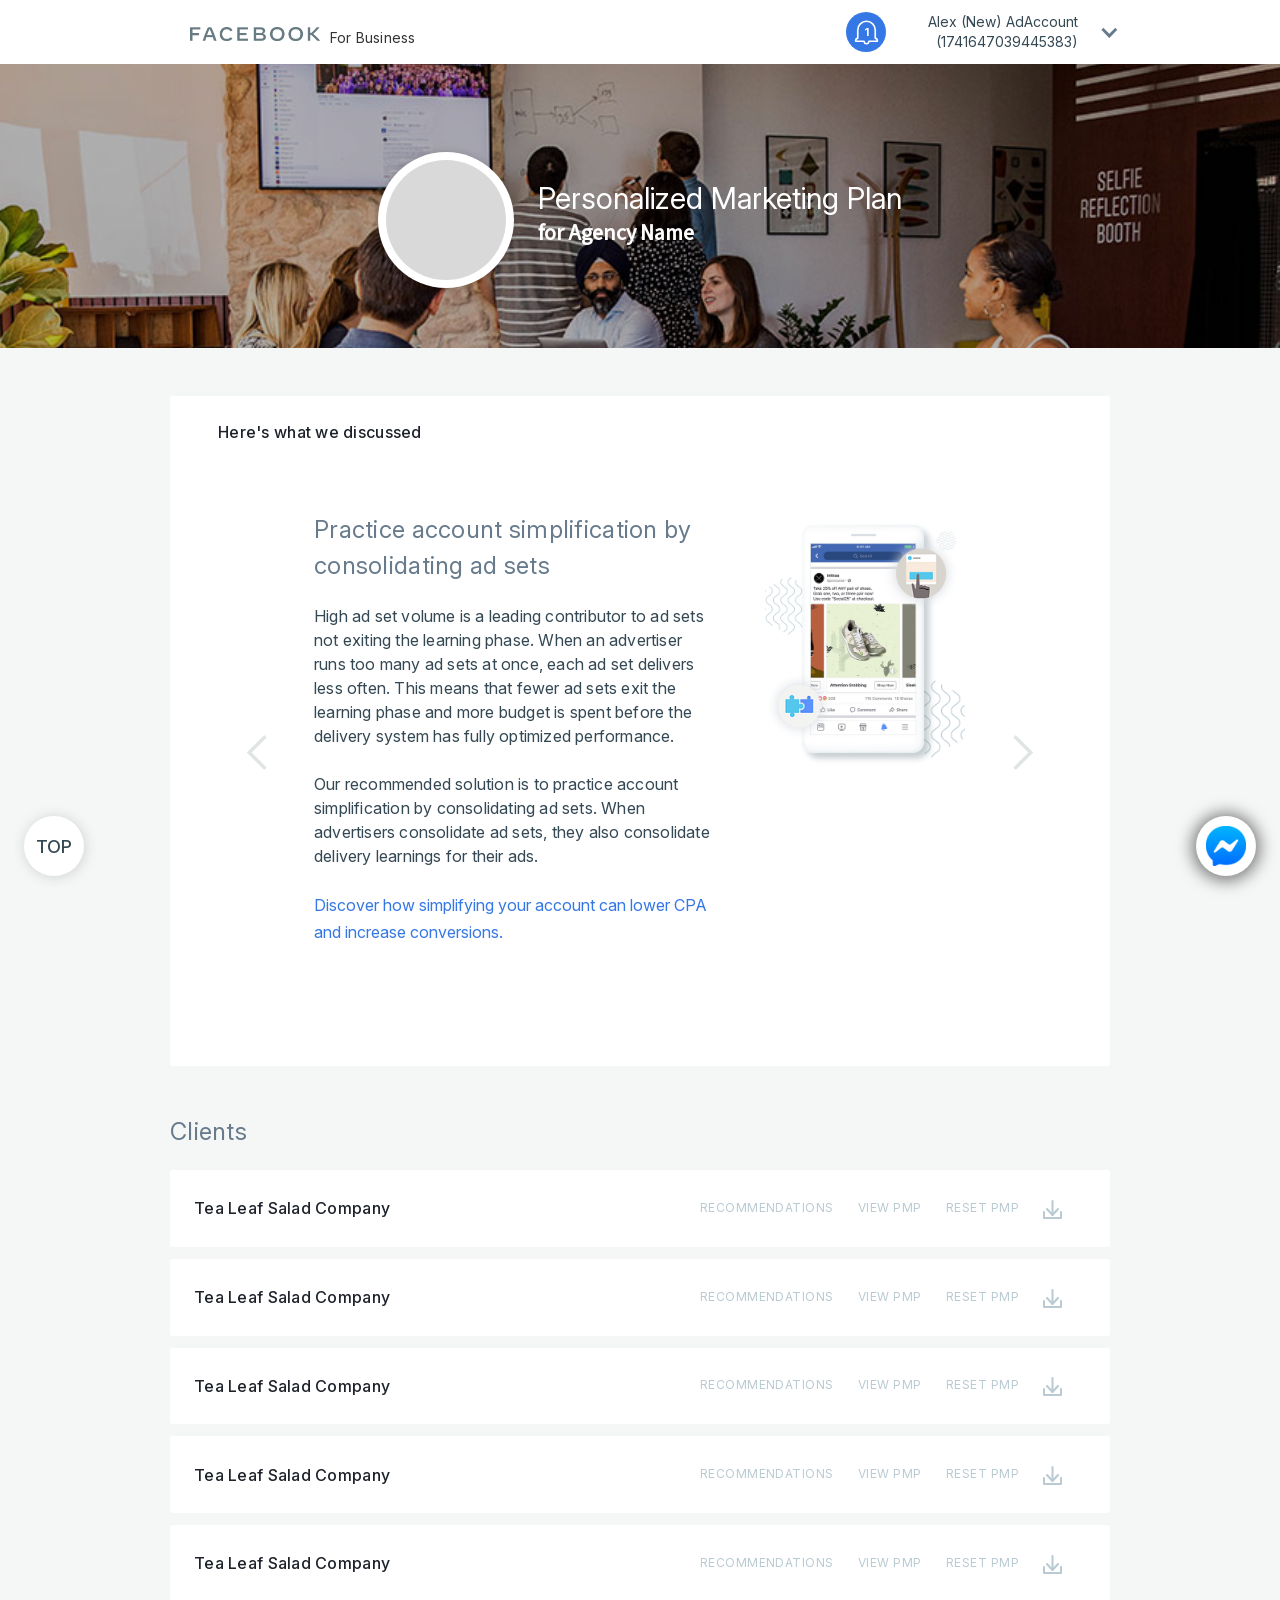
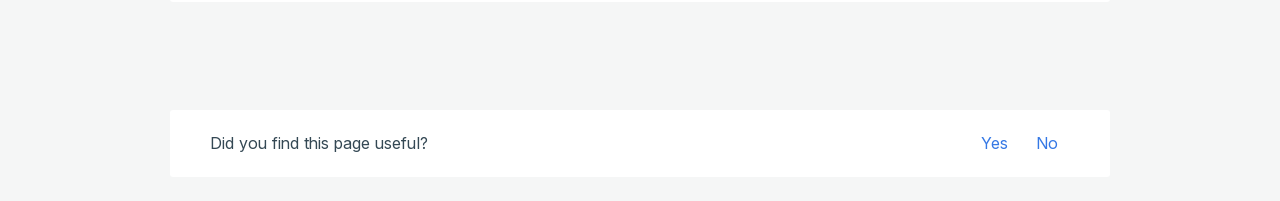
==== agency-pmp-updated-content.html @ 99172d32 "pmp-pre-pmp — Webflow export prepared for GitHub Pages PMP (Personalized Marketing Plan) layout conc" ====
<!DOCTYPE html><!--  This site was created in Webflow. https://www.webflow.com  -->
<!--  Last Published: Fri Mar 24 2023 18:44:25 GMT+0000 (Coordinated Universal Time)  -->
<html data-wf-page="5faafee5c0b8d7bccffa1aff" data-wf-site="5faafee5c0b8d73ab8fa1afb">
<head>
  <meta charset="utf-8">
  <title>Agency PMP - UPDATED CONTENT</title>
  <meta content="Agency PMP - UPDATED CONTENT" property="og:title">
  <meta content="Agency PMP - UPDATED CONTENT" property="twitter:title">
  <meta content="width=device-width, initial-scale=1" name="viewport">
  <meta content="Webflow" name="generator">
  <link href="css/normalize.css" rel="stylesheet" type="text/css">
  <link href="css/webflow.css" rel="stylesheet" type="text/css">
  <link href="css/new-pmp-layout-v2-pre-pmp-feb1130bfff49.webflow.css" rel="stylesheet" type="text/css">
  <!-- [if lt IE 9]><script src="https://cdnjs.cloudflare.com/ajax/libs/html5shiv/3.7.3/html5shiv.min.js" type="text/javascript"></script><![endif] -->
  <script type="text/javascript">!function(o,c){var n=c.documentElement,t=" w-mod-";n.className+=t+"js",("ontouchstart"in o||o.DocumentTouch&&c instanceof DocumentTouch)&&(n.className+=t+"touch")}(window,document);</script>
  <link href="images/favicon.ico" rel="shortcut icon" type="image/x-icon">
  <link href="images/webclip.png" rel="apple-touch-icon">
</head>
<body class="body">
  <div data-collapse="medium" data-animation="default" data-duration="400" data-easing="ease" data-easing2="ease" role="banner" class="navbar w-nav">
    <div class="container-header w-container">
      <div class="div-block">
        <a href="#" class="brand w-nav-brand">
          <div class="logo-container"><img src="images/facebook-company-wordmark.png" width="130" srcset="images/facebook-company-wordmark-p-500.png 500w, images/facebook-company-wordmark.png 1000w" sizes="(max-width: 479px) 63vw, 130px" alt="" class="logo">
            <div class="product">For Business</div>
          </div>
        </a>
        <nav role="navigation" class="nav-menu w-nav-menu">
          <div class="account-and-notifications-box">
            <div data-w-id="36d679b6-55e9-6fc9-8f85-d10ad4879868" class="bell-icon">
              <div>1</div>
            </div>
            <div style="display:none;opacity:0;-webkit-transform:translate3d(0, -24PX, 0) scale3d(1, 1, 1) rotateX(0) rotateY(0) rotateZ(0) skew(0, 0);-moz-transform:translate3d(0, -24PX, 0) scale3d(1, 1, 1) rotateX(0) rotateY(0) rotateZ(0) skew(0, 0);-ms-transform:translate3d(0, -24PX, 0) scale3d(1, 1, 1) rotateX(0) rotateY(0) rotateZ(0) skew(0, 0);transform:translate3d(0, -24PX, 0) scale3d(1, 1, 1) rotateX(0) rotateY(0) rotateZ(0) skew(0, 0)" class="notifications-container">
              <div style="display:flex;opacity:1;-webkit-transform:translate3d(0, 0PX, 0) scale3d(1, 1, 1) rotateX(0) rotateY(0) rotateZ(0) skew(0, 0);-moz-transform:translate3d(0, 0PX, 0) scale3d(1, 1, 1) rotateX(0) rotateY(0) rotateZ(0) skew(0, 0);-ms-transform:translate3d(0, 0PX, 0) scale3d(1, 1, 1) rotateX(0) rotateY(0) rotateZ(0) skew(0, 0);transform:translate3d(0, 0PX, 0) scale3d(1, 1, 1) rotateX(0) rotateY(0) rotateZ(0) skew(0, 0)" class="notification-item no-bottom-stroke new">
                <div class="notification-icon new"></div>
                <div class="notification-text-box">
                  <p class="paragraph-3 no-bottom-margin">
                    <a href="#" class="link-text">Client</a> left you a message
                  </p>
                  <div class="paragraph-3 time-stamp">1 hour ago</div>
                </div>
              </div>
              <div style="display:flex;-webkit-transform:translate3d(0, 0PX, 0) scale3d(1, 1, 1) rotateX(0) rotateY(0) rotateZ(0) skew(0, 0);-moz-transform:translate3d(0, 0PX, 0) scale3d(1, 1, 1) rotateX(0) rotateY(0) rotateZ(0) skew(0, 0);-ms-transform:translate3d(0, 0PX, 0) scale3d(1, 1, 1) rotateX(0) rotateY(0) rotateZ(0) skew(0, 0);transform:translate3d(0, 0PX, 0) scale3d(1, 1, 1) rotateX(0) rotateY(0) rotateZ(0) skew(0, 0)" class="notification-item no-bottom-stroke">
                <div class="notification-icon"></div>
                <div class="notification-text-box">
                  <p class="paragraph-3 no-bottom-margin">
                    <a href="#" class="link-text">Client</a> left you a message
                  </p>
                  <div class="paragraph-3 time-stamp">1 day ago</div>
                </div>
              </div>
              <div style="display:none;opacity:0;-webkit-transform:translate3d(0, -12PX, 0) scale3d(1, 1, 1) rotateX(0) rotateY(0) rotateZ(0) skew(0, 0);-moz-transform:translate3d(0, -12PX, 0) scale3d(1, 1, 1) rotateX(0) rotateY(0) rotateZ(0) skew(0, 0);-ms-transform:translate3d(0, -12PX, 0) scale3d(1, 1, 1) rotateX(0) rotateY(0) rotateZ(0) skew(0, 0);transform:translate3d(0, -12PX, 0) scale3d(1, 1, 1) rotateX(0) rotateY(0) rotateZ(0) skew(0, 0)" class="notification-item-none no-bottom-stroke centered-row">
                <div class="notification-text-box">
                  <p class="paragraph-3 no-bottom-margin">You have 0 notifications.</p>
                </div>
              </div>
              <div class="notification-item no-bottom-stroke last-row">
                <div class="bottom-row-text-item">
                  <p class="paragraph-3 no-bottom-margin">
                    <a href="#" class="link-text">View all</a>
                  </p>
                </div>
                <div data-w-id="36d679b6-55e9-6fc9-8f85-d10ad4879887" class="bottom-row-text-item-clear">
                  <p class="paragraph-3 no-bottom-margin">Clear</p>
                </div>
              </div>
              <div style="display:none" class="notification-item no-bottom-stroke last-row close-row">
                <div data-w-id="36d679b6-55e9-6fc9-8f85-d10ad487988b" class="close-notifs">
                  <p class="paragraph-3 no-bottom-margin right-margin">Close</p><img src="images/uncheck.svg" width="18" data-w-id="36d679b6-55e9-6fc9-8f85-d10ad487988e" alt="">
                </div>
              </div>
            </div>
            <div class="account-dropdown-2 w-row">
              <div class="account-name w-col w-col-11">
                <div class="account-active-text white black">Alex (New) AdAccount</div>
                <div class="account-active-text white black">(1741647039445383)</div>
              </div>
              <div class="account-arrow w-col w-col-1">
                <div class="icon-2 left black w-icon-dropdown-toggle"></div>
              </div>
            </div>
          </div>
        </nav>
        <div class="menu-button w-nav-button">
          <div class="hamburger-icon w-icon-nav-menu"></div>
        </div>
      </div>
    </div>
  </div>
  <div id="top" class="section-2 wf-section"></div>
  <div class="agency-container">
    <div data-w-id="83d012ce-31df-c6a2-9047-bed687d6cce0" class="bg-image-agency"></div>
    <div class="modal-wrapper">
      <div class="modal-header">
        <div class="w-row">
          <div class="column-4 w-col w-col-7">
            <h1 class="h4 modal-version">Select a plan objective</h1>
          </div>
          <div class="column-5 w-col w-col-5"><img src="images/close_1close.png" width="16" alt="" class="image-3 image-4"></div>
        </div>
      </div>
      <a href="#" class="modal-option w-inline-block">
        <div class="w-row">
          <div class="column-check w-col w-col-1"><img src="images/blue-check_1blue-check.png" width="32" alt=""></div>
          <div class="column-description w-col w-col-11">
            <h1 class="h4 modal">Increase video views and capture attention</h1>
            <div class="modal-description">Explore new ways to engage with people and build a lasting impression for your business.</div>
          </div>
        </div>
      </a>
      <a href="#" class="modal-option inactive w-inline-block">
        <div class="w-row">
          <div class="column-check w-col w-col-1"></div>
          <div class="column-description w-col w-col-11">
            <h1 class="h4 modal">Increase video views and capture attention</h1>
            <div class="modal-description">Explore new ways to engage with people and build a lasting impression for your business.</div>
          </div>
        </div>
      </a>
      <a href="#" class="modal-option inactive w-inline-block">
        <div class="w-row">
          <div class="column-check w-col w-col-1"></div>
          <div class="column-description w-col w-col-11">
            <h1 class="h4 modal">Drive local awareness of your local business</h1>
            <div class="modal-description">Quickly and easily find new customers who are near your business&#x27;s location.</div>
          </div>
        </div>
      </a>
      <a href="#" class="modal-option w-inline-block">
        <div class="w-row">
          <div class="column-check w-col w-col-1"><img src="images/blue-check_1blue-check.png" width="32" alt=""></div>
          <div class="w-col w-col-11">
            <h1 class="h4 modal">Drive local awareness of your local business</h1>
            <div class="modal-description">Quickly and easily find new customers who are near your business&#x27;s location.</div>
          </div>
        </div>
      </a>
    </div>
    <div class="header-container w-container"></div>
    <div data-w-id="6d16e2d1-0e3b-0785-08d4-958675be600b" class="selection-block-agency">
      <div class="agency-profile-unit w-container">
        <div class="pmp-hero-agency">
          <div class="profile-container">
            <div class="agency-profile-pic"></div>
          </div>
          <div class="text-box">
            <h1 class="checklist-header-agency">Personalized Marketing Plan </h1>
            <h4 class="h4-agency">for Agency Name</h4>
          </div>
        </div>
      </div>
    </div>
  </div>
  <div class="chat-box">
    <div style="display:none;-webkit-transform:translate3d(20PX, 0, 0) scale3d(1, 1, 1) rotateX(0) rotateY(0) rotateZ(0) skew(0, 0);-moz-transform:translate3d(20PX, 0, 0) scale3d(1, 1, 1) rotateX(0) rotateY(0) rotateZ(0) skew(0, 0);-ms-transform:translate3d(20PX, 0, 0) scale3d(1, 1, 1) rotateX(0) rotateY(0) rotateZ(0) skew(0, 0);transform:translate3d(20PX, 0, 0) scale3d(1, 1, 1) rotateX(0) rotateY(0) rotateZ(0) skew(0, 0);opacity:0" class="expanded-chat">
      <div class="expanded-unit">
        <div class="chat-header">
          <div class="chat-title">Chat with Agency</div>
          <div data-w-id="2c100484-9830-afb4-e3ad-67bd4be0d5be" class="chat-close"><img src="images/uncheck.svg" width="18" data-w-id="2c100484-9830-afb4-e3ad-67bd4be0d5bf" alt=""></div>
        </div>
        <div class="chat">
          <div style="display:block" class="messenger-logo"><img src="images/Header-e1538151782912.png" width="48" alt=""></div>
          <a data-w-id="2c100484-9830-afb4-e3ad-67bd4be0d5c1" style="display:block" href="#" class="regular-button-small w-button">Start Chat</a>
          <div class="chat-from-agent">
            <div style="display:none;opacity:0" class="bubble-gray">
              <div>This is some text inside of a div block.</div>
            </div>
          </div>
          <div class="chat-from-client">
            <div style="display:none;opacity:0;-webkit-transform:translate3d(0, 20PX, 0) scale3d(1, 1, 1) rotateX(0) rotateY(0) rotateZ(0) skew(0, 0);-moz-transform:translate3d(0, 20PX, 0) scale3d(1, 1, 1) rotateX(0) rotateY(0) rotateZ(0) skew(0, 0);-ms-transform:translate3d(0, 20PX, 0) scale3d(1, 1, 1) rotateX(0) rotateY(0) rotateZ(0) skew(0, 0);transform:translate3d(0, 20PX, 0) scale3d(1, 1, 1) rotateX(0) rotateY(0) rotateZ(0) skew(0, 0)" class="bubble-blue">
              <div>This is some text inside of a div block.</div>
            </div>
          </div>
        </div>
        <div class="chat-text-area">
          <div class="form-block-2 w-form">
            <form id="email-form" name="email-form" data-name="Email Form" method="get"><input type="email" class="text-field-2 w-input" maxlength="256" name="name" data-name="Name" placeholder="Type a message here" data-w-id="2c100484-9830-afb4-e3ad-67bd4be0d5ce" id="name"></form>
            <div class="w-form-done">
              <div>Thank you! Your submission has been received!</div>
            </div>
            <div class="w-form-fail">
              <div>Oops! Something went wrong while submitting the form.</div>
            </div>
          </div>
        </div>
      </div>
    </div>
    <div data-w-id="2c100484-9830-afb4-e3ad-67bd4be0d5d5" class="chat-icon"></div>
  </div>
  <div class="clients-container-2 w-container">
    <div class="client-item notes">
      <h1 class="header-4">Here&#x27;s what we discussed</h1>
      <div class="dark-carousel">
        <div data-delay="4000" data-animation="slide" class="slider-2 w-slider" data-autoplay="false" data-easing="ease" data-hide-arrows="false" data-disable-swipe="false" data-autoplay-limit="0" data-nav-spacing="3" data-duration="700" data-infinite="false">
          <div class="mask w-slider-mask">
            <div class="slide slide-padding w-slide">
              <div class="carousel-block-2">
                <div class="slider-text-block-2">
                  <h1 class="header-3">Practice account simplification by consolidating ad sets</h1>
                  <p class="paragraph-3">High ad set volume is a leading contributor to ad sets not exiting the learning phase. When an advertiser runs too many ad sets at once, each ad set delivers less often. This means that fewer ad sets exit the learning phase and more budget is spent before the delivery system has fully optimized performance.<br><br>Our recommended solution is to practice account simplification by consolidating ad sets. When advertisers consolidate ad sets, they also consolidate delivery learnings for their ads.</p>
                  <div class="link-text">Discover how simplifying your account can lower CPA and increase conversions.</div>
                </div>
                <div class="slider-image-block-2">
                  <div class="placeholder-image"><img src="images/27962935_2039608269644028_942531492230201344_n.png" srcset="images/27962935_2039608269644028_942531492230201344_n-p-500.png 500w, images/27962935_2039608269644028_942531492230201344_n.png 754w" sizes="(max-width: 479px) 100vw, (max-width: 767px) 65vw, (max-width: 991px) 220px, 326px" alt=""></div>
                </div>
              </div>
            </div>
            <div class="slide slide-padding w-slide">
              <div class="carousel-block">
                <div class="slider-text-block">
                  <h1 class="header-3">Drive performance and achieve your business goals</h1>
                  <p class="paragraph-3">Consult with solutions engineering before planning a new integration or starting to build a new feature on top of an existing Marketing API. Solutions engineers will work with your team during the discovery process.</p>
                  <div class="link-text">Consult with solutions engineering</div>
                </div>
                <div class="slider-image-block">
                  <div class="placeholder-image"><img src="images/60247962_2449336725090582_3468082411009474560_n.png" srcset="images/60247962_2449336725090582_3468082411009474560_n-p-500.png 500w, images/60247962_2449336725090582_3468082411009474560_n.png 754w" sizes="(max-width: 479px) 100vw, (max-width: 767px) 71vw, (max-width: 991px) 241.640625px, 312.71875px" alt=""></div>
                </div>
              </div>
            </div>
            <div class="slide slide-padding w-slide">
              <div class="carousel-block">
                <div class="slider-text-block">
                  <h1 class="header-3">Learn the requirements for advertisements in each format and placement</h1>
                  <p class="paragraph-3">The Facebook family supports multiple advertising types across Facebook, Instagram, Messenger and Audience Network. Each ad has two components: The format (what it looks like) and the placement (where it will be displayed).</p>
                  <div class="link-text">Learn more about our ad solutions for agencies</div>
                </div>
                <div class="slider-image-block">
                  <div class="placeholder-image"><img src="images/60247962_2449336725090582_3468082411009474560_n.png" srcset="images/60247962_2449336725090582_3468082411009474560_n-p-500.png 500w, images/60247962_2449336725090582_3468082411009474560_n.png 754w" sizes="(max-width: 479px) 100vw, (max-width: 767px) 71vw, (max-width: 991px) 241.640625px, 312.71875px" alt=""></div>
                </div>
              </div>
            </div>
            <div class="slide slide-padding w-slide">
              <div class="carousel-block">
                <div class="slider-text-block">
                  <h1 class="header-3">We’ve got the tools you need to establish your Facebook marketing expertise</h1>
                  <p class="paragraph-3">Blueprint Certification recognizes advanced-level proficiency in media buying and planning with Facebook’s family of apps and services.</p>
                  <div class="link-text">Learn more about Facebook certification</div>
                </div>
                <div class="slider-image-block">
                  <div class="placeholder-image"><img src="images/60247962_2449336725090582_3468082411009474560_n.png" srcset="images/60247962_2449336725090582_3468082411009474560_n-p-500.png 500w, images/60247962_2449336725090582_3468082411009474560_n.png 754w" sizes="(max-width: 479px) 100vw, (max-width: 767px) 71vw, (max-width: 991px) 241.640625px, 312.71875px" alt=""></div>
                </div>
              </div>
            </div>
            <div class="slide slide-padding w-slide">
              <div class="carousel-block">
                <div class="slider-text-block">
                  <h1 class="header-3">Confirm that all your agency’s revenue is attributed correctly</h1>
                  <p class="paragraph-3">Gather details around your agency’s current set-up to ensure data fixes can take place and all your agency’s revenue is attributed correctly with Business Manager.</p>
                  <div class="link-text">Explore Business Manager and agency best practices</div>
                </div>
                <div class="slider-image-block">
                  <div class="placeholder-image"><img src="images/60247962_2449336725090582_3468082411009474560_n.png" srcset="images/60247962_2449336725090582_3468082411009474560_n-p-500.png 500w, images/60247962_2449336725090582_3468082411009474560_n.png 754w" sizes="(max-width: 479px) 100vw, (max-width: 767px) 71vw, (max-width: 991px) 241.640625px, 312.71875px" alt=""></div>
                </div>
              </div>
            </div>
            <div class="slide slide-padding w-slide">
              <div class="carousel-block">
                <div class="slider-text-block">
                  <h1 class="header-3">Become a badged Facebook Marketing partner</h1>
                  <p class="paragraph-3">Facebook Marketing Partners for Agencies (FMPA) is designed to fuel the growth of your agency and clients by providing access to time-saving tools, resources, and education. It features clear eligibility criteria which unlocks a tiered benefits model, all in one digital platform.</p>
                  <div class="link-text">Visit the Facebook Marketing Partners for Agencies</div>
                </div>
                <div class="slider-image-block">
                  <div class="placeholder-image"><img src="images/60247962_2449336725090582_3468082411009474560_n.png" srcset="images/60247962_2449336725090582_3468082411009474560_n-p-500.png 500w, images/60247962_2449336725090582_3468082411009474560_n.png 754w" sizes="(max-width: 479px) 100vw, (max-width: 767px) 71vw, (max-width: 991px) 241.640625px, 312.71875px" alt=""></div>
                </div>
              </div>
            </div>
          </div>
          <div class="w-slider-arrow-left">
            <div class="icon-3 w-icon-slider-left"></div>
          </div>
          <div class="w-slider-arrow-right">
            <div class="icon-3 w-icon-slider-right"></div>
          </div>
          <div class="slide-nav w-slider-nav w-slider-nav-invert w-round"></div>
        </div>
      </div>
    </div>
    <h1 class="header-3">Clients</h1>
    <div class="clients-container">
      <div data-w-id="9b7f07bf-e88b-e1db-54a4-4fe6b0f316ea" class="client-item">
        <div class="visible-content">
          <div class="client-text-box">
            <div class="header-4 no-bottom-margin">Tea Leaf Salad Company</div>
          </div>
          <div class="client-button-box">
            <div class="resource-expander">
              <a href="#" data-w-id="6e862458-e8f8-4e05-61f0-77d288b5f534" style="display:none" class="close w-button">Collapse<br>‍</a>
              <a style="display:block" href="#" class="rec white w-button">Recommendations</a>
            </div>
            <a href="index.html" class="client-button w-button">View PMP</a>
            <div data-w-id="29bdabab-1af4-bf0c-33b4-bea9bcf0ac0b" class="pmp-quiz-trigger">
              <a href="#" class="client-button w-button">Reset PMP</a>
              <div data-w-id="98c81083-4070-eab4-6fa8-ec2351ca137d" style="display:none;opacity:0" class="pmp-quiz-modal">
                <div class="pmp-quiz">
                  <h1 class="header-3">PMP Quiz</h1>
                  <div class="question">
                    <p class="header-4">Quiz question #1</p>
                    <div data-w-id="52b9d69a-9c98-4e37-2962-dab5e1976eca" class="answer-item">
                      <div>This is some text inside of a div block.</div>
                      <div class="check-icon"><img src="images/check.svg" style="display:none;opacity:0;-webkit-transform:translate3d(0, -30PX, 0) scale3d(1, 1, 1) rotateX(0) rotateY(0) rotateZ(0) skew(0, 0);-moz-transform:translate3d(0, -30PX, 0) scale3d(1, 1, 1) rotateX(0) rotateY(0) rotateZ(0) skew(0, 0);-ms-transform:translate3d(0, -30PX, 0) scale3d(1, 1, 1) rotateX(0) rotateY(0) rotateZ(0) skew(0, 0);transform:translate3d(0, -30PX, 0) scale3d(1, 1, 1) rotateX(0) rotateY(0) rotateZ(0) skew(0, 0)" alt="" class="check-blue"></div>
                    </div>
                    <div data-w-id="6bda2fd6-a6f3-0410-266c-5bbfeab16186" class="answer-item">
                      <div>This is some text inside of a div block.</div>
                      <div class="check-icon"><img src="images/check.svg" style="display:none;opacity:0;-webkit-transform:translate3d(0, -30PX, 0) scale3d(1, 1, 1) rotateX(0) rotateY(0) rotateZ(0) skew(0, 0);-moz-transform:translate3d(0, -30PX, 0) scale3d(1, 1, 1) rotateX(0) rotateY(0) rotateZ(0) skew(0, 0);-ms-transform:translate3d(0, -30PX, 0) scale3d(1, 1, 1) rotateX(0) rotateY(0) rotateZ(0) skew(0, 0);transform:translate3d(0, -30PX, 0) scale3d(1, 1, 1) rotateX(0) rotateY(0) rotateZ(0) skew(0, 0)" alt="" class="check-blue"></div>
                    </div>
                    <div data-w-id="67c72749-b168-60ec-089c-136adb987133" class="answer-item">
                      <div>This is some text inside of a div block.</div>
                      <div class="check-icon"><img src="images/check.svg" style="display:none;opacity:0;-webkit-transform:translate3d(0, -30PX, 0) scale3d(1, 1, 1) rotateX(0) rotateY(0) rotateZ(0) skew(0, 0);-moz-transform:translate3d(0, -30PX, 0) scale3d(1, 1, 1) rotateX(0) rotateY(0) rotateZ(0) skew(0, 0);-ms-transform:translate3d(0, -30PX, 0) scale3d(1, 1, 1) rotateX(0) rotateY(0) rotateZ(0) skew(0, 0);transform:translate3d(0, -30PX, 0) scale3d(1, 1, 1) rotateX(0) rotateY(0) rotateZ(0) skew(0, 0)" alt="" class="check-blue"></div>
                    </div>
                    <div data-w-id="5d72f7e0-759e-d74b-be80-34f3ba55c201" class="answer-item">
                      <div>This is some text inside of a div block.</div>
                      <div class="check-icon"><img src="images/check.svg" style="display:none;opacity:0;-webkit-transform:translate3d(0, -30PX, 0) scale3d(1, 1, 1) rotateX(0) rotateY(0) rotateZ(0) skew(0, 0);-moz-transform:translate3d(0, -30PX, 0) scale3d(1, 1, 1) rotateX(0) rotateY(0) rotateZ(0) skew(0, 0);-ms-transform:translate3d(0, -30PX, 0) scale3d(1, 1, 1) rotateX(0) rotateY(0) rotateZ(0) skew(0, 0);transform:translate3d(0, -30PX, 0) scale3d(1, 1, 1) rotateX(0) rotateY(0) rotateZ(0) skew(0, 0)" alt="" class="check-blue"></div>
                    </div>
                  </div>
                  <div class="question">
                    <p class="header-4">Quiz question #1</p>
                    <div data-w-id="7fc164ce-46b6-4af6-b412-3fdea9492834" class="answer-item">
                      <div>This is some text inside of a div block.</div>
                      <div class="check-icon"><img src="images/check.svg" style="display:none;opacity:0;-webkit-transform:translate3d(0, -30PX, 0) scale3d(1, 1, 1) rotateX(0) rotateY(0) rotateZ(0) skew(0, 0);-moz-transform:translate3d(0, -30PX, 0) scale3d(1, 1, 1) rotateX(0) rotateY(0) rotateZ(0) skew(0, 0);-ms-transform:translate3d(0, -30PX, 0) scale3d(1, 1, 1) rotateX(0) rotateY(0) rotateZ(0) skew(0, 0);transform:translate3d(0, -30PX, 0) scale3d(1, 1, 1) rotateX(0) rotateY(0) rotateZ(0) skew(0, 0)" alt="" class="check-blue"></div>
                    </div>
                    <div data-w-id="7fc164ce-46b6-4af6-b412-3fdea9492839" class="answer-item">
                      <div>This is some text inside of a div block.</div>
                      <div class="check-icon"><img src="images/check.svg" style="display:none;opacity:0;-webkit-transform:translate3d(0, -30PX, 0) scale3d(1, 1, 1) rotateX(0) rotateY(0) rotateZ(0) skew(0, 0);-moz-transform:translate3d(0, -30PX, 0) scale3d(1, 1, 1) rotateX(0) rotateY(0) rotateZ(0) skew(0, 0);-ms-transform:translate3d(0, -30PX, 0) scale3d(1, 1, 1) rotateX(0) rotateY(0) rotateZ(0) skew(0, 0);transform:translate3d(0, -30PX, 0) scale3d(1, 1, 1) rotateX(0) rotateY(0) rotateZ(0) skew(0, 0)" alt="" class="check-blue"></div>
                    </div>
                    <div data-w-id="7fc164ce-46b6-4af6-b412-3fdea949283e" class="answer-item">
                      <div>This is some text inside of a div block.</div>
                      <div class="check-icon"><img src="images/check.svg" style="display:none;opacity:0;-webkit-transform:translate3d(0, -30PX, 0) scale3d(1, 1, 1) rotateX(0) rotateY(0) rotateZ(0) skew(0, 0);-moz-transform:translate3d(0, -30PX, 0) scale3d(1, 1, 1) rotateX(0) rotateY(0) rotateZ(0) skew(0, 0);-ms-transform:translate3d(0, -30PX, 0) scale3d(1, 1, 1) rotateX(0) rotateY(0) rotateZ(0) skew(0, 0);transform:translate3d(0, -30PX, 0) scale3d(1, 1, 1) rotateX(0) rotateY(0) rotateZ(0) skew(0, 0)" alt="" class="check-blue"></div>
                    </div>
                    <div data-w-id="7fc164ce-46b6-4af6-b412-3fdea9492843" class="answer-item">
                      <div>This is some text inside of a div block.</div>
                      <div class="check-icon"><img src="images/check.svg" style="display:none;opacity:0;-webkit-transform:translate3d(0, -30PX, 0) scale3d(1, 1, 1) rotateX(0) rotateY(0) rotateZ(0) skew(0, 0);-moz-transform:translate3d(0, -30PX, 0) scale3d(1, 1, 1) rotateX(0) rotateY(0) rotateZ(0) skew(0, 0);-ms-transform:translate3d(0, -30PX, 0) scale3d(1, 1, 1) rotateX(0) rotateY(0) rotateZ(0) skew(0, 0);transform:translate3d(0, -30PX, 0) scale3d(1, 1, 1) rotateX(0) rotateY(0) rotateZ(0) skew(0, 0)" alt="" class="check-blue"></div>
                    </div>
                  </div>
                  <div class="question">
                    <p class="header-4">Quiz question #1</p>
                    <div data-w-id="fef3b181-d3fa-6935-7d24-3253df4a5c83" class="answer-item">
                      <div>This is some text inside of a div block.</div>
                      <div class="check-icon"><img src="images/check.svg" style="display:none;opacity:0;-webkit-transform:translate3d(0, -30PX, 0) scale3d(1, 1, 1) rotateX(0) rotateY(0) rotateZ(0) skew(0, 0);-moz-transform:translate3d(0, -30PX, 0) scale3d(1, 1, 1) rotateX(0) rotateY(0) rotateZ(0) skew(0, 0);-ms-transform:translate3d(0, -30PX, 0) scale3d(1, 1, 1) rotateX(0) rotateY(0) rotateZ(0) skew(0, 0);transform:translate3d(0, -30PX, 0) scale3d(1, 1, 1) rotateX(0) rotateY(0) rotateZ(0) skew(0, 0)" alt="" class="check-blue"></div>
                    </div>
                    <div data-w-id="fef3b181-d3fa-6935-7d24-3253df4a5c88" class="answer-item">
                      <div>This is some text inside of a div block.</div>
                      <div class="check-icon"><img src="images/check.svg" style="display:none;opacity:0;-webkit-transform:translate3d(0, -30PX, 0) scale3d(1, 1, 1) rotateX(0) rotateY(0) rotateZ(0) skew(0, 0);-moz-transform:translate3d(0, -30PX, 0) scale3d(1, 1, 1) rotateX(0) rotateY(0) rotateZ(0) skew(0, 0);-ms-transform:translate3d(0, -30PX, 0) scale3d(1, 1, 1) rotateX(0) rotateY(0) rotateZ(0) skew(0, 0);transform:translate3d(0, -30PX, 0) scale3d(1, 1, 1) rotateX(0) rotateY(0) rotateZ(0) skew(0, 0)" alt="" class="check-blue"></div>
                    </div>
                    <div data-w-id="fef3b181-d3fa-6935-7d24-3253df4a5c8d" class="answer-item">
                      <div>This is some text inside of a div block.</div>
                      <div class="check-icon"><img src="images/check.svg" style="display:none;opacity:0;-webkit-transform:translate3d(0, -30PX, 0) scale3d(1, 1, 1) rotateX(0) rotateY(0) rotateZ(0) skew(0, 0);-moz-transform:translate3d(0, -30PX, 0) scale3d(1, 1, 1) rotateX(0) rotateY(0) rotateZ(0) skew(0, 0);-ms-transform:translate3d(0, -30PX, 0) scale3d(1, 1, 1) rotateX(0) rotateY(0) rotateZ(0) skew(0, 0);transform:translate3d(0, -30PX, 0) scale3d(1, 1, 1) rotateX(0) rotateY(0) rotateZ(0) skew(0, 0)" alt="" class="check-blue"></div>
                    </div>
                    <div data-w-id="fef3b181-d3fa-6935-7d24-3253df4a5c92" class="answer-item">
                      <div>This is some text inside of a div block.</div>
                      <div class="check-icon"><img src="images/check.svg" style="display:none;opacity:0;-webkit-transform:translate3d(0, -30PX, 0) scale3d(1, 1, 1) rotateX(0) rotateY(0) rotateZ(0) skew(0, 0);-moz-transform:translate3d(0, -30PX, 0) scale3d(1, 1, 1) rotateX(0) rotateY(0) rotateZ(0) skew(0, 0);-ms-transform:translate3d(0, -30PX, 0) scale3d(1, 1, 1) rotateX(0) rotateY(0) rotateZ(0) skew(0, 0);transform:translate3d(0, -30PX, 0) scale3d(1, 1, 1) rotateX(0) rotateY(0) rotateZ(0) skew(0, 0)" alt="" class="check-blue"></div>
                    </div>
                  </div>
                </div>
              </div>
            </div>
            <div class="download"><img src="images/Download.svg" width="19" height="19" alt=""></div>
          </div>
        </div>
        <div style="-webkit-transform:translate3d(0, -48PX, 0) scale3d(1, 1, 1) rotateX(0) rotateY(0) rotateZ(0) skew(0, 0);-moz-transform:translate3d(0, -48PX, 0) scale3d(1, 1, 1) rotateX(0) rotateY(0) rotateZ(0) skew(0, 0);-ms-transform:translate3d(0, -48PX, 0) scale3d(1, 1, 1) rotateX(0) rotateY(0) rotateZ(0) skew(0, 0);transform:translate3d(0, -48PX, 0) scale3d(1, 1, 1) rotateX(0) rotateY(0) rotateZ(0) skew(0, 0);display:none;opacity:0" class="expandable-content">
          <div class="interaction">
            <div data-duration-in="300" data-duration-out="100" data-current="Tab 5" data-easing="ease" class="tab-box-2 w-tabs">
              <div class="tabs-menu-2 w-tab-menu">
                <a data-w-tab="Tab 2" class="pmp-tag-2 w-inline-block w-tab-link">
                  <div>Campaign setup</div>
                </a>
                <a data-w-tab="Tab 3" class="pmp-tag-2 w-inline-block w-tab-link">
                  <div>Optimization</div>
                </a>
                <a data-w-tab="Tab 4" class="pmp-tag-2 w-inline-block w-tab-link">
                  <div class="text-block-6">Expansion</div>
                </a>
                <a data-w-tab="Tab 5" class="pmp-tag-2 right-tab w-inline-block w-tab-link w--current">
                  <div>Education</div>
                </a>
              </div>
              <div class="tabs-content-2 w-tab-content">
                <div data-w-tab="Tab 2" class="tab-pane-tab-2 w-tab-pane">
                  <div class="tab-container">
                    <h1 class="header-3">Pitch</h1>
                    <p class="paragraph-3">Before you create an ad, first consider what your business goals are. Your objective is what you want people to do when they see your ads.</p>
                    <ul role="list" class="bullet-text">
                      <li class="bullet-2 add-bullet">If you have an ad set that is not exciting learning phase but has no other identifiable issues, consider moving to a broader business objective (e.g. change the conversion to a consideration objective).</li>
                      <li class="list-item _2nd-level">Objectives that get people to think about your business and seek more information, a few examples are:</li>
                      <li class="bullet-2 add-bullet add-margin"><strong class="white-bold">Traffic:</strong> Drive people from Facebook to any URL you choose, such as your website&#x27;s landing page, a blog post, or app etc.</li>
                      <li class="bullet-2 add-bullet add-margin"><strong class="white-bold">Engagement:</strong> Reach people more likely to engage with your post. Engagement includes likes, comments and shares but can also include offers claimed from your page.</li>
                      <li class="bullet-2 add-bullet add-margin"><strong class="white-bold">Video views:</strong> Share videos of your business with people most likely to watch it on Facebook.</li>
                      <li class="bullet-2 add-bullet add-margin"><strong class="white-bold">Messages:</strong> Connect with people on Facebook, communicate with potential or existing customers to encourage interest in your business.</li>
                    </ul>
                    <div class="objection-handling">
                      <h1 class="header-4">Best Practices</h1>
                      <div class="card-vertical-row">
                        <div class="verticals-card-3 _33">
                          <p class="paragraph-3">Target the most specific audience you can while still achieving at least 50 conversions.</p>
                        </div>
                        <div class="verticals-card-3 _33">
                          <p class="paragraph-3">Move from the purchase objective to the consideration objective or from the consideration objective to the awareness objective.</p>
                        </div>
                      </div>
                      <div class="card-vertical-row"></div>
                    </div>
                    <div class="tip-container">
                      <h1 class="header-4">Resources</h1>
                      <ul role="list" class="bullet-text">
                        <li class="bullet-2">
                          <a href="https://www.facebook.com/business/learn/facebook-create-ad-brand-awareness" target="_blank" class="link-text">Help Center: Choosing the right advertising objective</a>
                        </li>
                      </ul>
                    </div>
                  </div>
                </div>
                <div data-w-tab="Tab 3" class="w-tab-pane">
                  <div class="tab-container">
                    <h1 class="header-3">Pitch</h1>
                    <p class="paragraph-3">Lookalike audiences enable you to target audiences similar to those you have touched in the past. Using larger increments of lookalike audiences will reach bigger audiences to exit the learning phase faster.</p>
                    <ul role="list" class="bullet-text">
                      <li class="bullet-2 add-bullet">If you’re stuck in the learning phase and not hitting your conversion goal:</li>
                      <li class="list-item _2nd-level">If you’re breaking out lookalike audiences into 1% increments of match rates up to 10%, try increments that are larger than 1%. As an example, you might try the following instead:</li>
                      <li class="bullet-2 add-bullet add-margin"><strong class="white-bold">0-1%</strong></li>
                      <li class="bullet-2 add-bullet add-margin"><strong class="white-bold">1-2%</strong></li>
                      <li class="bullet-2 add-bullet add-margin"><strong class="white-bold">3-5%</strong></li>
                      <li class="bullet-2 add-bullet add-margin"><strong class="white-bold">5-10%</strong></li>
                    </ul>
                    <div class="objection-handling">
                      <h1 class="header-4">Best Practices</h1>
                      <div class="card-vertical-row">
                        <div class="verticals-card-3 _33">
                          <p class="paragraph-3">The lookalike audiences you create are non-overlapping, so you don&#x27;t have to exclude other audiences that are more or less similar.</p>
                        </div>
                        <div class="verticals-card-3 _33">
                          <p class="paragraph-3">Custom Audience buckets follow certain rules. The audience most similar to your Custom Audience is (0%-1%); second most similar to your Custom Audience is (1%-3%); and least similar to your Custom Audience is (3%-6%).</p>
                        </div>
                      </div>
                      <div class="card-vertical-row"></div>
                    </div>
                    <div class="tip-container">
                      <h1 class="header-4">Resources</h1>
                      <ul role="list" class="bullet-text">
                        <li class="bullet-2">
                          <a href="https://www.facebook.com/business/learn/facebook-create-ad-brand-awareness" target="_blank" class="link-text">Help Center: About learning phase</a>
                        </li>
                        <li class="bullet-2">
                          <a href="https://www.facebook.com/business/learn/facebook-create-ad-brand-awareness" target="_blank" class="link-text">Help Center: About lookalike audience</a>
                        </li>
                        <li class="bullet-2">
                          <a href="https://www.facebook.com/business/learn/facebook-create-ad-brand-awareness" target="_blank" class="link-text">Help Center: About overlapping audiences</a>
                        </li>
                        <li class="bullet-2">
                          <a href="https://www.facebook.com/business/learn/facebook-create-ad-brand-awareness" target="_blank" class="link-text">NA Success stories</a>
                        </li>
                        <li class="bullet-2">
                          <a href="https://www.facebook.com/business/learn/facebook-create-ad-brand-awareness" target="_blank" class="link-text">LATAM Success stories</a>
                        </li>
                        <li class="bullet-2">
                          <a href="https://www.facebook.com/business/learn/facebook-create-ad-brand-awareness" target="_blank" class="link-text">EMEA Success stories</a>
                        </li>
                        <li class="bullet-2">
                          <a href="https://www.facebook.com/business/learn/facebook-create-ad-brand-awareness" target="_blank" class="link-text">APAC Success stories</a>
                        </li>
                      </ul>
                    </div>
                  </div>
                </div>
                <div data-w-tab="Tab 4" class="w-tab-pane">
                  <div class="tab-container">
                    <h1 class="header-3">Pitch</h1>
                    <p class="paragraph-3">If you&#x27;ve got compelling, professional-looking photography, a single image might be a good fit for your ad. A photo ad gives you a clean, simple format to use with inspiring imagery and engaging copy.</p>
                    <ul role="list" class="bullet-text">
                      <li class="bullet-2 add-bullet">Single image ads are useful when you want to capture attention for your business using one single effective image. A single image ad can be used across most placements. For best results, make sure your image is high-resolution and contains little-to-no text. You should also make sure your image meets the recommended size.</li>
                      <li class="bullet-2 add-bullet">For a more interactive experience, use panoramas or 360 photos. Facebook recognizes and processes these photos by looking for camera-specific metadata found in photos taken using 360-ready devices.</li>
                    </ul>
                    <div class="objection-handling">
                      <h1 class="header-3">Best Practices</h1>
                      <div class="card-vertical-row">
                        <div class="verticals-card-3">
                          <p class="paragraph-3">Create attention-grabbing ads. Ads that feel like a familiar part of someone&#x27;s social fabric show images of people benefiting from your product, instead of just the product itself.</p>
                        </div>
                        <div class="verticals-card-3">
                          <p class="paragraph-3">Too much text is distracting and can lead to your ad being shown to fewer people. Images that are uncluttered by text have greater impact. Images that consist of more than 20% text may experience reduced delivery. Learn more about writing effective copy for your ads.</p>
                        </div>
                        <div class="verticals-card-3">
                          <p class="paragraph-3">Crop tightly around the important part of the image. If you&#x27;re trying to fit too much information into a single piece of media, consider using the Carousel format to show off multiple images within a single ad.</p>
                        </div>
                      </div>
                      <div class="card-vertical-row">
                        <div class="verticals-card-3 _33">
                          <p class="paragraph-3">Pair engaging copy with your image to get the best results. If possible, include a call-to-action button as they tend to increase performance.</p>
                        </div>
                      </div>
                    </div>
                    <div class="tip-container">
                      <h1 class="header-4">Resources</h1>
                      <ul role="list" class="bullet-text">
                        <li class="bullet-2">
                          <a href="https://www.facebook.com/business/learn/facebook-create-ad-brand-awareness" target="_blank" class="link-text">Help Center: Single image ads overview</a>
                        </li>
                        <li class="bullet-2">
                          <a href="https://www.facebook.com/business/learn/facebook-create-ad-brand-awareness" target="_blank" class="link-text">Facebook Business: Character limits landing page</a>
                        </li>
                        <li class="bullet-2">
                          <a href="https://www.facebook.com/business/learn/facebook-create-ad-brand-awareness" target="_blank" class="link-text">Blueprint Course: Edit images in your ad for a better experience</a>
                        </li>
                        <li class="bullet-2">
                          <a href="https://www.facebook.com/business/learn/facebook-create-ad-brand-awareness" target="_blank" class="link-text">NA Success stories</a>
                        </li>
                        <li class="bullet-2">
                          <a href="https://www.facebook.com/business/learn/facebook-create-ad-brand-awareness" target="_blank" class="link-text">LATAM Success stories</a>
                        </li>
                        <li class="bullet-2">
                          <a href="https://www.facebook.com/business/learn/facebook-create-ad-brand-awareness" target="_blank" class="link-text">EMEA Success stories</a>
                        </li>
                        <li class="bullet-2">
                          <a href="https://www.facebook.com/business/learn/facebook-create-ad-brand-awareness" target="_blank" class="link-text">APAC Success stories</a>
                        </li>
                      </ul>
                    </div>
                  </div>
                </div>
                <div data-w-tab="Tab 5" class="w-tab-pane w--tab-active">
                  <div class="tab-container">
                    <h1 class="header-3">Pitch</h1>
                    <p class="paragraph-3">Exit the learning phase more quickly by limiting the variants of creative in your ad sets. Too many variants of creative within the same ad set can prevent the ad set from exiting learning phase.</p>
                    <ul role="list" class="bullet-text">
                      <li class="bullet-2 add-bullet">If you have more than 8 creative variants in one ad set</li>
                      <li class="list-item _2nd-level">Too many variants of creative within the same ad set can prevent the ad set from exiting learning phase.</li>
                      <li class="list-item _2nd-level">The best way to test ad sets against each other is to split the ad set.</li>
                      <li class="bullet-2 add-bullet">If you have less than 3 creative variants in one ad set</li>
                      <li class="list-item _2nd-level">Too few variants of creative within the same ad set can prevent the ad set from performing well in the auction.</li>
                    </ul>
                    <div class="objection-handling">
                      <h1 class="header-4">Best Practices</h1>
                      <div class="card-vertical-row">
                        <div class="verticals-card-3">
                          <p class="paragraph-3">Test only one variable for clearer results. You&#x27;ll have more conclusive results for your test if your ad sets are identical except for the variable that you&#x27;re testing.</p>
                        </div>
                        <div class="verticals-card-3">
                          <p class="paragraph-3">Focus on a measurable hypothesis. Once you figure out what you want to test or what question you want to answer, create a testable hypothesis that enables you to improve future campaigns.</p>
                        </div>
                        <div class="verticals-card-3">
                          <p class="paragraph-3">Use an ideal audience for the test. Your audience should be large enough to support your test, and you shouldn&#x27;t use this audience for any other Facebook campaign that you&#x27;re running at the same time.</p>
                        </div>
                      </div>
                      <div class="card-vertical-row">
                        <div class="verticals-card-3 _33">
                          <p class="paragraph-3">Use an ideal time frame. We recommend 4-day tests for the most reliable results, and if you aren&#x27;t sure about an ideal time frame, you can start with 4 days. In general, your test should run for at least 1 day and no longer than 30 days.</p>
                        </div>
                        <div class="verticals-card-3 _33">
                          <p class="paragraph-3">Set an ideal budget for your test. Your split test should have a budget that will produce enough results to confidently determine a winning strategy. You can use the suggested budget that we provide if you&#x27;re not sure about an ideal budget.</p>
                        </div>
                      </div>
                    </div>
                    <div class="tip-container">
                      <h1 class="header-4">Resources</h1>
                      <ul role="list" class="bullet-text">
                        <li class="bullet-2">
                          <a href="https://www.facebook.com/business/learn/facebook-create-ad-brand-awareness" target="_blank" class="link-text">Help Center: Create a split test in Ads Manager</a>
                        </li>
                        <li class="bullet-2">
                          <a href="https://www.facebook.com/business/learn/facebook-create-ad-brand-awareness" target="_blank" class="link-text">Help Center: About split testing</a>
                        </li>
                        <li class="bullet-2">
                          <a href="https://www.facebook.com/business/learn/facebook-create-ad-brand-awareness" target="_blank" class="link-text">NA Success stories</a>
                        </li>
                        <li class="bullet-2">
                          <a href="https://www.facebook.com/business/learn/facebook-create-ad-brand-awareness" target="_blank" class="link-text">LATAM Success stories</a>
                        </li>
                        <li class="bullet-2">
                          <a href="https://www.facebook.com/business/learn/facebook-create-ad-brand-awareness" target="_blank" class="link-text">EMEA Success stories</a>
                        </li>
                        <li class="bullet-2">
                          <a href="https://www.facebook.com/business/learn/facebook-create-ad-brand-awareness" target="_blank" class="link-text">APAC Success stories</a>
                        </li>
                      </ul>
                    </div>
                  </div>
                </div>
              </div>
            </div>
          </div>
        </div>
      </div>
      <div data-w-id="df8c9e42-29da-d011-09a1-1b4a5343b0fe" class="client-item">
        <div class="visible-content">
          <div class="client-text-box">
            <div class="header-4 no-bottom-margin">Tea Leaf Salad Company</div>
          </div>
          <div class="client-button-box">
            <div class="resource-expander">
              <a href="#" data-w-id="df8c9e42-29da-d011-09a1-1b4a5343b105" style="display:none" class="close w-button">Collapse<br>‍</a>
              <a style="display:block" href="#" class="rec white w-button">Recommendations</a>
            </div>
            <a href="index.html" class="client-button w-button">View PMP</a>
            <div data-w-id="df8c9e42-29da-d011-09a1-1b4a5343b10d" class="pmp-quiz-trigger">
              <a href="#" class="client-button w-button">Reset PMP</a>
              <div data-w-id="df8c9e42-29da-d011-09a1-1b4a5343b110" style="display:none;opacity:0" class="pmp-quiz-modal">
                <div class="pmp-quiz">
                  <h1 class="header-3">PMP Quiz</h1>
                  <div class="question">
                    <p class="header-4">Quiz question #1</p>
                    <div data-w-id="df8c9e42-29da-d011-09a1-1b4a5343b117" class="answer-item">
                      <div>This is some text inside of a div block.</div>
                      <div class="check-icon"><img src="images/check.svg" style="display:none;opacity:0;-webkit-transform:translate3d(0, -30PX, 0) scale3d(1, 1, 1) rotateX(0) rotateY(0) rotateZ(0) skew(0, 0);-moz-transform:translate3d(0, -30PX, 0) scale3d(1, 1, 1) rotateX(0) rotateY(0) rotateZ(0) skew(0, 0);-ms-transform:translate3d(0, -30PX, 0) scale3d(1, 1, 1) rotateX(0) rotateY(0) rotateZ(0) skew(0, 0);transform:translate3d(0, -30PX, 0) scale3d(1, 1, 1) rotateX(0) rotateY(0) rotateZ(0) skew(0, 0)" alt="" class="check-blue"></div>
                    </div>
                    <div data-w-id="df8c9e42-29da-d011-09a1-1b4a5343b11c" class="answer-item">
                      <div>This is some text inside of a div block.</div>
                      <div class="check-icon"><img src="images/check.svg" style="display:none;opacity:0;-webkit-transform:translate3d(0, -30PX, 0) scale3d(1, 1, 1) rotateX(0) rotateY(0) rotateZ(0) skew(0, 0);-moz-transform:translate3d(0, -30PX, 0) scale3d(1, 1, 1) rotateX(0) rotateY(0) rotateZ(0) skew(0, 0);-ms-transform:translate3d(0, -30PX, 0) scale3d(1, 1, 1) rotateX(0) rotateY(0) rotateZ(0) skew(0, 0);transform:translate3d(0, -30PX, 0) scale3d(1, 1, 1) rotateX(0) rotateY(0) rotateZ(0) skew(0, 0)" alt="" class="check-blue"></div>
                    </div>
                    <div data-w-id="df8c9e42-29da-d011-09a1-1b4a5343b121" class="answer-item">
                      <div>This is some text inside of a div block.</div>
                      <div class="check-icon"><img src="images/check.svg" style="display:none;opacity:0;-webkit-transform:translate3d(0, -30PX, 0) scale3d(1, 1, 1) rotateX(0) rotateY(0) rotateZ(0) skew(0, 0);-moz-transform:translate3d(0, -30PX, 0) scale3d(1, 1, 1) rotateX(0) rotateY(0) rotateZ(0) skew(0, 0);-ms-transform:translate3d(0, -30PX, 0) scale3d(1, 1, 1) rotateX(0) rotateY(0) rotateZ(0) skew(0, 0);transform:translate3d(0, -30PX, 0) scale3d(1, 1, 1) rotateX(0) rotateY(0) rotateZ(0) skew(0, 0)" alt="" class="check-blue"></div>
                    </div>
                    <div data-w-id="df8c9e42-29da-d011-09a1-1b4a5343b126" class="answer-item">
                      <div>This is some text inside of a div block.</div>
                      <div class="check-icon"><img src="images/check.svg" style="display:none;opacity:0;-webkit-transform:translate3d(0, -30PX, 0) scale3d(1, 1, 1) rotateX(0) rotateY(0) rotateZ(0) skew(0, 0);-moz-transform:translate3d(0, -30PX, 0) scale3d(1, 1, 1) rotateX(0) rotateY(0) rotateZ(0) skew(0, 0);-ms-transform:translate3d(0, -30PX, 0) scale3d(1, 1, 1) rotateX(0) rotateY(0) rotateZ(0) skew(0, 0);transform:translate3d(0, -30PX, 0) scale3d(1, 1, 1) rotateX(0) rotateY(0) rotateZ(0) skew(0, 0)" alt="" class="check-blue"></div>
                    </div>
                  </div>
                  <div class="question">
                    <p class="header-4">Quiz question #1</p>
                    <div data-w-id="df8c9e42-29da-d011-09a1-1b4a5343b12e" class="answer-item">
                      <div>This is some text inside of a div block.</div>
                      <div class="check-icon"><img src="images/check.svg" style="display:none;opacity:0;-webkit-transform:translate3d(0, -30PX, 0) scale3d(1, 1, 1) rotateX(0) rotateY(0) rotateZ(0) skew(0, 0);-moz-transform:translate3d(0, -30PX, 0) scale3d(1, 1, 1) rotateX(0) rotateY(0) rotateZ(0) skew(0, 0);-ms-transform:translate3d(0, -30PX, 0) scale3d(1, 1, 1) rotateX(0) rotateY(0) rotateZ(0) skew(0, 0);transform:translate3d(0, -30PX, 0) scale3d(1, 1, 1) rotateX(0) rotateY(0) rotateZ(0) skew(0, 0)" alt="" class="check-blue"></div>
                    </div>
                    <div data-w-id="df8c9e42-29da-d011-09a1-1b4a5343b133" class="answer-item">
                      <div>This is some text inside of a div block.</div>
                      <div class="check-icon"><img src="images/check.svg" style="display:none;opacity:0;-webkit-transform:translate3d(0, -30PX, 0) scale3d(1, 1, 1) rotateX(0) rotateY(0) rotateZ(0) skew(0, 0);-moz-transform:translate3d(0, -30PX, 0) scale3d(1, 1, 1) rotateX(0) rotateY(0) rotateZ(0) skew(0, 0);-ms-transform:translate3d(0, -30PX, 0) scale3d(1, 1, 1) rotateX(0) rotateY(0) rotateZ(0) skew(0, 0);transform:translate3d(0, -30PX, 0) scale3d(1, 1, 1) rotateX(0) rotateY(0) rotateZ(0) skew(0, 0)" alt="" class="check-blue"></div>
                    </div>
                    <div data-w-id="df8c9e42-29da-d011-09a1-1b4a5343b138" class="answer-item">
                      <div>This is some text inside of a div block.</div>
                      <div class="check-icon"><img src="images/check.svg" style="display:none;opacity:0;-webkit-transform:translate3d(0, -30PX, 0) scale3d(1, 1, 1) rotateX(0) rotateY(0) rotateZ(0) skew(0, 0);-moz-transform:translate3d(0, -30PX, 0) scale3d(1, 1, 1) rotateX(0) rotateY(0) rotateZ(0) skew(0, 0);-ms-transform:translate3d(0, -30PX, 0) scale3d(1, 1, 1) rotateX(0) rotateY(0) rotateZ(0) skew(0, 0);transform:translate3d(0, -30PX, 0) scale3d(1, 1, 1) rotateX(0) rotateY(0) rotateZ(0) skew(0, 0)" alt="" class="check-blue"></div>
                    </div>
                    <div data-w-id="df8c9e42-29da-d011-09a1-1b4a5343b13d" class="answer-item">
                      <div>This is some text inside of a div block.</div>
                      <div class="check-icon"><img src="images/check.svg" style="display:none;opacity:0;-webkit-transform:translate3d(0, -30PX, 0) scale3d(1, 1, 1) rotateX(0) rotateY(0) rotateZ(0) skew(0, 0);-moz-transform:translate3d(0, -30PX, 0) scale3d(1, 1, 1) rotateX(0) rotateY(0) rotateZ(0) skew(0, 0);-ms-transform:translate3d(0, -30PX, 0) scale3d(1, 1, 1) rotateX(0) rotateY(0) rotateZ(0) skew(0, 0);transform:translate3d(0, -30PX, 0) scale3d(1, 1, 1) rotateX(0) rotateY(0) rotateZ(0) skew(0, 0)" alt="" class="check-blue"></div>
                    </div>
                  </div>
                  <div class="question">
                    <p class="header-4">Quiz question #1</p>
                    <div data-w-id="df8c9e42-29da-d011-09a1-1b4a5343b145" class="answer-item">
                      <div>This is some text inside of a div block.</div>
                      <div class="check-icon"><img src="images/check.svg" style="display:none;opacity:0;-webkit-transform:translate3d(0, -30PX, 0) scale3d(1, 1, 1) rotateX(0) rotateY(0) rotateZ(0) skew(0, 0);-moz-transform:translate3d(0, -30PX, 0) scale3d(1, 1, 1) rotateX(0) rotateY(0) rotateZ(0) skew(0, 0);-ms-transform:translate3d(0, -30PX, 0) scale3d(1, 1, 1) rotateX(0) rotateY(0) rotateZ(0) skew(0, 0);transform:translate3d(0, -30PX, 0) scale3d(1, 1, 1) rotateX(0) rotateY(0) rotateZ(0) skew(0, 0)" alt="" class="check-blue"></div>
                    </div>
                    <div data-w-id="df8c9e42-29da-d011-09a1-1b4a5343b14a" class="answer-item">
                      <div>This is some text inside of a div block.</div>
                      <div class="check-icon"><img src="images/check.svg" style="display:none;opacity:0;-webkit-transform:translate3d(0, -30PX, 0) scale3d(1, 1, 1) rotateX(0) rotateY(0) rotateZ(0) skew(0, 0);-moz-transform:translate3d(0, -30PX, 0) scale3d(1, 1, 1) rotateX(0) rotateY(0) rotateZ(0) skew(0, 0);-ms-transform:translate3d(0, -30PX, 0) scale3d(1, 1, 1) rotateX(0) rotateY(0) rotateZ(0) skew(0, 0);transform:translate3d(0, -30PX, 0) scale3d(1, 1, 1) rotateX(0) rotateY(0) rotateZ(0) skew(0, 0)" alt="" class="check-blue"></div>
                    </div>
                    <div data-w-id="df8c9e42-29da-d011-09a1-1b4a5343b14f" class="answer-item">
                      <div>This is some text inside of a div block.</div>
                      <div class="check-icon"><img src="images/check.svg" style="display:none;opacity:0;-webkit-transform:translate3d(0, -30PX, 0) scale3d(1, 1, 1) rotateX(0) rotateY(0) rotateZ(0) skew(0, 0);-moz-transform:translate3d(0, -30PX, 0) scale3d(1, 1, 1) rotateX(0) rotateY(0) rotateZ(0) skew(0, 0);-ms-transform:translate3d(0, -30PX, 0) scale3d(1, 1, 1) rotateX(0) rotateY(0) rotateZ(0) skew(0, 0);transform:translate3d(0, -30PX, 0) scale3d(1, 1, 1) rotateX(0) rotateY(0) rotateZ(0) skew(0, 0)" alt="" class="check-blue"></div>
                    </div>
                    <div data-w-id="df8c9e42-29da-d011-09a1-1b4a5343b154" class="answer-item">
                      <div>This is some text inside of a div block.</div>
                      <div class="check-icon"><img src="images/check.svg" style="display:none;opacity:0;-webkit-transform:translate3d(0, -30PX, 0) scale3d(1, 1, 1) rotateX(0) rotateY(0) rotateZ(0) skew(0, 0);-moz-transform:translate3d(0, -30PX, 0) scale3d(1, 1, 1) rotateX(0) rotateY(0) rotateZ(0) skew(0, 0);-ms-transform:translate3d(0, -30PX, 0) scale3d(1, 1, 1) rotateX(0) rotateY(0) rotateZ(0) skew(0, 0);transform:translate3d(0, -30PX, 0) scale3d(1, 1, 1) rotateX(0) rotateY(0) rotateZ(0) skew(0, 0)" alt="" class="check-blue"></div>
                    </div>
                  </div>
                </div>
              </div>
            </div>
            <div class="download"><img src="images/Download.svg" width="19" height="19" alt=""></div>
          </div>
        </div>
        <div style="-webkit-transform:translate3d(0, -48PX, 0) scale3d(1, 1, 1) rotateX(0) rotateY(0) rotateZ(0) skew(0, 0);-moz-transform:translate3d(0, -48PX, 0) scale3d(1, 1, 1) rotateX(0) rotateY(0) rotateZ(0) skew(0, 0);-ms-transform:translate3d(0, -48PX, 0) scale3d(1, 1, 1) rotateX(0) rotateY(0) rotateZ(0) skew(0, 0);transform:translate3d(0, -48PX, 0) scale3d(1, 1, 1) rotateX(0) rotateY(0) rotateZ(0) skew(0, 0);display:none;opacity:0" class="expandable-content">
          <div class="interaction">
            <div data-duration-in="300" data-duration-out="100" data-current="Tab 5" data-easing="ease" class="tab-box-2 w-tabs">
              <div class="tabs-menu-2 w-tab-menu">
                <a data-w-tab="Tab 2" class="pmp-tag-2 w-inline-block w-tab-link">
                  <div>Campaign setup</div>
                </a>
                <a data-w-tab="Tab 3" class="pmp-tag-2 w-inline-block w-tab-link">
                  <div>Optimization</div>
                </a>
                <a data-w-tab="Tab 4" class="pmp-tag-2 w-inline-block w-tab-link">
                  <div class="text-block-6">Expansion</div>
                </a>
                <a data-w-tab="Tab 5" class="pmp-tag-2 right-tab w-inline-block w-tab-link w--current">
                  <div>Education</div>
                </a>
              </div>
              <div class="tabs-content-2 w-tab-content">
                <div data-w-tab="Tab 2" class="tab-pane-tab-2 w-tab-pane">
                  <div class="tab-container">
                    <h1 class="header-3">Pitch</h1>
                    <p class="paragraph-3">Before you create an ad, first consider what your business goals are. Your objective is what you want people to do when they see your ads.</p>
                    <ul role="list" class="bullet-text">
                      <li class="bullet-2 add-bullet">If you have an ad set that is not exciting learning phase but has no other identifiable issues, consider moving to a broader business objective (e.g. change the conversion to a consideration objective).</li>
                      <li class="list-item _2nd-level">Objectives that get people to think about your business and seek more information, a few examples are:</li>
                      <li class="bullet-2 add-bullet add-margin"><strong class="white-bold">Traffic:</strong> Drive people from Facebook to any URL you choose, such as your website&#x27;s landing page, a blog post, or app etc.</li>
                      <li class="bullet-2 add-bullet add-margin"><strong class="white-bold">Engagement:</strong> Reach people more likely to engage with your post. Engagement includes likes, comments and shares but can also include offers claimed from your page.</li>
                      <li class="bullet-2 add-bullet add-margin"><strong class="white-bold">Video views:</strong> Share videos of your business with people most likely to watch it on Facebook.</li>
                      <li class="bullet-2 add-bullet add-margin"><strong class="white-bold">Messages:</strong> Connect with people on Facebook, communicate with potential or existing customers to encourage interest in your business.</li>
                    </ul>
                    <div class="objection-handling">
                      <h1 class="header-4">Best Practices</h1>
                      <div class="card-vertical-row">
                        <div class="verticals-card-3 _33">
                          <p class="paragraph-3">Target the most specific audience you can while still achieving at least 50 conversions.</p>
                        </div>
                        <div class="verticals-card-3 _33">
                          <p class="paragraph-3">Move from the purchase objective to the consideration objective or from the consideration objective to the awareness objective.</p>
                        </div>
                      </div>
                      <div class="card-vertical-row"></div>
                    </div>
                    <div class="tip-container">
                      <h1 class="header-4">Resources</h1>
                      <ul role="list" class="bullet-text">
                        <li class="bullet-2">
                          <a href="https://www.facebook.com/business/learn/facebook-create-ad-brand-awareness" target="_blank" class="link-text">Help Center: Choosing the right advertising objective</a>
                        </li>
                      </ul>
                    </div>
                  </div>
                </div>
                <div data-w-tab="Tab 3" class="w-tab-pane">
                  <div class="tab-container">
                    <h1 class="header-3">Pitch</h1>
                    <p class="paragraph-3">Lookalike audiences enable you to target audiences similar to those you have touched in the past. Using larger increments of lookalike audiences will reach bigger audiences to exit the learning phase faster.</p>
                    <ul role="list" class="bullet-text">
                      <li class="bullet-2 add-bullet">If you’re stuck in the learning phase and not hitting your conversion goal:</li>
                      <li class="list-item _2nd-level">If you’re breaking out lookalike audiences into 1% increments of match rates up to 10%, try increments that are larger than 1%. As an example, you might try the following instead:</li>
                      <li class="bullet-2 add-bullet add-margin"><strong class="white-bold">0-1%</strong></li>
                      <li class="bullet-2 add-bullet add-margin"><strong class="white-bold">1-2%</strong></li>
                      <li class="bullet-2 add-bullet add-margin"><strong class="white-bold">3-5%</strong></li>
                      <li class="bullet-2 add-bullet add-margin"><strong class="white-bold">5-10%</strong></li>
                    </ul>
                    <div class="objection-handling">
                      <h1 class="header-4">Best Practices</h1>
                      <div class="card-vertical-row">
                        <div class="verticals-card-3 _33">
                          <p class="paragraph-3">The lookalike audiences you create are non-overlapping, so you don&#x27;t have to exclude other audiences that are more or less similar.</p>
                        </div>
                        <div class="verticals-card-3 _33">
                          <p class="paragraph-3">Custom Audience buckets follow certain rules. The audience most similar to your Custom Audience is (0%-1%); second most similar to your Custom Audience is (1%-3%); and least similar to your Custom Audience is (3%-6%).</p>
                        </div>
                      </div>
                      <div class="card-vertical-row"></div>
                    </div>
                    <div class="tip-container">
                      <h1 class="header-4">Resources</h1>
                      <ul role="list" class="bullet-text">
                        <li class="bullet-2">
                          <a href="https://www.facebook.com/business/learn/facebook-create-ad-brand-awareness" target="_blank" class="link-text">Help Center: About learning phase</a>
                        </li>
                        <li class="bullet-2">
                          <a href="https://www.facebook.com/business/learn/facebook-create-ad-brand-awareness" target="_blank" class="link-text">Help Center: About lookalike audience</a>
                        </li>
                        <li class="bullet-2">
                          <a href="https://www.facebook.com/business/learn/facebook-create-ad-brand-awareness" target="_blank" class="link-text">Help Center: About overlapping audiences</a>
                        </li>
                        <li class="bullet-2">
                          <a href="https://www.facebook.com/business/learn/facebook-create-ad-brand-awareness" target="_blank" class="link-text">NA Success stories</a>
                        </li>
                        <li class="bullet-2">
                          <a href="https://www.facebook.com/business/learn/facebook-create-ad-brand-awareness" target="_blank" class="link-text">LATAM Success stories</a>
                        </li>
                        <li class="bullet-2">
                          <a href="https://www.facebook.com/business/learn/facebook-create-ad-brand-awareness" target="_blank" class="link-text">EMEA Success stories</a>
                        </li>
                        <li class="bullet-2">
                          <a href="https://www.facebook.com/business/learn/facebook-create-ad-brand-awareness" target="_blank" class="link-text">APAC Success stories</a>
                        </li>
                      </ul>
                    </div>
                  </div>
                </div>
                <div data-w-tab="Tab 4" class="w-tab-pane">
                  <div class="tab-container">
                    <h1 class="header-3">Pitch</h1>
                    <p class="paragraph-3">If you&#x27;ve got compelling, professional-looking photography, a single image might be a good fit for your ad. A photo ad gives you a clean, simple format to use with inspiring imagery and engaging copy.</p>
                    <ul role="list" class="bullet-text">
                      <li class="bullet-2 add-bullet">Single image ads are useful when you want to capture attention for your business using one single effective image. A single image ad can be used across most placements. For best results, make sure your image is high-resolution and contains little-to-no text. You should also make sure your image meets the recommended size.</li>
                      <li class="bullet-2 add-bullet">For a more interactive experience, use panoramas or 360 photos. Facebook recognizes and processes these photos by looking for camera-specific metadata found in photos taken using 360-ready devices.</li>
                    </ul>
                    <div class="objection-handling">
                      <h1 class="header-3">Best Practices</h1>
                      <div class="card-vertical-row">
                        <div class="verticals-card-3">
                          <p class="paragraph-3">Create attention-grabbing ads. Ads that feel like a familiar part of someone&#x27;s social fabric show images of people benefiting from your product, instead of just the product itself.</p>
                        </div>
                        <div class="verticals-card-3">
                          <p class="paragraph-3">Too much text is distracting and can lead to your ad being shown to fewer people. Images that are uncluttered by text have greater impact. Images that consist of more than 20% text may experience reduced delivery. Learn more about writing effective copy for your ads.</p>
                        </div>
                        <div class="verticals-card-3">
                          <p class="paragraph-3">Crop tightly around the important part of the image. If you&#x27;re trying to fit too much information into a single piece of media, consider using the Carousel format to show off multiple images within a single ad.</p>
                        </div>
                      </div>
                      <div class="card-vertical-row">
                        <div class="verticals-card-3 _33">
                          <p class="paragraph-3">Pair engaging copy with your image to get the best results. If possible, include a call-to-action button as they tend to increase performance.</p>
                        </div>
                      </div>
                    </div>
                    <div class="tip-container">
                      <h1 class="header-4">Resources</h1>
                      <ul role="list" class="bullet-text">
                        <li class="bullet-2">
                          <a href="https://www.facebook.com/business/learn/facebook-create-ad-brand-awareness" target="_blank" class="link-text">Help Center: Single image ads overview</a>
                        </li>
                        <li class="bullet-2">
                          <a href="https://www.facebook.com/business/learn/facebook-create-ad-brand-awareness" target="_blank" class="link-text">Facebook Business: Character limits landing page</a>
                        </li>
                        <li class="bullet-2">
                          <a href="https://www.facebook.com/business/learn/facebook-create-ad-brand-awareness" target="_blank" class="link-text">Blueprint Course: Edit images in your ad for a better experience</a>
                        </li>
                        <li class="bullet-2">
                          <a href="https://www.facebook.com/business/learn/facebook-create-ad-brand-awareness" target="_blank" class="link-text">NA Success stories</a>
                        </li>
                        <li class="bullet-2">
                          <a href="https://www.facebook.com/business/learn/facebook-create-ad-brand-awareness" target="_blank" class="link-text">LATAM Success stories</a>
                        </li>
                        <li class="bullet-2">
                          <a href="https://www.facebook.com/business/learn/facebook-create-ad-brand-awareness" target="_blank" class="link-text">EMEA Success stories</a>
                        </li>
                        <li class="bullet-2">
                          <a href="https://www.facebook.com/business/learn/facebook-create-ad-brand-awareness" target="_blank" class="link-text">APAC Success stories</a>
                        </li>
                      </ul>
                    </div>
                  </div>
                </div>
                <div data-w-tab="Tab 5" class="w-tab-pane w--tab-active">
                  <div class="tab-container">
                    <h1 class="header-3">Pitch</h1>
                    <p class="paragraph-3">Exit the learning phase more quickly by limiting the variants of creative in your ad sets. Too many variants of creative within the same ad set can prevent the ad set from exiting learning phase.</p>
                    <ul role="list" class="bullet-text">
                      <li class="bullet-2 add-bullet">If you have more than 8 creative variants in one ad set</li>
                      <li class="list-item _2nd-level">Too many variants of creative within the same ad set can prevent the ad set from exiting learning phase.</li>
                      <li class="list-item _2nd-level">The best way to test ad sets against each other is to split the ad set.</li>
                      <li class="bullet-2 add-bullet">If you have less than 3 creative variants in one ad set</li>
                      <li class="list-item _2nd-level">Too few variants of creative within the same ad set can prevent the ad set from performing well in the auction.</li>
                    </ul>
                    <div class="objection-handling">
                      <h1 class="header-4">Best Practices</h1>
                      <div class="card-vertical-row">
                        <div class="verticals-card-3">
                          <p class="paragraph-3">Test only one variable for clearer results. You&#x27;ll have more conclusive results for your test if your ad sets are identical except for the variable that you&#x27;re testing.</p>
                        </div>
                        <div class="verticals-card-3">
                          <p class="paragraph-3">Focus on a measurable hypothesis. Once you figure out what you want to test or what question you want to answer, create a testable hypothesis that enables you to improve future campaigns.</p>
                        </div>
                        <div class="verticals-card-3">
                          <p class="paragraph-3">Use an ideal audience for the test. Your audience should be large enough to support your test, and you shouldn&#x27;t use this audience for any other Facebook campaign that you&#x27;re running at the same time.</p>
                        </div>
                      </div>
                      <div class="card-vertical-row">
                        <div class="verticals-card-3 _33">
                          <p class="paragraph-3">Use an ideal time frame. We recommend 4-day tests for the most reliable results, and if you aren&#x27;t sure about an ideal time frame, you can start with 4 days. In general, your test should run for at least 1 day and no longer than 30 days.</p>
                        </div>
                        <div class="verticals-card-3 _33">
                          <p class="paragraph-3">Set an ideal budget for your test. Your split test should have a budget that will produce enough results to confidently determine a winning strategy. You can use the suggested budget that we provide if you&#x27;re not sure about an ideal budget.</p>
                        </div>
                      </div>
                    </div>
                    <div class="tip-container">
                      <h1 class="header-4">Resources</h1>
                      <ul role="list" class="bullet-text">
                        <li class="bullet-2">
                          <a href="https://www.facebook.com/business/learn/facebook-create-ad-brand-awareness" target="_blank" class="link-text">Help Center: Create a split test in Ads Manager</a>
                        </li>
                        <li class="bullet-2">
                          <a href="https://www.facebook.com/business/learn/facebook-create-ad-brand-awareness" target="_blank" class="link-text">Help Center: About split testing</a>
                        </li>
                        <li class="bullet-2">
                          <a href="https://www.facebook.com/business/learn/facebook-create-ad-brand-awareness" target="_blank" class="link-text">NA Success stories</a>
                        </li>
                        <li class="bullet-2">
                          <a href="https://www.facebook.com/business/learn/facebook-create-ad-brand-awareness" target="_blank" class="link-text">LATAM Success stories</a>
                        </li>
                        <li class="bullet-2">
                          <a href="https://www.facebook.com/business/learn/facebook-create-ad-brand-awareness" target="_blank" class="link-text">EMEA Success stories</a>
                        </li>
                        <li class="bullet-2">
                          <a href="https://www.facebook.com/business/learn/facebook-create-ad-brand-awareness" target="_blank" class="link-text">APAC Success stories</a>
                        </li>
                      </ul>
                    </div>
                  </div>
                </div>
              </div>
            </div>
          </div>
        </div>
      </div>
      <div data-w-id="5d7841e3-5e29-87ee-d9fe-9eb354c9bcb2" class="client-item">
        <div class="visible-content">
          <div class="client-text-box">
            <div class="header-4 no-bottom-margin">Tea Leaf Salad Company</div>
          </div>
          <div class="client-button-box">
            <div class="resource-expander">
              <a href="#" data-w-id="5d7841e3-5e29-87ee-d9fe-9eb354c9bcb9" style="display:none" class="close w-button">Collapse<br>‍</a>
              <a style="display:block" href="#" class="rec white w-button">Recommendations</a>
            </div>
            <a href="index.html" class="client-button w-button">View PMP</a>
            <div data-w-id="5d7841e3-5e29-87ee-d9fe-9eb354c9bcc1" class="pmp-quiz-trigger">
              <a href="#" class="client-button w-button">Reset PMP</a>
              <div data-w-id="5d7841e3-5e29-87ee-d9fe-9eb354c9bcc4" style="display:none;opacity:0" class="pmp-quiz-modal">
                <div class="pmp-quiz">
                  <h1 class="header-3">PMP Quiz</h1>
                  <div class="question">
                    <p class="header-4">Quiz question #1</p>
                    <div data-w-id="5d7841e3-5e29-87ee-d9fe-9eb354c9bccb" class="answer-item">
                      <div>This is some text inside of a div block.</div>
                      <div class="check-icon"><img src="images/check.svg" style="display:none;opacity:0;-webkit-transform:translate3d(0, -30PX, 0) scale3d(1, 1, 1) rotateX(0) rotateY(0) rotateZ(0) skew(0, 0);-moz-transform:translate3d(0, -30PX, 0) scale3d(1, 1, 1) rotateX(0) rotateY(0) rotateZ(0) skew(0, 0);-ms-transform:translate3d(0, -30PX, 0) scale3d(1, 1, 1) rotateX(0) rotateY(0) rotateZ(0) skew(0, 0);transform:translate3d(0, -30PX, 0) scale3d(1, 1, 1) rotateX(0) rotateY(0) rotateZ(0) skew(0, 0)" alt="" class="check-blue"></div>
                    </div>
                    <div data-w-id="5d7841e3-5e29-87ee-d9fe-9eb354c9bcd0" class="answer-item">
                      <div>This is some text inside of a div block.</div>
                      <div class="check-icon"><img src="images/check.svg" style="display:none;opacity:0;-webkit-transform:translate3d(0, -30PX, 0) scale3d(1, 1, 1) rotateX(0) rotateY(0) rotateZ(0) skew(0, 0);-moz-transform:translate3d(0, -30PX, 0) scale3d(1, 1, 1) rotateX(0) rotateY(0) rotateZ(0) skew(0, 0);-ms-transform:translate3d(0, -30PX, 0) scale3d(1, 1, 1) rotateX(0) rotateY(0) rotateZ(0) skew(0, 0);transform:translate3d(0, -30PX, 0) scale3d(1, 1, 1) rotateX(0) rotateY(0) rotateZ(0) skew(0, 0)" alt="" class="check-blue"></div>
                    </div>
                    <div data-w-id="5d7841e3-5e29-87ee-d9fe-9eb354c9bcd5" class="answer-item">
                      <div>This is some text inside of a div block.</div>
                      <div class="check-icon"><img src="images/check.svg" style="display:none;opacity:0;-webkit-transform:translate3d(0, -30PX, 0) scale3d(1, 1, 1) rotateX(0) rotateY(0) rotateZ(0) skew(0, 0);-moz-transform:translate3d(0, -30PX, 0) scale3d(1, 1, 1) rotateX(0) rotateY(0) rotateZ(0) skew(0, 0);-ms-transform:translate3d(0, -30PX, 0) scale3d(1, 1, 1) rotateX(0) rotateY(0) rotateZ(0) skew(0, 0);transform:translate3d(0, -30PX, 0) scale3d(1, 1, 1) rotateX(0) rotateY(0) rotateZ(0) skew(0, 0)" alt="" class="check-blue"></div>
                    </div>
                    <div data-w-id="5d7841e3-5e29-87ee-d9fe-9eb354c9bcda" class="answer-item">
                      <div>This is some text inside of a div block.</div>
                      <div class="check-icon"><img src="images/check.svg" style="display:none;opacity:0;-webkit-transform:translate3d(0, -30PX, 0) scale3d(1, 1, 1) rotateX(0) rotateY(0) rotateZ(0) skew(0, 0);-moz-transform:translate3d(0, -30PX, 0) scale3d(1, 1, 1) rotateX(0) rotateY(0) rotateZ(0) skew(0, 0);-ms-transform:translate3d(0, -30PX, 0) scale3d(1, 1, 1) rotateX(0) rotateY(0) rotateZ(0) skew(0, 0);transform:translate3d(0, -30PX, 0) scale3d(1, 1, 1) rotateX(0) rotateY(0) rotateZ(0) skew(0, 0)" alt="" class="check-blue"></div>
                    </div>
                  </div>
                  <div class="question">
                    <p class="header-4">Quiz question #1</p>
                    <div data-w-id="5d7841e3-5e29-87ee-d9fe-9eb354c9bce2" class="answer-item">
                      <div>This is some text inside of a div block.</div>
                      <div class="check-icon"><img src="images/check.svg" style="display:none;opacity:0;-webkit-transform:translate3d(0, -30PX, 0) scale3d(1, 1, 1) rotateX(0) rotateY(0) rotateZ(0) skew(0, 0);-moz-transform:translate3d(0, -30PX, 0) scale3d(1, 1, 1) rotateX(0) rotateY(0) rotateZ(0) skew(0, 0);-ms-transform:translate3d(0, -30PX, 0) scale3d(1, 1, 1) rotateX(0) rotateY(0) rotateZ(0) skew(0, 0);transform:translate3d(0, -30PX, 0) scale3d(1, 1, 1) rotateX(0) rotateY(0) rotateZ(0) skew(0, 0)" alt="" class="check-blue"></div>
                    </div>
                    <div data-w-id="5d7841e3-5e29-87ee-d9fe-9eb354c9bce7" class="answer-item">
                      <div>This is some text inside of a div block.</div>
                      <div class="check-icon"><img src="images/check.svg" style="display:none;opacity:0;-webkit-transform:translate3d(0, -30PX, 0) scale3d(1, 1, 1) rotateX(0) rotateY(0) rotateZ(0) skew(0, 0);-moz-transform:translate3d(0, -30PX, 0) scale3d(1, 1, 1) rotateX(0) rotateY(0) rotateZ(0) skew(0, 0);-ms-transform:translate3d(0, -30PX, 0) scale3d(1, 1, 1) rotateX(0) rotateY(0) rotateZ(0) skew(0, 0);transform:translate3d(0, -30PX, 0) scale3d(1, 1, 1) rotateX(0) rotateY(0) rotateZ(0) skew(0, 0)" alt="" class="check-blue"></div>
                    </div>
                    <div data-w-id="5d7841e3-5e29-87ee-d9fe-9eb354c9bcec" class="answer-item">
                      <div>This is some text inside of a div block.</div>
                      <div class="check-icon"><img src="images/check.svg" style="display:none;opacity:0;-webkit-transform:translate3d(0, -30PX, 0) scale3d(1, 1, 1) rotateX(0) rotateY(0) rotateZ(0) skew(0, 0);-moz-transform:translate3d(0, -30PX, 0) scale3d(1, 1, 1) rotateX(0) rotateY(0) rotateZ(0) skew(0, 0);-ms-transform:translate3d(0, -30PX, 0) scale3d(1, 1, 1) rotateX(0) rotateY(0) rotateZ(0) skew(0, 0);transform:translate3d(0, -30PX, 0) scale3d(1, 1, 1) rotateX(0) rotateY(0) rotateZ(0) skew(0, 0)" alt="" class="check-blue"></div>
                    </div>
                    <div data-w-id="5d7841e3-5e29-87ee-d9fe-9eb354c9bcf1" class="answer-item">
                      <div>This is some text inside of a div block.</div>
                      <div class="check-icon"><img src="images/check.svg" style="display:none;opacity:0;-webkit-transform:translate3d(0, -30PX, 0) scale3d(1, 1, 1) rotateX(0) rotateY(0) rotateZ(0) skew(0, 0);-moz-transform:translate3d(0, -30PX, 0) scale3d(1, 1, 1) rotateX(0) rotateY(0) rotateZ(0) skew(0, 0);-ms-transform:translate3d(0, -30PX, 0) scale3d(1, 1, 1) rotateX(0) rotateY(0) rotateZ(0) skew(0, 0);transform:translate3d(0, -30PX, 0) scale3d(1, 1, 1) rotateX(0) rotateY(0) rotateZ(0) skew(0, 0)" alt="" class="check-blue"></div>
                    </div>
                  </div>
                  <div class="question">
                    <p class="header-4">Quiz question #1</p>
                    <div data-w-id="5d7841e3-5e29-87ee-d9fe-9eb354c9bcf9" class="answer-item">
                      <div>This is some text inside of a div block.</div>
                      <div class="check-icon"><img src="images/check.svg" style="display:none;opacity:0;-webkit-transform:translate3d(0, -30PX, 0) scale3d(1, 1, 1) rotateX(0) rotateY(0) rotateZ(0) skew(0, 0);-moz-transform:translate3d(0, -30PX, 0) scale3d(1, 1, 1) rotateX(0) rotateY(0) rotateZ(0) skew(0, 0);-ms-transform:translate3d(0, -30PX, 0) scale3d(1, 1, 1) rotateX(0) rotateY(0) rotateZ(0) skew(0, 0);transform:translate3d(0, -30PX, 0) scale3d(1, 1, 1) rotateX(0) rotateY(0) rotateZ(0) skew(0, 0)" alt="" class="check-blue"></div>
                    </div>
                    <div data-w-id="5d7841e3-5e29-87ee-d9fe-9eb354c9bcfe" class="answer-item">
                      <div>This is some text inside of a div block.</div>
                      <div class="check-icon"><img src="images/check.svg" style="display:none;opacity:0;-webkit-transform:translate3d(0, -30PX, 0) scale3d(1, 1, 1) rotateX(0) rotateY(0) rotateZ(0) skew(0, 0);-moz-transform:translate3d(0, -30PX, 0) scale3d(1, 1, 1) rotateX(0) rotateY(0) rotateZ(0) skew(0, 0);-ms-transform:translate3d(0, -30PX, 0) scale3d(1, 1, 1) rotateX(0) rotateY(0) rotateZ(0) skew(0, 0);transform:translate3d(0, -30PX, 0) scale3d(1, 1, 1) rotateX(0) rotateY(0) rotateZ(0) skew(0, 0)" alt="" class="check-blue"></div>
                    </div>
                    <div data-w-id="5d7841e3-5e29-87ee-d9fe-9eb354c9bd03" class="answer-item">
                      <div>This is some text inside of a div block.</div>
                      <div class="check-icon"><img src="images/check.svg" style="display:none;opacity:0;-webkit-transform:translate3d(0, -30PX, 0) scale3d(1, 1, 1) rotateX(0) rotateY(0) rotateZ(0) skew(0, 0);-moz-transform:translate3d(0, -30PX, 0) scale3d(1, 1, 1) rotateX(0) rotateY(0) rotateZ(0) skew(0, 0);-ms-transform:translate3d(0, -30PX, 0) scale3d(1, 1, 1) rotateX(0) rotateY(0) rotateZ(0) skew(0, 0);transform:translate3d(0, -30PX, 0) scale3d(1, 1, 1) rotateX(0) rotateY(0) rotateZ(0) skew(0, 0)" alt="" class="check-blue"></div>
                    </div>
                    <div data-w-id="5d7841e3-5e29-87ee-d9fe-9eb354c9bd08" class="answer-item">
                      <div>This is some text inside of a div block.</div>
                      <div class="check-icon"><img src="images/check.svg" style="display:none;opacity:0;-webkit-transform:translate3d(0, -30PX, 0) scale3d(1, 1, 1) rotateX(0) rotateY(0) rotateZ(0) skew(0, 0);-moz-transform:translate3d(0, -30PX, 0) scale3d(1, 1, 1) rotateX(0) rotateY(0) rotateZ(0) skew(0, 0);-ms-transform:translate3d(0, -30PX, 0) scale3d(1, 1, 1) rotateX(0) rotateY(0) rotateZ(0) skew(0, 0);transform:translate3d(0, -30PX, 0) scale3d(1, 1, 1) rotateX(0) rotateY(0) rotateZ(0) skew(0, 0)" alt="" class="check-blue"></div>
                    </div>
                  </div>
                </div>
              </div>
            </div>
            <div class="download"><img src="images/Download.svg" width="19" height="19" alt=""></div>
          </div>
        </div>
        <div style="-webkit-transform:translate3d(0, -48PX, 0) scale3d(1, 1, 1) rotateX(0) rotateY(0) rotateZ(0) skew(0, 0);-moz-transform:translate3d(0, -48PX, 0) scale3d(1, 1, 1) rotateX(0) rotateY(0) rotateZ(0) skew(0, 0);-ms-transform:translate3d(0, -48PX, 0) scale3d(1, 1, 1) rotateX(0) rotateY(0) rotateZ(0) skew(0, 0);transform:translate3d(0, -48PX, 0) scale3d(1, 1, 1) rotateX(0) rotateY(0) rotateZ(0) skew(0, 0);display:none;opacity:0" class="expandable-content">
          <div class="interaction">
            <div data-duration-in="300" data-duration-out="100" data-current="Tab 5" data-easing="ease" class="tab-box-2 w-tabs">
              <div class="tabs-menu-2 w-tab-menu">
                <a data-w-tab="Tab 2" class="pmp-tag-2 w-inline-block w-tab-link">
                  <div>Campaign setup</div>
                </a>
                <a data-w-tab="Tab 3" class="pmp-tag-2 w-inline-block w-tab-link">
                  <div>Optimization</div>
                </a>
                <a data-w-tab="Tab 4" class="pmp-tag-2 w-inline-block w-tab-link">
                  <div class="text-block-6">Expansion</div>
                </a>
                <a data-w-tab="Tab 5" class="pmp-tag-2 right-tab w-inline-block w-tab-link w--current">
                  <div>Education</div>
                </a>
              </div>
              <div class="tabs-content-2 w-tab-content">
                <div data-w-tab="Tab 2" class="tab-pane-tab-2 w-tab-pane">
                  <div class="tab-container">
                    <h1 class="header-3">Pitch</h1>
                    <p class="paragraph-3">Before you create an ad, first consider what your business goals are. Your objective is what you want people to do when they see your ads.</p>
                    <ul role="list" class="bullet-text">
                      <li class="bullet-2 add-bullet">If you have an ad set that is not exciting learning phase but has no other identifiable issues, consider moving to a broader business objective (e.g. change the conversion to a consideration objective).</li>
                      <li class="list-item _2nd-level">Objectives that get people to think about your business and seek more information, a few examples are:</li>
                      <li class="bullet-2 add-bullet add-margin"><strong class="white-bold">Traffic:</strong> Drive people from Facebook to any URL you choose, such as your website&#x27;s landing page, a blog post, or app etc.</li>
                      <li class="bullet-2 add-bullet add-margin"><strong class="white-bold">Engagement:</strong> Reach people more likely to engage with your post. Engagement includes likes, comments and shares but can also include offers claimed from your page.</li>
                      <li class="bullet-2 add-bullet add-margin"><strong class="white-bold">Video views:</strong> Share videos of your business with people most likely to watch it on Facebook.</li>
                      <li class="bullet-2 add-bullet add-margin"><strong class="white-bold">Messages:</strong> Connect with people on Facebook, communicate with potential or existing customers to encourage interest in your business.</li>
                    </ul>
                    <div class="objection-handling">
                      <h1 class="header-4">Best Practices</h1>
                      <div class="card-vertical-row">
                        <div class="verticals-card-3 _33">
                          <p class="paragraph-3">Target the most specific audience you can while still achieving at least 50 conversions.</p>
                        </div>
                        <div class="verticals-card-3 _33">
                          <p class="paragraph-3">Move from the purchase objective to the consideration objective or from the consideration objective to the awareness objective.</p>
                        </div>
                      </div>
                      <div class="card-vertical-row"></div>
                    </div>
                    <div class="tip-container">
                      <h1 class="header-4">Resources</h1>
                      <ul role="list" class="bullet-text">
                        <li class="bullet-2">
                          <a href="https://www.facebook.com/business/learn/facebook-create-ad-brand-awareness" target="_blank" class="link-text">Help Center: Choosing the right advertising objective</a>
                        </li>
                      </ul>
                    </div>
                  </div>
                </div>
                <div data-w-tab="Tab 3" class="w-tab-pane">
                  <div class="tab-container">
                    <h1 class="header-3">Pitch</h1>
                    <p class="paragraph-3">Lookalike audiences enable you to target audiences similar to those you have touched in the past. Using larger increments of lookalike audiences will reach bigger audiences to exit the learning phase faster.</p>
                    <ul role="list" class="bullet-text">
                      <li class="bullet-2 add-bullet">If you’re stuck in the learning phase and not hitting your conversion goal:</li>
                      <li class="list-item _2nd-level">If you’re breaking out lookalike audiences into 1% increments of match rates up to 10%, try increments that are larger than 1%. As an example, you might try the following instead:</li>
                      <li class="bullet-2 add-bullet add-margin"><strong class="white-bold">0-1%</strong></li>
                      <li class="bullet-2 add-bullet add-margin"><strong class="white-bold">1-2%</strong></li>
                      <li class="bullet-2 add-bullet add-margin"><strong class="white-bold">3-5%</strong></li>
                      <li class="bullet-2 add-bullet add-margin"><strong class="white-bold">5-10%</strong></li>
                    </ul>
                    <div class="objection-handling">
                      <h1 class="header-4">Best Practices</h1>
                      <div class="card-vertical-row">
                        <div class="verticals-card-3 _33">
                          <p class="paragraph-3">The lookalike audiences you create are non-overlapping, so you don&#x27;t have to exclude other audiences that are more or less similar.</p>
                        </div>
                        <div class="verticals-card-3 _33">
                          <p class="paragraph-3">Custom Audience buckets follow certain rules. The audience most similar to your Custom Audience is (0%-1%); second most similar to your Custom Audience is (1%-3%); and least similar to your Custom Audience is (3%-6%).</p>
                        </div>
                      </div>
                      <div class="card-vertical-row"></div>
                    </div>
                    <div class="tip-container">
                      <h1 class="header-4">Resources</h1>
                      <ul role="list" class="bullet-text">
                        <li class="bullet-2">
                          <a href="https://www.facebook.com/business/learn/facebook-create-ad-brand-awareness" target="_blank" class="link-text">Help Center: About learning phase</a>
                        </li>
                        <li class="bullet-2">
                          <a href="https://www.facebook.com/business/learn/facebook-create-ad-brand-awareness" target="_blank" class="link-text">Help Center: About lookalike audience</a>
                        </li>
                        <li class="bullet-2">
                          <a href="https://www.facebook.com/business/learn/facebook-create-ad-brand-awareness" target="_blank" class="link-text">Help Center: About overlapping audiences</a>
                        </li>
                        <li class="bullet-2">
                          <a href="https://www.facebook.com/business/learn/facebook-create-ad-brand-awareness" target="_blank" class="link-text">NA Success stories</a>
                        </li>
                        <li class="bullet-2">
                          <a href="https://www.facebook.com/business/learn/facebook-create-ad-brand-awareness" target="_blank" class="link-text">LATAM Success stories</a>
                        </li>
                        <li class="bullet-2">
                          <a href="https://www.facebook.com/business/learn/facebook-create-ad-brand-awareness" target="_blank" class="link-text">EMEA Success stories</a>
                        </li>
                        <li class="bullet-2">
                          <a href="https://www.facebook.com/business/learn/facebook-create-ad-brand-awareness" target="_blank" class="link-text">APAC Success stories</a>
                        </li>
                      </ul>
                    </div>
                  </div>
                </div>
                <div data-w-tab="Tab 4" class="w-tab-pane">
                  <div class="tab-container">
                    <h1 class="header-3">Pitch</h1>
                    <p class="paragraph-3">If you&#x27;ve got compelling, professional-looking photography, a single image might be a good fit for your ad. A photo ad gives you a clean, simple format to use with inspiring imagery and engaging copy.</p>
                    <ul role="list" class="bullet-text">
                      <li class="bullet-2 add-bullet">Single image ads are useful when you want to capture attention for your business using one single effective image. A single image ad can be used across most placements. For best results, make sure your image is high-resolution and contains little-to-no text. You should also make sure your image meets the recommended size.</li>
                      <li class="bullet-2 add-bullet">For a more interactive experience, use panoramas or 360 photos. Facebook recognizes and processes these photos by looking for camera-specific metadata found in photos taken using 360-ready devices.</li>
                    </ul>
                    <div class="objection-handling">
                      <h1 class="header-3">Best Practices</h1>
                      <div class="card-vertical-row">
                        <div class="verticals-card-3">
                          <p class="paragraph-3">Create attention-grabbing ads. Ads that feel like a familiar part of someone&#x27;s social fabric show images of people benefiting from your product, instead of just the product itself.</p>
                        </div>
                        <div class="verticals-card-3">
                          <p class="paragraph-3">Too much text is distracting and can lead to your ad being shown to fewer people. Images that are uncluttered by text have greater impact. Images that consist of more than 20% text may experience reduced delivery. Learn more about writing effective copy for your ads.</p>
                        </div>
                        <div class="verticals-card-3">
                          <p class="paragraph-3">Crop tightly around the important part of the image. If you&#x27;re trying to fit too much information into a single piece of media, consider using the Carousel format to show off multiple images within a single ad.</p>
                        </div>
                      </div>
                      <div class="card-vertical-row">
                        <div class="verticals-card-3 _33">
                          <p class="paragraph-3">Pair engaging copy with your image to get the best results. If possible, include a call-to-action button as they tend to increase performance.</p>
                        </div>
                      </div>
                    </div>
                    <div class="tip-container">
                      <h1 class="header-4">Resources</h1>
                      <ul role="list" class="bullet-text">
                        <li class="bullet-2">
                          <a href="https://www.facebook.com/business/learn/facebook-create-ad-brand-awareness" target="_blank" class="link-text">Help Center: Single image ads overview</a>
                        </li>
                        <li class="bullet-2">
                          <a href="https://www.facebook.com/business/learn/facebook-create-ad-brand-awareness" target="_blank" class="link-text">Facebook Business: Character limits landing page</a>
                        </li>
                        <li class="bullet-2">
                          <a href="https://www.facebook.com/business/learn/facebook-create-ad-brand-awareness" target="_blank" class="link-text">Blueprint Course: Edit images in your ad for a better experience</a>
                        </li>
                        <li class="bullet-2">
                          <a href="https://www.facebook.com/business/learn/facebook-create-ad-brand-awareness" target="_blank" class="link-text">NA Success stories</a>
                        </li>
                        <li class="bullet-2">
                          <a href="https://www.facebook.com/business/learn/facebook-create-ad-brand-awareness" target="_blank" class="link-text">LATAM Success stories</a>
                        </li>
                        <li class="bullet-2">
                          <a href="https://www.facebook.com/business/learn/facebook-create-ad-brand-awareness" target="_blank" class="link-text">EMEA Success stories</a>
                        </li>
                        <li class="bullet-2">
                          <a href="https://www.facebook.com/business/learn/facebook-create-ad-brand-awareness" target="_blank" class="link-text">APAC Success stories</a>
                        </li>
                      </ul>
                    </div>
                  </div>
                </div>
                <div data-w-tab="Tab 5" class="w-tab-pane w--tab-active">
                  <div class="tab-container">
                    <h1 class="header-3">Pitch</h1>
                    <p class="paragraph-3">Exit the learning phase more quickly by limiting the variants of creative in your ad sets. Too many variants of creative within the same ad set can prevent the ad set from exiting learning phase.</p>
                    <ul role="list" class="bullet-text">
                      <li class="bullet-2 add-bullet">If you have more than 8 creative variants in one ad set</li>
                      <li class="list-item _2nd-level">Too many variants of creative within the same ad set can prevent the ad set from exiting learning phase.</li>
                      <li class="list-item _2nd-level">The best way to test ad sets against each other is to split the ad set.</li>
                      <li class="bullet-2 add-bullet">If you have less than 3 creative variants in one ad set</li>
                      <li class="list-item _2nd-level">Too few variants of creative within the same ad set can prevent the ad set from performing well in the auction.</li>
                    </ul>
                    <div class="objection-handling">
                      <h1 class="header-4">Best Practices</h1>
                      <div class="card-vertical-row">
                        <div class="verticals-card-3">
                          <p class="paragraph-3">Test only one variable for clearer results. You&#x27;ll have more conclusive results for your test if your ad sets are identical except for the variable that you&#x27;re testing.</p>
                        </div>
                        <div class="verticals-card-3">
                          <p class="paragraph-3">Focus on a measurable hypothesis. Once you figure out what you want to test or what question you want to answer, create a testable hypothesis that enables you to improve future campaigns.</p>
                        </div>
                        <div class="verticals-card-3">
                          <p class="paragraph-3">Use an ideal audience for the test. Your audience should be large enough to support your test, and you shouldn&#x27;t use this audience for any other Facebook campaign that you&#x27;re running at the same time.</p>
                        </div>
                      </div>
                      <div class="card-vertical-row">
                        <div class="verticals-card-3 _33">
                          <p class="paragraph-3">Use an ideal time frame. We recommend 4-day tests for the most reliable results, and if you aren&#x27;t sure about an ideal time frame, you can start with 4 days. In general, your test should run for at least 1 day and no longer than 30 days.</p>
                        </div>
                        <div class="verticals-card-3 _33">
                          <p class="paragraph-3">Set an ideal budget for your test. Your split test should have a budget that will produce enough results to confidently determine a winning strategy. You can use the suggested budget that we provide if you&#x27;re not sure about an ideal budget.</p>
                        </div>
                      </div>
                    </div>
                    <div class="tip-container">
                      <h1 class="header-4">Resources</h1>
                      <ul role="list" class="bullet-text">
                        <li class="bullet-2">
                          <a href="https://www.facebook.com/business/learn/facebook-create-ad-brand-awareness" target="_blank" class="link-text">Help Center: Create a split test in Ads Manager</a>
                        </li>
                        <li class="bullet-2">
                          <a href="https://www.facebook.com/business/learn/facebook-create-ad-brand-awareness" target="_blank" class="link-text">Help Center: About split testing</a>
                        </li>
                        <li class="bullet-2">
                          <a href="https://www.facebook.com/business/learn/facebook-create-ad-brand-awareness" target="_blank" class="link-text">NA Success stories</a>
                        </li>
                        <li class="bullet-2">
                          <a href="https://www.facebook.com/business/learn/facebook-create-ad-brand-awareness" target="_blank" class="link-text">LATAM Success stories</a>
                        </li>
                        <li class="bullet-2">
                          <a href="https://www.facebook.com/business/learn/facebook-create-ad-brand-awareness" target="_blank" class="link-text">EMEA Success stories</a>
                        </li>
                        <li class="bullet-2">
                          <a href="https://www.facebook.com/business/learn/facebook-create-ad-brand-awareness" target="_blank" class="link-text">APAC Success stories</a>
                        </li>
                      </ul>
                    </div>
                  </div>
                </div>
              </div>
            </div>
          </div>
        </div>
      </div>
      <div data-w-id="37cbaa4a-6a5d-5d58-0474-0ae519ccf4da" class="client-item">
        <div class="visible-content">
          <div class="client-text-box">
            <div class="header-4 no-bottom-margin">Tea Leaf Salad Company</div>
          </div>
          <div class="client-button-box">
            <div class="resource-expander">
              <a href="#" data-w-id="37cbaa4a-6a5d-5d58-0474-0ae519ccf4e1" style="display:none" class="close w-button">Collapse<br>‍</a>
              <a style="display:block" href="#" class="rec white w-button">Recommendations</a>
            </div>
            <a href="index.html" class="client-button w-button">View PMP</a>
            <div data-w-id="37cbaa4a-6a5d-5d58-0474-0ae519ccf4e9" class="pmp-quiz-trigger">
              <a href="#" class="client-button w-button">Reset PMP</a>
              <div data-w-id="37cbaa4a-6a5d-5d58-0474-0ae519ccf4ec" style="display:none;opacity:0" class="pmp-quiz-modal">
                <div class="pmp-quiz">
                  <h1 class="header-3">PMP Quiz</h1>
                  <div class="question">
                    <p class="header-4">Quiz question #1</p>
                    <div data-w-id="37cbaa4a-6a5d-5d58-0474-0ae519ccf4f3" class="answer-item">
                      <div>This is some text inside of a div block.</div>
                      <div class="check-icon"><img src="images/check.svg" style="display:none;opacity:0;-webkit-transform:translate3d(0, -30PX, 0) scale3d(1, 1, 1) rotateX(0) rotateY(0) rotateZ(0) skew(0, 0);-moz-transform:translate3d(0, -30PX, 0) scale3d(1, 1, 1) rotateX(0) rotateY(0) rotateZ(0) skew(0, 0);-ms-transform:translate3d(0, -30PX, 0) scale3d(1, 1, 1) rotateX(0) rotateY(0) rotateZ(0) skew(0, 0);transform:translate3d(0, -30PX, 0) scale3d(1, 1, 1) rotateX(0) rotateY(0) rotateZ(0) skew(0, 0)" alt="" class="check-blue"></div>
                    </div>
                    <div data-w-id="37cbaa4a-6a5d-5d58-0474-0ae519ccf4f8" class="answer-item">
                      <div>This is some text inside of a div block.</div>
                      <div class="check-icon"><img src="images/check.svg" style="display:none;opacity:0;-webkit-transform:translate3d(0, -30PX, 0) scale3d(1, 1, 1) rotateX(0) rotateY(0) rotateZ(0) skew(0, 0);-moz-transform:translate3d(0, -30PX, 0) scale3d(1, 1, 1) rotateX(0) rotateY(0) rotateZ(0) skew(0, 0);-ms-transform:translate3d(0, -30PX, 0) scale3d(1, 1, 1) rotateX(0) rotateY(0) rotateZ(0) skew(0, 0);transform:translate3d(0, -30PX, 0) scale3d(1, 1, 1) rotateX(0) rotateY(0) rotateZ(0) skew(0, 0)" alt="" class="check-blue"></div>
                    </div>
                    <div data-w-id="37cbaa4a-6a5d-5d58-0474-0ae519ccf4fd" class="answer-item">
                      <div>This is some text inside of a div block.</div>
                      <div class="check-icon"><img src="images/check.svg" style="display:none;opacity:0;-webkit-transform:translate3d(0, -30PX, 0) scale3d(1, 1, 1) rotateX(0) rotateY(0) rotateZ(0) skew(0, 0);-moz-transform:translate3d(0, -30PX, 0) scale3d(1, 1, 1) rotateX(0) rotateY(0) rotateZ(0) skew(0, 0);-ms-transform:translate3d(0, -30PX, 0) scale3d(1, 1, 1) rotateX(0) rotateY(0) rotateZ(0) skew(0, 0);transform:translate3d(0, -30PX, 0) scale3d(1, 1, 1) rotateX(0) rotateY(0) rotateZ(0) skew(0, 0)" alt="" class="check-blue"></div>
                    </div>
                    <div data-w-id="37cbaa4a-6a5d-5d58-0474-0ae519ccf502" class="answer-item">
                      <div>This is some text inside of a div block.</div>
                      <div class="check-icon"><img src="images/check.svg" style="display:none;opacity:0;-webkit-transform:translate3d(0, -30PX, 0) scale3d(1, 1, 1) rotateX(0) rotateY(0) rotateZ(0) skew(0, 0);-moz-transform:translate3d(0, -30PX, 0) scale3d(1, 1, 1) rotateX(0) rotateY(0) rotateZ(0) skew(0, 0);-ms-transform:translate3d(0, -30PX, 0) scale3d(1, 1, 1) rotateX(0) rotateY(0) rotateZ(0) skew(0, 0);transform:translate3d(0, -30PX, 0) scale3d(1, 1, 1) rotateX(0) rotateY(0) rotateZ(0) skew(0, 0)" alt="" class="check-blue"></div>
                    </div>
                  </div>
                  <div class="question">
                    <p class="header-4">Quiz question #1</p>
                    <div data-w-id="37cbaa4a-6a5d-5d58-0474-0ae519ccf50a" class="answer-item">
                      <div>This is some text inside of a div block.</div>
                      <div class="check-icon"><img src="images/check.svg" style="display:none;opacity:0;-webkit-transform:translate3d(0, -30PX, 0) scale3d(1, 1, 1) rotateX(0) rotateY(0) rotateZ(0) skew(0, 0);-moz-transform:translate3d(0, -30PX, 0) scale3d(1, 1, 1) rotateX(0) rotateY(0) rotateZ(0) skew(0, 0);-ms-transform:translate3d(0, -30PX, 0) scale3d(1, 1, 1) rotateX(0) rotateY(0) rotateZ(0) skew(0, 0);transform:translate3d(0, -30PX, 0) scale3d(1, 1, 1) rotateX(0) rotateY(0) rotateZ(0) skew(0, 0)" alt="" class="check-blue"></div>
                    </div>
                    <div data-w-id="37cbaa4a-6a5d-5d58-0474-0ae519ccf50f" class="answer-item">
                      <div>This is some text inside of a div block.</div>
                      <div class="check-icon"><img src="images/check.svg" style="display:none;opacity:0;-webkit-transform:translate3d(0, -30PX, 0) scale3d(1, 1, 1) rotateX(0) rotateY(0) rotateZ(0) skew(0, 0);-moz-transform:translate3d(0, -30PX, 0) scale3d(1, 1, 1) rotateX(0) rotateY(0) rotateZ(0) skew(0, 0);-ms-transform:translate3d(0, -30PX, 0) scale3d(1, 1, 1) rotateX(0) rotateY(0) rotateZ(0) skew(0, 0);transform:translate3d(0, -30PX, 0) scale3d(1, 1, 1) rotateX(0) rotateY(0) rotateZ(0) skew(0, 0)" alt="" class="check-blue"></div>
                    </div>
                    <div data-w-id="37cbaa4a-6a5d-5d58-0474-0ae519ccf514" class="answer-item">
                      <div>This is some text inside of a div block.</div>
                      <div class="check-icon"><img src="images/check.svg" style="display:none;opacity:0;-webkit-transform:translate3d(0, -30PX, 0) scale3d(1, 1, 1) rotateX(0) rotateY(0) rotateZ(0) skew(0, 0);-moz-transform:translate3d(0, -30PX, 0) scale3d(1, 1, 1) rotateX(0) rotateY(0) rotateZ(0) skew(0, 0);-ms-transform:translate3d(0, -30PX, 0) scale3d(1, 1, 1) rotateX(0) rotateY(0) rotateZ(0) skew(0, 0);transform:translate3d(0, -30PX, 0) scale3d(1, 1, 1) rotateX(0) rotateY(0) rotateZ(0) skew(0, 0)" alt="" class="check-blue"></div>
                    </div>
                    <div data-w-id="37cbaa4a-6a5d-5d58-0474-0ae519ccf519" class="answer-item">
                      <div>This is some text inside of a div block.</div>
                      <div class="check-icon"><img src="images/check.svg" style="display:none;opacity:0;-webkit-transform:translate3d(0, -30PX, 0) scale3d(1, 1, 1) rotateX(0) rotateY(0) rotateZ(0) skew(0, 0);-moz-transform:translate3d(0, -30PX, 0) scale3d(1, 1, 1) rotateX(0) rotateY(0) rotateZ(0) skew(0, 0);-ms-transform:translate3d(0, -30PX, 0) scale3d(1, 1, 1) rotateX(0) rotateY(0) rotateZ(0) skew(0, 0);transform:translate3d(0, -30PX, 0) scale3d(1, 1, 1) rotateX(0) rotateY(0) rotateZ(0) skew(0, 0)" alt="" class="check-blue"></div>
                    </div>
                  </div>
                  <div class="question">
                    <p class="header-4">Quiz question #1</p>
                    <div data-w-id="37cbaa4a-6a5d-5d58-0474-0ae519ccf521" class="answer-item">
                      <div>This is some text inside of a div block.</div>
                      <div class="check-icon"><img src="images/check.svg" style="display:none;opacity:0;-webkit-transform:translate3d(0, -30PX, 0) scale3d(1, 1, 1) rotateX(0) rotateY(0) rotateZ(0) skew(0, 0);-moz-transform:translate3d(0, -30PX, 0) scale3d(1, 1, 1) rotateX(0) rotateY(0) rotateZ(0) skew(0, 0);-ms-transform:translate3d(0, -30PX, 0) scale3d(1, 1, 1) rotateX(0) rotateY(0) rotateZ(0) skew(0, 0);transform:translate3d(0, -30PX, 0) scale3d(1, 1, 1) rotateX(0) rotateY(0) rotateZ(0) skew(0, 0)" alt="" class="check-blue"></div>
                    </div>
                    <div data-w-id="37cbaa4a-6a5d-5d58-0474-0ae519ccf526" class="answer-item">
                      <div>This is some text inside of a div block.</div>
                      <div class="check-icon"><img src="images/check.svg" style="display:none;opacity:0;-webkit-transform:translate3d(0, -30PX, 0) scale3d(1, 1, 1) rotateX(0) rotateY(0) rotateZ(0) skew(0, 0);-moz-transform:translate3d(0, -30PX, 0) scale3d(1, 1, 1) rotateX(0) rotateY(0) rotateZ(0) skew(0, 0);-ms-transform:translate3d(0, -30PX, 0) scale3d(1, 1, 1) rotateX(0) rotateY(0) rotateZ(0) skew(0, 0);transform:translate3d(0, -30PX, 0) scale3d(1, 1, 1) rotateX(0) rotateY(0) rotateZ(0) skew(0, 0)" alt="" class="check-blue"></div>
                    </div>
                    <div data-w-id="37cbaa4a-6a5d-5d58-0474-0ae519ccf52b" class="answer-item">
                      <div>This is some text inside of a div block.</div>
                      <div class="check-icon"><img src="images/check.svg" style="display:none;opacity:0;-webkit-transform:translate3d(0, -30PX, 0) scale3d(1, 1, 1) rotateX(0) rotateY(0) rotateZ(0) skew(0, 0);-moz-transform:translate3d(0, -30PX, 0) scale3d(1, 1, 1) rotateX(0) rotateY(0) rotateZ(0) skew(0, 0);-ms-transform:translate3d(0, -30PX, 0) scale3d(1, 1, 1) rotateX(0) rotateY(0) rotateZ(0) skew(0, 0);transform:translate3d(0, -30PX, 0) scale3d(1, 1, 1) rotateX(0) rotateY(0) rotateZ(0) skew(0, 0)" alt="" class="check-blue"></div>
                    </div>
                    <div data-w-id="37cbaa4a-6a5d-5d58-0474-0ae519ccf530" class="answer-item">
                      <div>This is some text inside of a div block.</div>
                      <div class="check-icon"><img src="images/check.svg" style="display:none;opacity:0;-webkit-transform:translate3d(0, -30PX, 0) scale3d(1, 1, 1) rotateX(0) rotateY(0) rotateZ(0) skew(0, 0);-moz-transform:translate3d(0, -30PX, 0) scale3d(1, 1, 1) rotateX(0) rotateY(0) rotateZ(0) skew(0, 0);-ms-transform:translate3d(0, -30PX, 0) scale3d(1, 1, 1) rotateX(0) rotateY(0) rotateZ(0) skew(0, 0);transform:translate3d(0, -30PX, 0) scale3d(1, 1, 1) rotateX(0) rotateY(0) rotateZ(0) skew(0, 0)" alt="" class="check-blue"></div>
                    </div>
                  </div>
                </div>
              </div>
            </div>
            <div class="download"><img src="images/Download.svg" width="19" height="19" alt=""></div>
          </div>
        </div>
        <div style="-webkit-transform:translate3d(0, -48PX, 0) scale3d(1, 1, 1) rotateX(0) rotateY(0) rotateZ(0) skew(0, 0);-moz-transform:translate3d(0, -48PX, 0) scale3d(1, 1, 1) rotateX(0) rotateY(0) rotateZ(0) skew(0, 0);-ms-transform:translate3d(0, -48PX, 0) scale3d(1, 1, 1) rotateX(0) rotateY(0) rotateZ(0) skew(0, 0);transform:translate3d(0, -48PX, 0) scale3d(1, 1, 1) rotateX(0) rotateY(0) rotateZ(0) skew(0, 0);display:none;opacity:0" class="expandable-content">
          <div class="interaction">
            <div data-duration-in="300" data-duration-out="100" data-current="Tab 5" data-easing="ease" class="tab-box-2 w-tabs">
              <div class="tabs-menu-2 w-tab-menu">
                <a data-w-tab="Tab 2" class="pmp-tag-2 w-inline-block w-tab-link">
                  <div>Campaign setup</div>
                </a>
                <a data-w-tab="Tab 3" class="pmp-tag-2 w-inline-block w-tab-link">
                  <div>Optimization</div>
                </a>
                <a data-w-tab="Tab 4" class="pmp-tag-2 w-inline-block w-tab-link">
                  <div class="text-block-6">Expansion</div>
                </a>
                <a data-w-tab="Tab 5" class="pmp-tag-2 right-tab w-inline-block w-tab-link w--current">
                  <div>Education</div>
                </a>
              </div>
              <div class="tabs-content-2 w-tab-content">
                <div data-w-tab="Tab 2" class="tab-pane-tab-2 w-tab-pane">
                  <div class="tab-container">
                    <h1 class="header-3">Pitch</h1>
                    <p class="paragraph-3">Before you create an ad, first consider what your business goals are. Your objective is what you want people to do when they see your ads.</p>
                    <ul role="list" class="bullet-text">
                      <li class="bullet-2 add-bullet">If you have an ad set that is not exciting learning phase but has no other identifiable issues, consider moving to a broader business objective (e.g. change the conversion to a consideration objective).</li>
                      <li class="list-item _2nd-level">Objectives that get people to think about your business and seek more information, a few examples are:</li>
                      <li class="bullet-2 add-bullet add-margin"><strong class="white-bold">Traffic:</strong> Drive people from Facebook to any URL you choose, such as your website&#x27;s landing page, a blog post, or app etc.</li>
                      <li class="bullet-2 add-bullet add-margin"><strong class="white-bold">Engagement:</strong> Reach people more likely to engage with your post. Engagement includes likes, comments and shares but can also include offers claimed from your page.</li>
                      <li class="bullet-2 add-bullet add-margin"><strong class="white-bold">Video views:</strong> Share videos of your business with people most likely to watch it on Facebook.</li>
                      <li class="bullet-2 add-bullet add-margin"><strong class="white-bold">Messages:</strong> Connect with people on Facebook, communicate with potential or existing customers to encourage interest in your business.</li>
                    </ul>
                    <div class="objection-handling">
                      <h1 class="header-4">Best Practices</h1>
                      <div class="card-vertical-row">
                        <div class="verticals-card-3 _33">
                          <p class="paragraph-3">Target the most specific audience you can while still achieving at least 50 conversions.</p>
                        </div>
                        <div class="verticals-card-3 _33">
                          <p class="paragraph-3">Move from the purchase objective to the consideration objective or from the consideration objective to the awareness objective.</p>
                        </div>
                      </div>
                      <div class="card-vertical-row"></div>
                    </div>
                    <div class="tip-container">
                      <h1 class="header-4">Resources</h1>
                      <ul role="list" class="bullet-text">
                        <li class="bullet-2">
                          <a href="https://www.facebook.com/business/learn/facebook-create-ad-brand-awareness" target="_blank" class="link-text">Help Center: Choosing the right advertising objective</a>
                        </li>
                      </ul>
                    </div>
                  </div>
                </div>
                <div data-w-tab="Tab 3" class="w-tab-pane">
                  <div class="tab-container">
                    <h1 class="header-3">Pitch</h1>
                    <p class="paragraph-3">Lookalike audiences enable you to target audiences similar to those you have touched in the past. Using larger increments of lookalike audiences will reach bigger audiences to exit the learning phase faster.</p>
                    <ul role="list" class="bullet-text">
                      <li class="bullet-2 add-bullet">If you’re stuck in the learning phase and not hitting your conversion goal:</li>
                      <li class="list-item _2nd-level">If you’re breaking out lookalike audiences into 1% increments of match rates up to 10%, try increments that are larger than 1%. As an example, you might try the following instead:</li>
                      <li class="bullet-2 add-bullet add-margin"><strong class="white-bold">0-1%</strong></li>
                      <li class="bullet-2 add-bullet add-margin"><strong class="white-bold">1-2%</strong></li>
                      <li class="bullet-2 add-bullet add-margin"><strong class="white-bold">3-5%</strong></li>
                      <li class="bullet-2 add-bullet add-margin"><strong class="white-bold">5-10%</strong></li>
                    </ul>
                    <div class="objection-handling">
                      <h1 class="header-4">Best Practices</h1>
                      <div class="card-vertical-row">
                        <div class="verticals-card-3 _33">
                          <p class="paragraph-3">The lookalike audiences you create are non-overlapping, so you don&#x27;t have to exclude other audiences that are more or less similar.</p>
                        </div>
                        <div class="verticals-card-3 _33">
                          <p class="paragraph-3">Custom Audience buckets follow certain rules. The audience most similar to your Custom Audience is (0%-1%); second most similar to your Custom Audience is (1%-3%); and least similar to your Custom Audience is (3%-6%).</p>
                        </div>
                      </div>
                      <div class="card-vertical-row"></div>
                    </div>
                    <div class="tip-container">
                      <h1 class="header-4">Resources</h1>
                      <ul role="list" class="bullet-text">
                        <li class="bullet-2">
                          <a href="https://www.facebook.com/business/learn/facebook-create-ad-brand-awareness" target="_blank" class="link-text">Help Center: About learning phase</a>
                        </li>
                        <li class="bullet-2">
                          <a href="https://www.facebook.com/business/learn/facebook-create-ad-brand-awareness" target="_blank" class="link-text">Help Center: About lookalike audience</a>
                        </li>
                        <li class="bullet-2">
                          <a href="https://www.facebook.com/business/learn/facebook-create-ad-brand-awareness" target="_blank" class="link-text">Help Center: About overlapping audiences</a>
                        </li>
                        <li class="bullet-2">
                          <a href="https://www.facebook.com/business/learn/facebook-create-ad-brand-awareness" target="_blank" class="link-text">NA Success stories</a>
                        </li>
                        <li class="bullet-2">
                          <a href="https://www.facebook.com/business/learn/facebook-create-ad-brand-awareness" target="_blank" class="link-text">LATAM Success stories</a>
                        </li>
                        <li class="bullet-2">
                          <a href="https://www.facebook.com/business/learn/facebook-create-ad-brand-awareness" target="_blank" class="link-text">EMEA Success stories</a>
                        </li>
                        <li class="bullet-2">
                          <a href="https://www.facebook.com/business/learn/facebook-create-ad-brand-awareness" target="_blank" class="link-text">APAC Success stories</a>
                        </li>
                      </ul>
                    </div>
                  </div>
                </div>
                <div data-w-tab="Tab 4" class="w-tab-pane">
                  <div class="tab-container">
                    <h1 class="header-3">Pitch</h1>
                    <p class="paragraph-3">If you&#x27;ve got compelling, professional-looking photography, a single image might be a good fit for your ad. A photo ad gives you a clean, simple format to use with inspiring imagery and engaging copy.</p>
                    <ul role="list" class="bullet-text">
                      <li class="bullet-2 add-bullet">Single image ads are useful when you want to capture attention for your business using one single effective image. A single image ad can be used across most placements. For best results, make sure your image is high-resolution and contains little-to-no text. You should also make sure your image meets the recommended size.</li>
                      <li class="bullet-2 add-bullet">For a more interactive experience, use panoramas or 360 photos. Facebook recognizes and processes these photos by looking for camera-specific metadata found in photos taken using 360-ready devices.</li>
                    </ul>
                    <div class="objection-handling">
                      <h1 class="header-3">Best Practices</h1>
                      <div class="card-vertical-row">
                        <div class="verticals-card-3">
                          <p class="paragraph-3">Create attention-grabbing ads. Ads that feel like a familiar part of someone&#x27;s social fabric show images of people benefiting from your product, instead of just the product itself.</p>
                        </div>
                        <div class="verticals-card-3">
                          <p class="paragraph-3">Too much text is distracting and can lead to your ad being shown to fewer people. Images that are uncluttered by text have greater impact. Images that consist of more than 20% text may experience reduced delivery. Learn more about writing effective copy for your ads.</p>
                        </div>
                        <div class="verticals-card-3">
                          <p class="paragraph-3">Crop tightly around the important part of the image. If you&#x27;re trying to fit too much information into a single piece of media, consider using the Carousel format to show off multiple images within a single ad.</p>
                        </div>
                      </div>
                      <div class="card-vertical-row">
                        <div class="verticals-card-3 _33">
                          <p class="paragraph-3">Pair engaging copy with your image to get the best results. If possible, include a call-to-action button as they tend to increase performance.</p>
                        </div>
                      </div>
                    </div>
                    <div class="tip-container">
                      <h1 class="header-4">Resources</h1>
                      <ul role="list" class="bullet-text">
                        <li class="bullet-2">
                          <a href="https://www.facebook.com/business/learn/facebook-create-ad-brand-awareness" target="_blank" class="link-text">Help Center: Single image ads overview</a>
                        </li>
                        <li class="bullet-2">
                          <a href="https://www.facebook.com/business/learn/facebook-create-ad-brand-awareness" target="_blank" class="link-text">Facebook Business: Character limits landing page</a>
                        </li>
                        <li class="bullet-2">
                          <a href="https://www.facebook.com/business/learn/facebook-create-ad-brand-awareness" target="_blank" class="link-text">Blueprint Course: Edit images in your ad for a better experience</a>
                        </li>
                        <li class="bullet-2">
                          <a href="https://www.facebook.com/business/learn/facebook-create-ad-brand-awareness" target="_blank" class="link-text">NA Success stories</a>
                        </li>
                        <li class="bullet-2">
                          <a href="https://www.facebook.com/business/learn/facebook-create-ad-brand-awareness" target="_blank" class="link-text">LATAM Success stories</a>
                        </li>
                        <li class="bullet-2">
                          <a href="https://www.facebook.com/business/learn/facebook-create-ad-brand-awareness" target="_blank" class="link-text">EMEA Success stories</a>
                        </li>
                        <li class="bullet-2">
                          <a href="https://www.facebook.com/business/learn/facebook-create-ad-brand-awareness" target="_blank" class="link-text">APAC Success stories</a>
                        </li>
                      </ul>
                    </div>
                  </div>
                </div>
                <div data-w-tab="Tab 5" class="w-tab-pane w--tab-active">
                  <div class="tab-container">
                    <h1 class="header-3">Pitch</h1>
                    <p class="paragraph-3">Exit the learning phase more quickly by limiting the variants of creative in your ad sets. Too many variants of creative within the same ad set can prevent the ad set from exiting learning phase.</p>
                    <ul role="list" class="bullet-text">
                      <li class="bullet-2 add-bullet">If you have more than 8 creative variants in one ad set</li>
                      <li class="list-item _2nd-level">Too many variants of creative within the same ad set can prevent the ad set from exiting learning phase.</li>
                      <li class="list-item _2nd-level">The best way to test ad sets against each other is to split the ad set.</li>
                      <li class="bullet-2 add-bullet">If you have less than 3 creative variants in one ad set</li>
                      <li class="list-item _2nd-level">Too few variants of creative within the same ad set can prevent the ad set from performing well in the auction.</li>
                    </ul>
                    <div class="objection-handling">
                      <h1 class="header-4">Best Practices</h1>
                      <div class="card-vertical-row">
                        <div class="verticals-card-3">
                          <p class="paragraph-3">Test only one variable for clearer results. You&#x27;ll have more conclusive results for your test if your ad sets are identical except for the variable that you&#x27;re testing.</p>
                        </div>
                        <div class="verticals-card-3">
                          <p class="paragraph-3">Focus on a measurable hypothesis. Once you figure out what you want to test or what question you want to answer, create a testable hypothesis that enables you to improve future campaigns.</p>
                        </div>
                        <div class="verticals-card-3">
                          <p class="paragraph-3">Use an ideal audience for the test. Your audience should be large enough to support your test, and you shouldn&#x27;t use this audience for any other Facebook campaign that you&#x27;re running at the same time.</p>
                        </div>
                      </div>
                      <div class="card-vertical-row">
                        <div class="verticals-card-3 _33">
                          <p class="paragraph-3">Use an ideal time frame. We recommend 4-day tests for the most reliable results, and if you aren&#x27;t sure about an ideal time frame, you can start with 4 days. In general, your test should run for at least 1 day and no longer than 30 days.</p>
                        </div>
                        <div class="verticals-card-3 _33">
                          <p class="paragraph-3">Set an ideal budget for your test. Your split test should have a budget that will produce enough results to confidently determine a winning strategy. You can use the suggested budget that we provide if you&#x27;re not sure about an ideal budget.</p>
                        </div>
                      </div>
                    </div>
                    <div class="tip-container">
                      <h1 class="header-4">Resources</h1>
                      <ul role="list" class="bullet-text">
                        <li class="bullet-2">
                          <a href="https://www.facebook.com/business/learn/facebook-create-ad-brand-awareness" target="_blank" class="link-text">Help Center: Create a split test in Ads Manager</a>
                        </li>
                        <li class="bullet-2">
                          <a href="https://www.facebook.com/business/learn/facebook-create-ad-brand-awareness" target="_blank" class="link-text">Help Center: About split testing</a>
                        </li>
                        <li class="bullet-2">
                          <a href="https://www.facebook.com/business/learn/facebook-create-ad-brand-awareness" target="_blank" class="link-text">NA Success stories</a>
                        </li>
                        <li class="bullet-2">
                          <a href="https://www.facebook.com/business/learn/facebook-create-ad-brand-awareness" target="_blank" class="link-text">LATAM Success stories</a>
                        </li>
                        <li class="bullet-2">
                          <a href="https://www.facebook.com/business/learn/facebook-create-ad-brand-awareness" target="_blank" class="link-text">EMEA Success stories</a>
                        </li>
                        <li class="bullet-2">
                          <a href="https://www.facebook.com/business/learn/facebook-create-ad-brand-awareness" target="_blank" class="link-text">APAC Success stories</a>
                        </li>
                      </ul>
                    </div>
                  </div>
                </div>
              </div>
            </div>
          </div>
        </div>
      </div>
      <div data-w-id="b5c68bb8-a892-cfce-3e4b-a09e762cad1e" class="client-item">
        <div class="visible-content">
          <div class="client-text-box">
            <div class="header-4 no-bottom-margin">Tea Leaf Salad Company</div>
          </div>
          <div class="client-button-box">
            <div class="resource-expander">
              <a href="#" data-w-id="b5c68bb8-a892-cfce-3e4b-a09e762cad25" style="display:none" class="close w-button">Collapse<br>‍</a>
              <a style="display:block" href="#" class="rec white w-button">Recommendations</a>
            </div>
            <a href="index.html" class="client-button w-button">View PMP</a>
            <div data-w-id="b5c68bb8-a892-cfce-3e4b-a09e762cad2d" class="pmp-quiz-trigger">
              <a href="#" class="client-button w-button">Reset PMP</a>
              <div data-w-id="b5c68bb8-a892-cfce-3e4b-a09e762cad30" style="display:none;opacity:0" class="pmp-quiz-modal">
                <div class="pmp-quiz">
                  <h1 class="header-3">PMP Quiz</h1>
                  <div class="question">
                    <p class="header-4">Quiz question #1</p>
                    <div data-w-id="b5c68bb8-a892-cfce-3e4b-a09e762cad37" class="answer-item">
                      <div>This is some text inside of a div block.</div>
                      <div class="check-icon"><img src="images/check.svg" style="display:none;opacity:0;-webkit-transform:translate3d(0, -30PX, 0) scale3d(1, 1, 1) rotateX(0) rotateY(0) rotateZ(0) skew(0, 0);-moz-transform:translate3d(0, -30PX, 0) scale3d(1, 1, 1) rotateX(0) rotateY(0) rotateZ(0) skew(0, 0);-ms-transform:translate3d(0, -30PX, 0) scale3d(1, 1, 1) rotateX(0) rotateY(0) rotateZ(0) skew(0, 0);transform:translate3d(0, -30PX, 0) scale3d(1, 1, 1) rotateX(0) rotateY(0) rotateZ(0) skew(0, 0)" alt="" class="check-blue"></div>
                    </div>
                    <div data-w-id="b5c68bb8-a892-cfce-3e4b-a09e762cad3c" class="answer-item">
                      <div>This is some text inside of a div block.</div>
                      <div class="check-icon"><img src="images/check.svg" style="display:none;opacity:0;-webkit-transform:translate3d(0, -30PX, 0) scale3d(1, 1, 1) rotateX(0) rotateY(0) rotateZ(0) skew(0, 0);-moz-transform:translate3d(0, -30PX, 0) scale3d(1, 1, 1) rotateX(0) rotateY(0) rotateZ(0) skew(0, 0);-ms-transform:translate3d(0, -30PX, 0) scale3d(1, 1, 1) rotateX(0) rotateY(0) rotateZ(0) skew(0, 0);transform:translate3d(0, -30PX, 0) scale3d(1, 1, 1) rotateX(0) rotateY(0) rotateZ(0) skew(0, 0)" alt="" class="check-blue"></div>
                    </div>
                    <div data-w-id="b5c68bb8-a892-cfce-3e4b-a09e762cad41" class="answer-item">
                      <div>This is some text inside of a div block.</div>
                      <div class="check-icon"><img src="images/check.svg" style="display:none;opacity:0;-webkit-transform:translate3d(0, -30PX, 0) scale3d(1, 1, 1) rotateX(0) rotateY(0) rotateZ(0) skew(0, 0);-moz-transform:translate3d(0, -30PX, 0) scale3d(1, 1, 1) rotateX(0) rotateY(0) rotateZ(0) skew(0, 0);-ms-transform:translate3d(0, -30PX, 0) scale3d(1, 1, 1) rotateX(0) rotateY(0) rotateZ(0) skew(0, 0);transform:translate3d(0, -30PX, 0) scale3d(1, 1, 1) rotateX(0) rotateY(0) rotateZ(0) skew(0, 0)" alt="" class="check-blue"></div>
                    </div>
                    <div data-w-id="b5c68bb8-a892-cfce-3e4b-a09e762cad46" class="answer-item">
                      <div>This is some text inside of a div block.</div>
                      <div class="check-icon"><img src="images/check.svg" style="display:none;opacity:0;-webkit-transform:translate3d(0, -30PX, 0) scale3d(1, 1, 1) rotateX(0) rotateY(0) rotateZ(0) skew(0, 0);-moz-transform:translate3d(0, -30PX, 0) scale3d(1, 1, 1) rotateX(0) rotateY(0) rotateZ(0) skew(0, 0);-ms-transform:translate3d(0, -30PX, 0) scale3d(1, 1, 1) rotateX(0) rotateY(0) rotateZ(0) skew(0, 0);transform:translate3d(0, -30PX, 0) scale3d(1, 1, 1) rotateX(0) rotateY(0) rotateZ(0) skew(0, 0)" alt="" class="check-blue"></div>
                    </div>
                  </div>
                  <div class="question">
                    <p class="header-4">Quiz question #1</p>
                    <div data-w-id="b5c68bb8-a892-cfce-3e4b-a09e762cad4e" class="answer-item">
                      <div>This is some text inside of a div block.</div>
                      <div class="check-icon"><img src="images/check.svg" style="display:none;opacity:0;-webkit-transform:translate3d(0, -30PX, 0) scale3d(1, 1, 1) rotateX(0) rotateY(0) rotateZ(0) skew(0, 0);-moz-transform:translate3d(0, -30PX, 0) scale3d(1, 1, 1) rotateX(0) rotateY(0) rotateZ(0) skew(0, 0);-ms-transform:translate3d(0, -30PX, 0) scale3d(1, 1, 1) rotateX(0) rotateY(0) rotateZ(0) skew(0, 0);transform:translate3d(0, -30PX, 0) scale3d(1, 1, 1) rotateX(0) rotateY(0) rotateZ(0) skew(0, 0)" alt="" class="check-blue"></div>
                    </div>
                    <div data-w-id="b5c68bb8-a892-cfce-3e4b-a09e762cad53" class="answer-item">
                      <div>This is some text inside of a div block.</div>
                      <div class="check-icon"><img src="images/check.svg" style="display:none;opacity:0;-webkit-transform:translate3d(0, -30PX, 0) scale3d(1, 1, 1) rotateX(0) rotateY(0) rotateZ(0) skew(0, 0);-moz-transform:translate3d(0, -30PX, 0) scale3d(1, 1, 1) rotateX(0) rotateY(0) rotateZ(0) skew(0, 0);-ms-transform:translate3d(0, -30PX, 0) scale3d(1, 1, 1) rotateX(0) rotateY(0) rotateZ(0) skew(0, 0);transform:translate3d(0, -30PX, 0) scale3d(1, 1, 1) rotateX(0) rotateY(0) rotateZ(0) skew(0, 0)" alt="" class="check-blue"></div>
                    </div>
                    <div data-w-id="b5c68bb8-a892-cfce-3e4b-a09e762cad58" class="answer-item">
                      <div>This is some text inside of a div block.</div>
                      <div class="check-icon"><img src="images/check.svg" style="display:none;opacity:0;-webkit-transform:translate3d(0, -30PX, 0) scale3d(1, 1, 1) rotateX(0) rotateY(0) rotateZ(0) skew(0, 0);-moz-transform:translate3d(0, -30PX, 0) scale3d(1, 1, 1) rotateX(0) rotateY(0) rotateZ(0) skew(0, 0);-ms-transform:translate3d(0, -30PX, 0) scale3d(1, 1, 1) rotateX(0) rotateY(0) rotateZ(0) skew(0, 0);transform:translate3d(0, -30PX, 0) scale3d(1, 1, 1) rotateX(0) rotateY(0) rotateZ(0) skew(0, 0)" alt="" class="check-blue"></div>
                    </div>
                    <div data-w-id="b5c68bb8-a892-cfce-3e4b-a09e762cad5d" class="answer-item">
                      <div>This is some text inside of a div block.</div>
                      <div class="check-icon"><img src="images/check.svg" style="display:none;opacity:0;-webkit-transform:translate3d(0, -30PX, 0) scale3d(1, 1, 1) rotateX(0) rotateY(0) rotateZ(0) skew(0, 0);-moz-transform:translate3d(0, -30PX, 0) scale3d(1, 1, 1) rotateX(0) rotateY(0) rotateZ(0) skew(0, 0);-ms-transform:translate3d(0, -30PX, 0) scale3d(1, 1, 1) rotateX(0) rotateY(0) rotateZ(0) skew(0, 0);transform:translate3d(0, -30PX, 0) scale3d(1, 1, 1) rotateX(0) rotateY(0) rotateZ(0) skew(0, 0)" alt="" class="check-blue"></div>
                    </div>
                  </div>
                  <div class="question">
                    <p class="header-4">Quiz question #1</p>
                    <div data-w-id="b5c68bb8-a892-cfce-3e4b-a09e762cad65" class="answer-item">
                      <div>This is some text inside of a div block.</div>
                      <div class="check-icon"><img src="images/check.svg" style="display:none;opacity:0;-webkit-transform:translate3d(0, -30PX, 0) scale3d(1, 1, 1) rotateX(0) rotateY(0) rotateZ(0) skew(0, 0);-moz-transform:translate3d(0, -30PX, 0) scale3d(1, 1, 1) rotateX(0) rotateY(0) rotateZ(0) skew(0, 0);-ms-transform:translate3d(0, -30PX, 0) scale3d(1, 1, 1) rotateX(0) rotateY(0) rotateZ(0) skew(0, 0);transform:translate3d(0, -30PX, 0) scale3d(1, 1, 1) rotateX(0) rotateY(0) rotateZ(0) skew(0, 0)" alt="" class="check-blue"></div>
                    </div>
                    <div data-w-id="b5c68bb8-a892-cfce-3e4b-a09e762cad6a" class="answer-item">
                      <div>This is some text inside of a div block.</div>
                      <div class="check-icon"><img src="images/check.svg" style="display:none;opacity:0;-webkit-transform:translate3d(0, -30PX, 0) scale3d(1, 1, 1) rotateX(0) rotateY(0) rotateZ(0) skew(0, 0);-moz-transform:translate3d(0, -30PX, 0) scale3d(1, 1, 1) rotateX(0) rotateY(0) rotateZ(0) skew(0, 0);-ms-transform:translate3d(0, -30PX, 0) scale3d(1, 1, 1) rotateX(0) rotateY(0) rotateZ(0) skew(0, 0);transform:translate3d(0, -30PX, 0) scale3d(1, 1, 1) rotateX(0) rotateY(0) rotateZ(0) skew(0, 0)" alt="" class="check-blue"></div>
                    </div>
                    <div data-w-id="b5c68bb8-a892-cfce-3e4b-a09e762cad6f" class="answer-item">
                      <div>This is some text inside of a div block.</div>
                      <div class="check-icon"><img src="images/check.svg" style="display:none;opacity:0;-webkit-transform:translate3d(0, -30PX, 0) scale3d(1, 1, 1) rotateX(0) rotateY(0) rotateZ(0) skew(0, 0);-moz-transform:translate3d(0, -30PX, 0) scale3d(1, 1, 1) rotateX(0) rotateY(0) rotateZ(0) skew(0, 0);-ms-transform:translate3d(0, -30PX, 0) scale3d(1, 1, 1) rotateX(0) rotateY(0) rotateZ(0) skew(0, 0);transform:translate3d(0, -30PX, 0) scale3d(1, 1, 1) rotateX(0) rotateY(0) rotateZ(0) skew(0, 0)" alt="" class="check-blue"></div>
                    </div>
                    <div data-w-id="b5c68bb8-a892-cfce-3e4b-a09e762cad74" class="answer-item">
                      <div>This is some text inside of a div block.</div>
                      <div class="check-icon"><img src="images/check.svg" style="display:none;opacity:0;-webkit-transform:translate3d(0, -30PX, 0) scale3d(1, 1, 1) rotateX(0) rotateY(0) rotateZ(0) skew(0, 0);-moz-transform:translate3d(0, -30PX, 0) scale3d(1, 1, 1) rotateX(0) rotateY(0) rotateZ(0) skew(0, 0);-ms-transform:translate3d(0, -30PX, 0) scale3d(1, 1, 1) rotateX(0) rotateY(0) rotateZ(0) skew(0, 0);transform:translate3d(0, -30PX, 0) scale3d(1, 1, 1) rotateX(0) rotateY(0) rotateZ(0) skew(0, 0)" alt="" class="check-blue"></div>
                    </div>
                  </div>
                </div>
              </div>
            </div>
            <div class="download"><img src="images/Download.svg" width="19" height="19" alt=""></div>
          </div>
        </div>
        <div style="-webkit-transform:translate3d(0, -48PX, 0) scale3d(1, 1, 1) rotateX(0) rotateY(0) rotateZ(0) skew(0, 0);-moz-transform:translate3d(0, -48PX, 0) scale3d(1, 1, 1) rotateX(0) rotateY(0) rotateZ(0) skew(0, 0);-ms-transform:translate3d(0, -48PX, 0) scale3d(1, 1, 1) rotateX(0) rotateY(0) rotateZ(0) skew(0, 0);transform:translate3d(0, -48PX, 0) scale3d(1, 1, 1) rotateX(0) rotateY(0) rotateZ(0) skew(0, 0);display:none;opacity:0" class="expandable-content">
          <div class="interaction">
            <div data-duration-in="300" data-duration-out="100" data-current="Tab 5" data-easing="ease" class="tab-box-2 w-tabs">
              <div class="tabs-menu-2 w-tab-menu">
                <a data-w-tab="Tab 2" class="pmp-tag-2 w-inline-block w-tab-link">
                  <div>Campaign setup</div>
                </a>
                <a data-w-tab="Tab 3" class="pmp-tag-2 w-inline-block w-tab-link">
                  <div>Optimization</div>
                </a>
                <a data-w-tab="Tab 4" class="pmp-tag-2 w-inline-block w-tab-link">
                  <div class="text-block-6">Expansion</div>
                </a>
                <a data-w-tab="Tab 5" class="pmp-tag-2 right-tab w-inline-block w-tab-link w--current">
                  <div>Education</div>
                </a>
              </div>
              <div class="tabs-content-2 w-tab-content">
                <div data-w-tab="Tab 2" class="tab-pane-tab-2 w-tab-pane">
                  <div class="tab-container">
                    <h1 class="header-3">Pitch</h1>
                    <p class="paragraph-3">Before you create an ad, first consider what your business goals are. Your objective is what you want people to do when they see your ads.</p>
                    <ul role="list" class="bullet-text">
                      <li class="bullet-2 add-bullet">If you have an ad set that is not exciting learning phase but has no other identifiable issues, consider moving to a broader business objective (e.g. change the conversion to a consideration objective).</li>
                      <li class="list-item _2nd-level">Objectives that get people to think about your business and seek more information, a few examples are:</li>
                      <li class="bullet-2 add-bullet add-margin"><strong class="white-bold">Traffic:</strong> Drive people from Facebook to any URL you choose, such as your website&#x27;s landing page, a blog post, or app etc.</li>
                      <li class="bullet-2 add-bullet add-margin"><strong class="white-bold">Engagement:</strong> Reach people more likely to engage with your post. Engagement includes likes, comments and shares but can also include offers claimed from your page.</li>
                      <li class="bullet-2 add-bullet add-margin"><strong class="white-bold">Video views:</strong> Share videos of your business with people most likely to watch it on Facebook.</li>
                      <li class="bullet-2 add-bullet add-margin"><strong class="white-bold">Messages:</strong> Connect with people on Facebook, communicate with potential or existing customers to encourage interest in your business.</li>
                    </ul>
                    <div class="objection-handling">
                      <h1 class="header-4">Best Practices</h1>
                      <div class="card-vertical-row">
                        <div class="verticals-card-3 _33">
                          <p class="paragraph-3">Target the most specific audience you can while still achieving at least 50 conversions.</p>
                        </div>
                        <div class="verticals-card-3 _33">
                          <p class="paragraph-3">Move from the purchase objective to the consideration objective or from the consideration objective to the awareness objective.</p>
                        </div>
                      </div>
                      <div class="card-vertical-row"></div>
                    </div>
                    <div class="tip-container">
                      <h1 class="header-4">Resources</h1>
                      <ul role="list" class="bullet-text">
                        <li class="bullet-2">
                          <a href="https://www.facebook.com/business/learn/facebook-create-ad-brand-awareness" target="_blank" class="link-text">Help Center: Choosing the right advertising objective</a>
                        </li>
                      </ul>
                    </div>
                  </div>
                </div>
                <div data-w-tab="Tab 3" class="w-tab-pane">
                  <div class="tab-container">
                    <h1 class="header-3">Pitch</h1>
                    <p class="paragraph-3">Lookalike audiences enable you to target audiences similar to those you have touched in the past. Using larger increments of lookalike audiences will reach bigger audiences to exit the learning phase faster.</p>
                    <ul role="list" class="bullet-text">
                      <li class="bullet-2 add-bullet">If you’re stuck in the learning phase and not hitting your conversion goal:</li>
                      <li class="list-item _2nd-level">If you’re breaking out lookalike audiences into 1% increments of match rates up to 10%, try increments that are larger than 1%. As an example, you might try the following instead:</li>
                      <li class="bullet-2 add-bullet add-margin"><strong class="white-bold">0-1%</strong></li>
                      <li class="bullet-2 add-bullet add-margin"><strong class="white-bold">1-2%</strong></li>
                      <li class="bullet-2 add-bullet add-margin"><strong class="white-bold">3-5%</strong></li>
                      <li class="bullet-2 add-bullet add-margin"><strong class="white-bold">5-10%</strong></li>
                    </ul>
                    <div class="objection-handling">
                      <h1 class="header-4">Best Practices</h1>
                      <div class="card-vertical-row">
                        <div class="verticals-card-3 _33">
                          <p class="paragraph-3">The lookalike audiences you create are non-overlapping, so you don&#x27;t have to exclude other audiences that are more or less similar.</p>
                        </div>
                        <div class="verticals-card-3 _33">
                          <p class="paragraph-3">Custom Audience buckets follow certain rules. The audience most similar to your Custom Audience is (0%-1%); second most similar to your Custom Audience is (1%-3%); and least similar to your Custom Audience is (3%-6%).</p>
                        </div>
                      </div>
                      <div class="card-vertical-row"></div>
                    </div>
                    <div class="tip-container">
                      <h1 class="header-4">Resources</h1>
                      <ul role="list" class="bullet-text">
                        <li class="bullet-2">
                          <a href="https://www.facebook.com/business/learn/facebook-create-ad-brand-awareness" target="_blank" class="link-text">Help Center: About learning phase</a>
                        </li>
                        <li class="bullet-2">
                          <a href="https://www.facebook.com/business/learn/facebook-create-ad-brand-awareness" target="_blank" class="link-text">Help Center: About lookalike audience</a>
                        </li>
                        <li class="bullet-2">
                          <a href="https://www.facebook.com/business/learn/facebook-create-ad-brand-awareness" target="_blank" class="link-text">Help Center: About overlapping audiences</a>
                        </li>
                        <li class="bullet-2">
                          <a href="https://www.facebook.com/business/learn/facebook-create-ad-brand-awareness" target="_blank" class="link-text">NA Success stories</a>
                        </li>
                        <li class="bullet-2">
                          <a href="https://www.facebook.com/business/learn/facebook-create-ad-brand-awareness" target="_blank" class="link-text">LATAM Success stories</a>
                        </li>
                        <li class="bullet-2">
                          <a href="https://www.facebook.com/business/learn/facebook-create-ad-brand-awareness" target="_blank" class="link-text">EMEA Success stories</a>
                        </li>
                        <li class="bullet-2">
                          <a href="https://www.facebook.com/business/learn/facebook-create-ad-brand-awareness" target="_blank" class="link-text">APAC Success stories</a>
                        </li>
                      </ul>
                    </div>
                  </div>
                </div>
                <div data-w-tab="Tab 4" class="w-tab-pane">
                  <div class="tab-container">
                    <h1 class="header-3">Pitch</h1>
                    <p class="paragraph-3">If you&#x27;ve got compelling, professional-looking photography, a single image might be a good fit for your ad. A photo ad gives you a clean, simple format to use with inspiring imagery and engaging copy.</p>
                    <ul role="list" class="bullet-text">
                      <li class="bullet-2 add-bullet">Single image ads are useful when you want to capture attention for your business using one single effective image. A single image ad can be used across most placements. For best results, make sure your image is high-resolution and contains little-to-no text. You should also make sure your image meets the recommended size.</li>
                      <li class="bullet-2 add-bullet">For a more interactive experience, use panoramas or 360 photos. Facebook recognizes and processes these photos by looking for camera-specific metadata found in photos taken using 360-ready devices.</li>
                    </ul>
                    <div class="objection-handling">
                      <h1 class="header-3">Best Practices</h1>
                      <div class="card-vertical-row">
                        <div class="verticals-card-3">
                          <p class="paragraph-3">Create attention-grabbing ads. Ads that feel like a familiar part of someone&#x27;s social fabric show images of people benefiting from your product, instead of just the product itself.</p>
                        </div>
                        <div class="verticals-card-3">
                          <p class="paragraph-3">Too much text is distracting and can lead to your ad being shown to fewer people. Images that are uncluttered by text have greater impact. Images that consist of more than 20% text may experience reduced delivery. Learn more about writing effective copy for your ads.</p>
                        </div>
                        <div class="verticals-card-3">
                          <p class="paragraph-3">Crop tightly around the important part of the image. If you&#x27;re trying to fit too much information into a single piece of media, consider using the Carousel format to show off multiple images within a single ad.</p>
                        </div>
                      </div>
                      <div class="card-vertical-row">
                        <div class="verticals-card-3 _33">
                          <p class="paragraph-3">Pair engaging copy with your image to get the best results. If possible, include a call-to-action button as they tend to increase performance.</p>
                        </div>
                      </div>
                    </div>
                    <div class="tip-container">
                      <h1 class="header-4">Resources</h1>
                      <ul role="list" class="bullet-text">
                        <li class="bullet-2">
                          <a href="https://www.facebook.com/business/learn/facebook-create-ad-brand-awareness" target="_blank" class="link-text">Help Center: Single image ads overview</a>
                        </li>
                        <li class="bullet-2">
                          <a href="https://www.facebook.com/business/learn/facebook-create-ad-brand-awareness" target="_blank" class="link-text">Facebook Business: Character limits landing page</a>
                        </li>
                        <li class="bullet-2">
                          <a href="https://www.facebook.com/business/learn/facebook-create-ad-brand-awareness" target="_blank" class="link-text">Blueprint Course: Edit images in your ad for a better experience</a>
                        </li>
                        <li class="bullet-2">
                          <a href="https://www.facebook.com/business/learn/facebook-create-ad-brand-awareness" target="_blank" class="link-text">NA Success stories</a>
                        </li>
                        <li class="bullet-2">
                          <a href="https://www.facebook.com/business/learn/facebook-create-ad-brand-awareness" target="_blank" class="link-text">LATAM Success stories</a>
                        </li>
                        <li class="bullet-2">
                          <a href="https://www.facebook.com/business/learn/facebook-create-ad-brand-awareness" target="_blank" class="link-text">EMEA Success stories</a>
                        </li>
                        <li class="bullet-2">
                          <a href="https://www.facebook.com/business/learn/facebook-create-ad-brand-awareness" target="_blank" class="link-text">APAC Success stories</a>
                        </li>
                      </ul>
                    </div>
                  </div>
                </div>
                <div data-w-tab="Tab 5" class="w-tab-pane w--tab-active">
                  <div class="tab-container">
                    <h1 class="header-3">Pitch</h1>
                    <p class="paragraph-3">Exit the learning phase more quickly by limiting the variants of creative in your ad sets. Too many variants of creative within the same ad set can prevent the ad set from exiting learning phase.</p>
                    <ul role="list" class="bullet-text">
                      <li class="bullet-2 add-bullet">If you have more than 8 creative variants in one ad set</li>
                      <li class="list-item _2nd-level">Too many variants of creative within the same ad set can prevent the ad set from exiting learning phase.</li>
                      <li class="list-item _2nd-level">The best way to test ad sets against each other is to split the ad set.</li>
                      <li class="bullet-2 add-bullet">If you have less than 3 creative variants in one ad set</li>
                      <li class="list-item _2nd-level">Too few variants of creative within the same ad set can prevent the ad set from performing well in the auction.</li>
                    </ul>
                    <div class="objection-handling">
                      <h1 class="header-4">Best Practices</h1>
                      <div class="card-vertical-row">
                        <div class="verticals-card-3">
                          <p class="paragraph-3">Test only one variable for clearer results. You&#x27;ll have more conclusive results for your test if your ad sets are identical except for the variable that you&#x27;re testing.</p>
                        </div>
                        <div class="verticals-card-3">
                          <p class="paragraph-3">Focus on a measurable hypothesis. Once you figure out what you want to test or what question you want to answer, create a testable hypothesis that enables you to improve future campaigns.</p>
                        </div>
                        <div class="verticals-card-3">
                          <p class="paragraph-3">Use an ideal audience for the test. Your audience should be large enough to support your test, and you shouldn&#x27;t use this audience for any other Facebook campaign that you&#x27;re running at the same time.</p>
                        </div>
                      </div>
                      <div class="card-vertical-row">
                        <div class="verticals-card-3 _33">
                          <p class="paragraph-3">Use an ideal time frame. We recommend 4-day tests for the most reliable results, and if you aren&#x27;t sure about an ideal time frame, you can start with 4 days. In general, your test should run for at least 1 day and no longer than 30 days.</p>
                        </div>
                        <div class="verticals-card-3 _33">
                          <p class="paragraph-3">Set an ideal budget for your test. Your split test should have a budget that will produce enough results to confidently determine a winning strategy. You can use the suggested budget that we provide if you&#x27;re not sure about an ideal budget.</p>
                        </div>
                      </div>
                    </div>
                    <div class="tip-container">
                      <h1 class="header-4">Resources</h1>
                      <ul role="list" class="bullet-text">
                        <li class="bullet-2">
                          <a href="https://www.facebook.com/business/learn/facebook-create-ad-brand-awareness" target="_blank" class="link-text">Help Center: Create a split test in Ads Manager</a>
                        </li>
                        <li class="bullet-2">
                          <a href="https://www.facebook.com/business/learn/facebook-create-ad-brand-awareness" target="_blank" class="link-text">Help Center: About split testing</a>
                        </li>
                        <li class="bullet-2">
                          <a href="https://www.facebook.com/business/learn/facebook-create-ad-brand-awareness" target="_blank" class="link-text">NA Success stories</a>
                        </li>
                        <li class="bullet-2">
                          <a href="https://www.facebook.com/business/learn/facebook-create-ad-brand-awareness" target="_blank" class="link-text">LATAM Success stories</a>
                        </li>
                        <li class="bullet-2">
                          <a href="https://www.facebook.com/business/learn/facebook-create-ad-brand-awareness" target="_blank" class="link-text">EMEA Success stories</a>
                        </li>
                        <li class="bullet-2">
                          <a href="https://www.facebook.com/business/learn/facebook-create-ad-brand-awareness" target="_blank" class="link-text">APAC Success stories</a>
                        </li>
                      </ul>
                    </div>
                  </div>
                </div>
              </div>
            </div>
          </div>
        </div>
      </div>
    </div>
  </div>
  <div class="w-container">
    <div class="bg-for-opt-in"></div>
    <div class="opt-in-section section wf-section">
      <div class="rec-box">
        <div class="paragraph-3 no-bottom-margin">Did you find this page useful?</div>
        <div class="choices">
          <div class="choices-link-close add-margin">Yes</div>
          <div class="choices-link">No</div>
        </div>
      </div>
    </div>
  </div>
  <a href="#top" class="anchor w-inline-block">
    <div data-w-id="6f99800a-9523-dfac-0800-cf92bfb449e0" class="div-block-2">
      <h1 class="header-3 anchor-text">Top</h1>
    </div>
  </a>
  <script src="https://d3e54v103j8qbb.cloudfront.net/js/jquery-3.5.1.min.dc5e7f18c8.js?site=5faafee5c0b8d73ab8fa1afb" type="text/javascript" integrity="sha256-9/aliU8dGd2tb6OSsuzixeV4y/faTqgFtohetphbbj0=" crossorigin="anonymous"></script>
  <script src="js/webflow.js" type="text/javascript"></script>
  <!-- [if lte IE 9]><script src="https://cdnjs.cloudflare.com/ajax/libs/placeholders/3.0.2/placeholders.min.js"></script><![endif] -->
</body>
</html>
---- css/webflow.css ----
@font-face {
  font-family: 'webflow-icons';
  src: url("[data-uri]") format('truetype');
  font-weight: normal;
  font-style: normal;
}
[class^="w-icon-"],
[class*=" w-icon-"] {
  /* use !important to prevent issues with browser extensions that change fonts */
  font-family: 'webflow-icons' !important;
  speak: none;
  font-style: normal;
  font-weight: normal;
  font-variant: normal;
  text-transform: none;
  line-height: 1;
  /* Better Font Rendering =========== */
  -webkit-font-smoothing: antialiased;
  -moz-osx-font-smoothing: grayscale;
}
.w-icon-slider-right:before {
  content: "\e600";
}
.w-icon-slider-left:before {
  content: "\e601";
}
.w-icon-nav-menu:before {
  content: "\e602";
}
.w-icon-arrow-down:before,
.w-icon-dropdown-toggle:before {
  content: "\e603";
}
.w-icon-file-upload-remove:before {
  content: "\e900";
}
.w-icon-file-upload-icon:before {
  content: "\e903";
}
* {
  -webkit-box-sizing: border-box;
  -moz-box-sizing: border-box;
  box-sizing: border-box;
}
html {
  height: 100%;
}
body {
  margin: 0;
  min-height: 100%;
  background-color: #fff;
  font-family: Arial, sans-serif;
  font-size: 14px;
  line-height: 20px;
  color: #333;
}
img {
  max-width: 100%;
  vertical-align: middle;
  display: inline-block;
}
html.w-mod-touch * {
  background-attachment: scroll !important;
}
.w-block {
  display: block;
}
.w-inline-block {
  max-width: 100%;
  display: inline-block;
}
.w-clearfix:before,
.w-clearfix:after {
  content: " ";
  display: table;
  grid-column-start: 1;
  grid-row-start: 1;
  grid-column-end: 2;
  grid-row-end: 2;
}
.w-clearfix:after {
  clear: both;
}
.w-hidden {
  display: none;
}
.w-button {
  display: inline-block;
  padding: 9px 15px;
  background-color: #3898EC;
  color: white;
  border: 0;
  line-height: inherit;
  text-decoration: none;
  cursor: pointer;
  border-radius: 0;
}
input.w-button {
  -webkit-appearance: button;
}
html[data-w-dynpage] [data-w-cloak] {
  color: transparent !important;
}
.w-webflow-badge,
.w-webflow-badge * {
  position: static;
  left: auto;
  top: auto;
  right: auto;
  bottom: auto;
  z-index: auto;
  display: block;
  visibility: visible;
  overflow: visible;
  overflow-x: visible;
  overflow-y: visible;
  box-sizing: border-box;
  width: auto;
  height: auto;
  max-height: none;
  max-width: none;
  min-height: 0;
  min-width: 0;
  margin: 0;
  padding: 0;
  float: none;
  clear: none;
  border: 0 none transparent;
  border-radius: 0;
  background: none;
  background-image: none;
  background-position: 0% 0%;
  background-size: auto auto;
  background-repeat: repeat;
  background-origin: padding-box;
  background-clip: border-box;
  background-attachment: scroll;
  background-color: transparent;
  box-shadow: none;
  opacity: 1;
  transform: none;
  transition: none;
  direction: ltr;
  font-family: inherit;
  font-weight: inherit;
  color: inherit;
  font-size: inherit;
  line-height: inherit;
  font-style: inherit;
  font-variant: inherit;
  text-align: inherit;
  letter-spacing: inherit;
  text-decoration: inherit;
  text-indent: 0;
  text-transform: inherit;
  list-style-type: disc;
  text-shadow: none;
  font-smoothing: auto;
  vertical-align: baseline;
  cursor: inherit;
  white-space: inherit;
  word-break: normal;
  word-spacing: normal;
  word-wrap: normal;
}
.w-webflow-badge {
  position: fixed !important;
  display: inline-block !important;
  visibility: visible !important;
  z-index: 2147483647 !important;
  top: auto !important;
  right: 12px !important;
  bottom: 12px !important;
  left: auto !important;
  color: #AAADB0 !important;
  background-color: #fff !important;
  border-radius: 3px !important;
  padding: 6px 8px 6px 6px !important;
  font-size: 12px !important;
  opacity: 1 !important;
  line-height: 14px !important;
  text-decoration: none !important;
  transform: none !important;
  margin: 0 !important;
  width: auto !important;
  height: auto !important;
  overflow: visible !important;
  white-space: nowrap;
  box-shadow: 0 0 0 1px rgba(0, 0, 0, 0.1), 0px 1px 3px rgba(0, 0, 0, 0.1);
  cursor: pointer;
}
.w-webflow-badge > img {
  display: inline-block !important;
  visibility: visible !important;
  opacity: 1 !important;
  vertical-align: middle !important;
}
h1,
h2,
h3,
h4,
h5,
h6 {
  font-weight: bold;
  margin-bottom: 10px;
}
h1 {
  font-size: 38px;
  line-height: 44px;
  margin-top: 20px;
}
h2 {
  font-size: 32px;
  line-height: 36px;
  margin-top: 20px;
}
h3 {
  font-size: 24px;
  line-height: 30px;
  margin-top: 20px;
}
h4 {
  font-size: 18px;
  line-height: 24px;
  margin-top: 10px;
}
h5 {
  font-size: 14px;
  line-height: 20px;
  margin-top: 10px;
}
h6 {
  font-size: 12px;
  line-height: 18px;
  margin-top: 10px;
}
p {
  margin-top: 0;
  margin-bottom: 10px;
}
blockquote {
  margin: 0 0 10px 0;
  padding: 10px 20px;
  border-left: 5px solid #E2E2E2;
  font-size: 18px;
  line-height: 22px;
}
figure {
  margin: 0;
  margin-bottom: 10px;
}
figcaption {
  margin-top: 5px;
  text-align: center;
}
ul,
ol {
  margin-top: 0px;
  margin-bottom: 10px;
  padding-left: 40px;
}
.w-list-unstyled {
  padding-left: 0;
  list-style: none;
}
.w-embed:before,
.w-embed:after {
  content: " ";
  display: table;
  grid-column-start: 1;
  grid-row-start: 1;
  grid-column-end: 2;
  grid-row-end: 2;
}
.w-embed:after {
  clear: both;
}
.w-video {
  width: 100%;
  position: relative;
  padding: 0;
}
.w-video iframe,
.w-video object,
.w-video embed {
  position: absolute;
  top: 0;
  left: 0;
  width: 100%;
  height: 100%;
  border: none;
}
fieldset {
  padding: 0;
  margin: 0;
  border: 0;
}
button,
[type='button'],
[type='reset'] {
  border: 0;
  cursor: pointer;
  -webkit-appearance: button;
}
.w-form {
  margin: 0 0 15px;
}
.w-form-done {
  display: none;
  padding: 20px;
  text-align: center;
  background-color: #dddddd;
}
.w-form-fail {
  display: none;
  margin-top: 10px;
  padding: 10px;
  background-color: #ffdede;
}
label {
  display: block;
  margin-bottom: 5px;
  font-weight: bold;
}
.w-input,
.w-select {
  display: block;
  width: 100%;
  height: 38px;
  padding: 8px 12px;
  margin-bottom: 10px;
  font-size: 14px;
  line-height: 1.42857143;
  color: #333333;
  vertical-align: middle;
  background-color: #ffffff;
  border: 1px solid #cccccc;
}
.w-input:-moz-placeholder,
.w-select:-moz-placeholder {
  color: #999;
}
.w-input::-moz-placeholder,
.w-select::-moz-placeholder {
  color: #999;
  opacity: 1;
}
.w-input:-ms-input-placeholder,
.w-select:-ms-input-placeholder {
  color: #999;
}
.w-input::-webkit-input-placeholder,
.w-select::-webkit-input-placeholder {
  color: #999;
}
.w-input:focus,
.w-select:focus {
  border-color: #3898EC;
  outline: 0;
}
.w-input[disabled],
.w-select[disabled],
.w-input[readonly],
.w-select[readonly],
fieldset[disabled] .w-input,
fieldset[disabled] .w-select {
  cursor: not-allowed;
}
.w-input[disabled]:not(.w-input-disabled),
.w-select[disabled]:not(.w-input-disabled),
.w-input[readonly],
.w-select[readonly],
fieldset[disabled]:not(.w-input-disabled) .w-input,
fieldset[disabled]:not(.w-input-disabled) .w-select {
  background-color: #eeeeee;
}
textarea.w-input,
textarea.w-select {
  height: auto;
}
.w-select {
  background-color: #f3f3f3;
}
.w-select[multiple] {
  height: auto;
}
.w-form-label {
  display: inline-block;
  cursor: pointer;
  font-weight: normal;
  margin-bottom: 0px;
}
.w-radio {
  display: block;
  margin-bottom: 5px;
  padding-left: 20px;
}
.w-radio:before,
.w-radio:after {
  content: " ";
  display: table;
  grid-column-start: 1;
  grid-row-start: 1;
  grid-column-end: 2;
  grid-row-end: 2;
}
.w-radio:after {
  clear: both;
}
.w-radio-input {
  margin: 4px 0 0;
  margin-top: 1px \9;
  line-height: normal;
  float: left;
  margin-left: -20px;
}
.w-radio-input {
  margin-top: 3px;
}
.w-file-upload {
  display: block;
  margin-bottom: 10px;
}
.w-file-upload-input {
  width: 0.1px;
  height: 0.1px;
  opacity: 0;
  overflow: hidden;
  position: absolute;
  z-index: -100;
}
.w-file-upload-default,
.w-file-upload-uploading,
.w-file-upload-success {
  display: inline-block;
  color: #333333;
}
.w-file-upload-error {
  display: block;
  margin-top: 10px;
}
.w-file-upload-default.w-hidden,
.w-file-upload-uploading.w-hidden,
.w-file-upload-error.w-hidden,
.w-file-upload-success.w-hidden {
  display: none;
}
.w-file-upload-uploading-btn {
  display: flex;
  font-size: 14px;
  font-weight: normal;
  cursor: pointer;
  margin: 0;
  padding: 8px 12px;
  border: 1px solid #cccccc;
  background-color: #fafafa;
}
.w-file-upload-file {
  display: flex;
  flex-grow: 1;
  justify-content: space-between;
  margin: 0;
  padding: 8px 9px 8px 11px;
  border: 1px solid #cccccc;
  background-color: #fafafa;
}
.w-file-upload-file-name {
  font-size: 14px;
  font-weight: normal;
  display: block;
}
.w-file-remove-link {
  margin-top: 3px;
  margin-left: 10px;
  width: auto;
  height: auto;
  padding: 3px;
  display: block;
  cursor: pointer;
}
.w-icon-file-upload-remove {
  margin: auto;
  font-size: 10px;
}
.w-file-upload-error-msg {
  display: inline-block;
  color: #ea384c;
  padding: 2px 0;
}
.w-file-upload-info {
  display: inline-block;
  line-height: 38px;
  padding: 0 12px;
}
.w-file-upload-label {
  display: inline-block;
  font-size: 14px;
  font-weight: normal;
  cursor: pointer;
  margin: 0;
  padding: 8px 12px;
  border: 1px solid #cccccc;
  background-color: #fafafa;
}
.w-icon-file-upload-icon,
.w-icon-file-upload-uploading {
  display: inline-block;
  margin-right: 8px;
  width: 20px;
}
.w-icon-file-upload-uploading {
  height: 20px;
}
.w-container {
  margin-left: auto;
  margin-right: auto;
  max-width: 940px;
}
.w-container:before,
.w-container:after {
  content: " ";
  display: table;
  grid-column-start: 1;
  grid-row-start: 1;
  grid-column-end: 2;
  grid-row-end: 2;
}
.w-container:after {
  clear: both;
}
.w-container .w-row {
  margin-left: -10px;
  margin-right: -10px;
}
.w-row:before,
.w-row:after {
  content: " ";
  display: table;
  grid-column-start: 1;
  grid-row-start: 1;
  grid-column-end: 2;
  grid-row-end: 2;
}
.w-row:after {
  clear: both;
}
.w-row .w-row {
  margin-left: 0;
  margin-right: 0;
}
.w-col {
  position: relative;
  float: left;
  width: 100%;
  min-height: 1px;
  padding-left: 10px;
  padding-right: 10px;
}
.w-col .w-col {
  padding-left: 0;
  padding-right: 0;
}
.w-col-1 {
  width: 8.33333333%;
}
.w-col-2 {
  width: 16.66666667%;
}
.w-col-3 {
  width: 25%;
}
.w-col-4 {
  width: 33.33333333%;
}
.w-col-5 {
  width: 41.66666667%;
}
.w-col-6 {
  width: 50%;
}
.w-col-7 {
  width: 58.33333333%;
}
.w-col-8 {
  width: 66.66666667%;
}
.w-col-9 {
  width: 75%;
}
.w-col-10 {
  width: 83.33333333%;
}
.w-col-11 {
  width: 91.66666667%;
}
.w-col-12 {
  width: 100%;
}
.w-hidden-main {
  display: none !important;
}
@media screen and (max-width: 991px) {
  .w-container {
    max-width: 728px;
  }
  .w-hidden-main {
    display: inherit !important;
  }
  .w-hidden-medium {
    display: none !important;
  }
  .w-col-medium-1 {
    width: 8.33333333%;
  }
  .w-col-medium-2 {
    width: 16.66666667%;
  }
  .w-col-medium-3 {
    width: 25%;
  }
  .w-col-medium-4 {
    width: 33.33333333%;
  }
  .w-col-medium-5 {
    width: 41.66666667%;
  }
  .w-col-medium-6 {
    width: 50%;
  }
  .w-col-medium-7 {
    width: 58.33333333%;
  }
  .w-col-medium-8 {
    width: 66.66666667%;
  }
  .w-col-medium-9 {
    width: 75%;
  }
  .w-col-medium-10 {
    width: 83.33333333%;
  }
  .w-col-medium-11 {
    width: 91.66666667%;
  }
  .w-col-medium-12 {
    width: 100%;
  }
  .w-col-stack {
    width: 100%;
    left: auto;
    right: auto;
  }
}
@media screen and (max-width: 767px) {
  .w-hidden-main {
    display: inherit !important;
  }
  .w-hidden-medium {
    display: inherit !important;
  }
  .w-hidden-small {
    display: none !important;
  }
  .w-row,
  .w-container .w-row {
    margin-left: 0;
    margin-right: 0;
  }
  .w-col {
    width: 100%;
    left: auto;
    right: auto;
  }
  .w-col-small-1 {
    width: 8.33333333%;
  }
  .w-col-small-2 {
    width: 16.66666667%;
  }
  .w-col-small-3 {
    width: 25%;
  }
  .w-col-small-4 {
    width: 33.33333333%;
  }
  .w-col-small-5 {
    width: 41.66666667%;
  }
  .w-col-small-6 {
    width: 50%;
  }
  .w-col-small-7 {
    width: 58.33333333%;
  }
  .w-col-small-8 {
    width: 66.66666667%;
  }
  .w-col-small-9 {
    width: 75%;
  }
  .w-col-small-10 {
    width: 83.33333333%;
  }
  .w-col-small-11 {
    width: 91.66666667%;
  }
  .w-col-small-12 {
    width: 100%;
  }
}
@media screen and (max-width: 479px) {
  .w-container {
    max-width: none;
  }
  .w-hidden-main {
    display: inherit !important;
  }
  .w-hidden-medium {
    display: inherit !important;
  }
  .w-hidden-small {
    display: inherit !important;
  }
  .w-hidden-tiny {
    display: none !important;
  }
  .w-col {
    width: 100%;
  }
  .w-col-tiny-1 {
    width: 8.33333333%;
  }
  .w-col-tiny-2 {
    width: 16.66666667%;
  }
  .w-col-tiny-3 {
    width: 25%;
  }
  .w-col-tiny-4 {
    width: 33.33333333%;
  }
  .w-col-tiny-5 {
    width: 41.66666667%;
  }
  .w-col-tiny-6 {
    width: 50%;
  }
  .w-col-tiny-7 {
    width: 58.33333333%;
  }
  .w-col-tiny-8 {
    width: 66.66666667%;
  }
  .w-col-tiny-9 {
    width: 75%;
  }
  .w-col-tiny-10 {
    width: 83.33333333%;
  }
  .w-col-tiny-11 {
    width: 91.66666667%;
  }
  .w-col-tiny-12 {
    width: 100%;
  }
}
.w-widget {
  position: relative;
}
.w-widget-map {
  width: 100%;
  height: 400px;
}
.w-widget-map label {
  width: auto;
  display: inline;
}
.w-widget-map img {
  max-width: inherit;
}
.w-widget-map .gm-style-iw {
  text-align: center;
}
.w-widget-map .gm-style-iw > button {
  display: none !important;
}
.w-widget-twitter {
  overflow: hidden;
}
.w-widget-twitter-count-shim {
  display: inline-block;
  vertical-align: top;
  position: relative;
  width: 28px;
  height: 20px;
  text-align: center;
  background: white;
  border: #758696 solid 1px;
  border-radius: 3px;
}
.w-widget-twitter-count-shim * {
  pointer-events: none;
  -webkit-user-select: none;
  -moz-user-select: none;
  -ms-user-select: none;
  user-select: none;
}
.w-widget-twitter-count-shim .w-widget-twitter-count-inner {
  position: relative;
  font-size: 15px;
  line-height: 12px;
  text-align: center;
  color: #999;
  font-family: serif;
}
.w-widget-twitter-count-shim .w-widget-twitter-count-clear {
  position: relative;
  display: block;
}
.w-widget-twitter-count-shim.w--large {
  width: 36px;
  height: 28px;
}
.w-widget-twitter-count-shim.w--large .w-widget-twitter-count-inner {
  font-size: 18px;
  line-height: 18px;
}
.w-widget-twitter-count-shim:not(.w--vertical) {
  margin-left: 5px;
  margin-right: 8px;
}
.w-widget-twitter-count-shim:not(.w--vertical).w--large {
  margin-left: 6px;
}
.w-widget-twitter-count-shim:not(.w--vertical):before,
.w-widget-twitter-count-shim:not(.w--vertical):after {
  top: 50%;
  left: 0;
  border: solid transparent;
  content: ' ';
  height: 0;
  width: 0;
  position: absolute;
  pointer-events: none;
}
.w-widget-twitter-count-shim:not(.w--vertical):before {
  border-color: rgba(117, 134, 150, 0);
  border-right-color: #5d6c7b;
  border-width: 4px;
  margin-left: -9px;
  margin-top: -4px;
}
.w-widget-twitter-count-shim:not(.w--vertical).w--large:before {
  border-width: 5px;
  margin-left: -10px;
  margin-top: -5px;
}
.w-widget-twitter-count-shim:not(.w--vertical):after {
  border-color: rgba(255, 255, 255, 0);
  border-right-color: white;
  border-width: 4px;
  margin-left: -8px;
  margin-top: -4px;
}
.w-widget-twitter-count-shim:not(.w--vertical).w--large:after {
  border-width: 5px;
  margin-left: -9px;
  margin-top: -5px;
}
.w-widget-twitter-count-shim.w--vertical {
  width: 61px;
  height: 33px;
  margin-bottom: 8px;
}
.w-widget-twitter-count-shim.w--vertical:before,
.w-widget-twitter-count-shim.w--vertical:after {
  top: 100%;
  left: 50%;
  border: solid transparent;
  content: ' ';
  height: 0;
  width: 0;
  position: absolute;
  pointer-events: none;
}
.w-widget-twitter-count-shim.w--vertical:before {
  border-color: rgba(117, 134, 150, 0);
  border-top-color: #5d6c7b;
  border-width: 5px;
  margin-left: -5px;
}
.w-widget-twitter-count-shim.w--vertical:after {
  border-color: rgba(255, 255, 255, 0);
  border-top-color: white;
  border-width: 4px;
  margin-left: -4px;
}
.w-widget-twitter-count-shim.w--vertical .w-widget-twitter-count-inner {
  font-size: 18px;
  line-height: 22px;
}
.w-widget-twitter-count-shim.w--vertical.w--large {
  width: 76px;
}
.w-background-video {
  position: relative;
  overflow: hidden;
  height: 500px;
  color: white;
}
.w-background-video > video {
  background-size: cover;
  background-position: 50% 50%;
  position: absolute;
  margin: auto;
  width: 100%;
  height: 100%;
  right: -100%;
  bottom: -100%;
  top: -100%;
  left: -100%;
  object-fit: cover;
  z-index: -100;
}
.w-background-video > video::-webkit-media-controls-start-playback-button {
  display: none !important;
  -webkit-appearance: none;
}
.w-background-video--control {
  position: absolute;
  bottom: 1em;
  right: 1em;
  background-color: transparent;
  padding: 0;
}
.w-background-video--control > [hidden] {
  display: none !important;
}
.w-slider {
  position: relative;
  height: 300px;
  text-align: center;
  background: #dddddd;
  clear: both;
  -webkit-tap-highlight-color: rgba(0, 0, 0, 0);
  tap-highlight-color: rgba(0, 0, 0, 0);
}
.w-slider-mask {
  position: relative;
  display: block;
  overflow: hidden;
  z-index: 1;
  left: 0;
  right: 0;
  height: 100%;
  white-space: nowrap;
}
.w-slide {
  position: relative;
  display: inline-block;
  vertical-align: top;
  width: 100%;
  height: 100%;
  white-space: normal;
  text-align: left;
}
.w-slider-nav {
  position: absolute;
  z-index: 2;
  top: auto;
  right: 0;
  bottom: 0;
  left: 0;
  margin: auto;
  padding-top: 10px;
  height: 40px;
  text-align: center;
  -webkit-tap-highlight-color: rgba(0, 0, 0, 0);
  tap-highlight-color: rgba(0, 0, 0, 0);
}
.w-slider-nav.w-round > div {
  border-radius: 100%;
}
.w-slider-nav.w-num > div {
  width: auto;
  height: auto;
  padding: 0.2em 0.5em;
  font-size: inherit;
  line-height: inherit;
}
.w-slider-nav.w-shadow > div {
  box-shadow: 0 0 3px rgba(51, 51, 51, 0.4);
}
.w-slider-nav-invert {
  color: #fff;
}
.w-slider-nav-invert > div {
  background-color: rgba(34, 34, 34, 0.4);
}
.w-slider-nav-invert > div.w-active {
  background-color: #222;
}
.w-slider-dot {
  position: relative;
  display: inline-block;
  width: 1em;
  height: 1em;
  background-color: rgba(255, 255, 255, 0.4);
  cursor: pointer;
  margin: 0 3px 0.5em;
  transition: background-color 100ms, color 100ms;
}
.w-slider-dot.w-active {
  background-color: #fff;
}
.w-slider-dot:focus {
  outline: none;
  box-shadow: 0px 0px 0px 2px #fff;
}
.w-slider-dot:focus.w-active {
  box-shadow: none;
}
.w-slider-arrow-left,
.w-slider-arrow-right {
  position: absolute;
  width: 80px;
  top: 0;
  right: 0;
  bottom: 0;
  left: 0;
  margin: auto;
  cursor: pointer;
  overflow: hidden;
  color: white;
  font-size: 40px;
  -webkit-tap-highlight-color: rgba(0, 0, 0, 0);
  tap-highlight-color: rgba(0, 0, 0, 0);
  -webkit-user-select: none;
  -moz-user-select: none;
  -ms-user-select: none;
  user-select: none;
}
.w-slider-arrow-left [class^='w-icon-'],
.w-slider-arrow-right [class^='w-icon-'],
.w-slider-arrow-left [class*=' w-icon-'],
.w-slider-arrow-right [class*=' w-icon-'] {
  position: absolute;
}
.w-slider-arrow-left:focus,
.w-slider-arrow-right:focus {
  outline: 0;
}
.w-slider-arrow-left {
  z-index: 3;
  right: auto;
}
.w-slider-arrow-right {
  z-index: 4;
  left: auto;
}
.w-icon-slider-left,
.w-icon-slider-right {
  top: 0;
  right: 0;
  bottom: 0;
  left: 0;
  margin: auto;
  width: 1em;
  height: 1em;
}
.w-slider-aria-label {
  border: 0;
  clip: rect(0 0 0 0);
  height: 1px;
  margin: -1px;
  overflow: hidden;
  padding: 0;
  position: absolute;
  width: 1px;
}
.w-slider-force-show {
  display: block !important;
}
.w-dropdown {
  display: inline-block;
  position: relative;
  text-align: left;
  margin-left: auto;
  margin-right: auto;
  z-index: 900;
}
.w-dropdown-btn,
.w-dropdown-toggle,
.w-dropdown-link {
  position: relative;
  vertical-align: top;
  text-decoration: none;
  color: #222222;
  padding: 20px;
  text-align: left;
  margin-left: auto;
  margin-right: auto;
  white-space: nowrap;
}
.w-dropdown-toggle {
  -webkit-user-select: none;
  -moz-user-select: none;
  -ms-user-select: none;
  user-select: none;
  display: inline-block;
  cursor: pointer;
  padding-right: 40px;
}
.w-dropdown-toggle:focus {
  outline: 0;
}
.w-icon-dropdown-toggle {
  position: absolute;
  top: 0;
  right: 0;
  bottom: 0;
  margin: auto;
  margin-right: 20px;
  width: 1em;
  height: 1em;
}
.w-dropdown-list {
  position: absolute;
  background: #dddddd;
  display: none;
  min-width: 100%;
}
.w-dropdown-list.w--open {
  display: block;
}
.w-dropdown-link {
  padding: 10px 20px;
  display: block;
  color: #222222;
}
.w-dropdown-link.w--current {
  color: #0082f3;
}
.w-dropdown-link:focus {
  outline: 0;
}
@media screen and (max-width: 767px) {
  .w-nav-brand {
    padding-left: 10px;
  }
}
/**
 * ## Note
 * Safari (on both iOS and OS X) does not handle viewport units (vh, vw) well.
 * For example percentage units do not work on descendants of elements that
 * have any dimensions expressed in viewport units. It also doesn’t handle them at
 * all in `calc()`.
 */
/**
 * Wrapper around all lightbox elements
 *
 * 1. Since the lightbox can receive focus, IE also gives it an outline.
 * 2. Fixes flickering on Chrome when a transition is in progress
 *    underneath the lightbox.
 */
.w-lightbox-backdrop {
  color: #000;
  cursor: auto;
  font-family: serif;
  font-size: medium;
  font-style: normal;
  font-variant: normal;
  font-weight: normal;
  letter-spacing: normal;
  line-height: normal;
  list-style: disc;
  text-align: start;
  text-indent: 0;
  text-shadow: none;
  text-transform: none;
  visibility: visible;
  white-space: normal;
  word-break: normal;
  word-spacing: normal;
  word-wrap: normal;
  position: fixed;
  top: 0;
  right: 0;
  bottom: 0;
  left: 0;
  color: #fff;
  font-family: "Helvetica Neue", Helvetica, Ubuntu, "Segoe UI", Verdana, sans-serif;
  font-size: 17px;
  line-height: 1.2;
  font-weight: 300;
  text-align: center;
  background: rgba(0, 0, 0, 0.9);
  z-index: 2000;
  outline: 0;
  /* 1 */
  opacity: 0;
  -webkit-user-select: none;
  -moz-user-select: none;
  -ms-user-select: none;
  -webkit-tap-highlight-color: transparent;
  -webkit-transform: translate(0, 0);
  /* 2 */
}
/**
 * Neat trick to bind the rubberband effect to our canvas instead of the whole
 * document on iOS. It also prevents a bug that causes the document underneath to scroll.
 */
.w-lightbox-backdrop,
.w-lightbox-container {
  height: 100%;
  overflow: auto;
  -webkit-overflow-scrolling: touch;
}
.w-lightbox-content {
  position: relative;
  height: 100vh;
  overflow: hidden;
}
.w-lightbox-view {
  position: absolute;
  width: 100vw;
  height: 100vh;
  opacity: 0;
}
.w-lightbox-view:before {
  content: "";
  height: 100vh;
}
/* .w-lightbox-content */
.w-lightbox-group,
.w-lightbox-group .w-lightbox-view,
.w-lightbox-group .w-lightbox-view:before {
  height: 86vh;
}
.w-lightbox-frame,
.w-lightbox-view:before {
  display: inline-block;
  vertical-align: middle;
}
/*
 * 1. Remove default margin set by user-agent on the <figure> element.
 */
.w-lightbox-figure {
  position: relative;
  margin: 0;
  /* 1 */
}
.w-lightbox-group .w-lightbox-figure {
  cursor: pointer;
}
/**
 * IE adds image dimensions as width and height attributes on the IMG tag,
 * but we need both width and height to be set to auto to enable scaling.
 */
.w-lightbox-img {
  width: auto;
  height: auto;
  max-width: none;
}
/**
 * 1. Reset if style is set by user on "All Images"
 */
.w-lightbox-image {
  display: block;
  float: none;
  /* 1 */
  max-width: 100vw;
  max-height: 100vh;
}
.w-lightbox-group .w-lightbox-image {
  max-height: 86vh;
}
.w-lightbox-caption {
  position: absolute;
  right: 0;
  bottom: 0;
  left: 0;
  padding: 0.5em 1em;
  background: rgba(0, 0, 0, 0.4);
  text-align: left;
  text-overflow: ellipsis;
  white-space: nowrap;
  overflow: hidden;
}
.w-lightbox-embed {
  position: absolute;
  top: 0;
  right: 0;
  bottom: 0;
  left: 0;
  width: 100%;
  height: 100%;
}
.w-lightbox-control {
  position: absolute;
  top: 0;
  width: 4em;
  background-size: 24px;
  background-repeat: no-repeat;
  background-position: center;
  cursor: pointer;
  -webkit-transition: all 0.3s;
  transition: all 0.3s;
}
.w-lightbox-left {
  display: none;
  bottom: 0;
  left: 0;
  /* <svg xmlns="http://www.w3.org/2000/svg" viewBox="-20 0 24 40" width="24" height="40"><g transform="rotate(45)"><path d="m0 0h5v23h23v5h-28z" opacity=".4"/><path d="m1 1h3v23h23v3h-26z" fill="#fff"/></g></svg> */
  background-image: url("[data-uri]");
}
.w-lightbox-right {
  display: none;
  right: 0;
  bottom: 0;
  /* <svg xmlns="http://www.w3.org/2000/svg" viewBox="-4 0 24 40" width="24" height="40"><g transform="rotate(45)"><path d="m0-0h28v28h-5v-23h-23z" opacity=".4"/><path d="m1 1h26v26h-3v-23h-23z" fill="#fff"/></g></svg> */
  background-image: url("[data-uri]");
}
/*
 * Without specifying the with and height inside the SVG, all versions of IE render the icon too small.
 * The bug does not seem to manifest itself if the elements are tall enough such as the above arrows.
 * (http://stackoverflow.com/questions/16092114/background-size-differs-in-internet-explorer)
 */
.w-lightbox-close {
  right: 0;
  height: 2.6em;
  /* <svg xmlns="http://www.w3.org/2000/svg" viewBox="-4 0 18 17" width="18" height="17"><g transform="rotate(45)"><path d="m0 0h7v-7h5v7h7v5h-7v7h-5v-7h-7z" opacity=".4"/><path d="m1 1h7v-7h3v7h7v3h-7v7h-3v-7h-7z" fill="#fff"/></g></svg> */
  background-image: url("[data-uri]");
  background-size: 18px;
}
/**
 * 1. All IE versions add extra space at the bottom without this.
 */
.w-lightbox-strip {
  position: absolute;
  bottom: 0;
  left: 0;
  right: 0;
  padding: 0 1vh;
  line-height: 0;
  /* 1 */
  white-space: nowrap;
  overflow-x: auto;
  overflow-y: hidden;
}
/*
 * 1. We use content-box to avoid having to do `width: calc(10vh + 2vw)`
 *    which doesn’t work in Safari anyway.
 * 2. Chrome renders images pixelated when switching to GPU. Making sure
 *    the parent is also rendered on the GPU (by setting translate3d for
 *    example) fixes this behavior.
 */
.w-lightbox-item {
  display: inline-block;
  width: 10vh;
  padding: 2vh 1vh;
  box-sizing: content-box;
  /* 1 */
  cursor: pointer;
  -webkit-transform: translate3d(0, 0, 0);
  /* 2 */
}
.w-lightbox-active {
  opacity: 0.3;
}
.w-lightbox-thumbnail {
  position: relative;
  height: 10vh;
  background: #222;
  overflow: hidden;
}
.w-lightbox-thumbnail-image {
  position: absolute;
  top: 0;
  left: 0;
}
.w-lightbox-thumbnail .w-lightbox-tall {
  top: 50%;
  width: 100%;
  -webkit-transform: translate(0, -50%);
  -ms-transform: translate(0, -50%);
  transform: translate(0, -50%);
}
.w-lightbox-thumbnail .w-lightbox-wide {
  left: 50%;
  height: 100%;
  -webkit-transform: translate(-50%, 0);
  -ms-transform: translate(-50%, 0);
  transform: translate(-50%, 0);
}
/*
 * Spinner
 *
 * Absolute pixel values are used to avoid rounding errors that would cause
 * the white spinning element to be misaligned with the track.
 */
.w-lightbox-spinner {
  position: absolute;
  top: 50%;
  left: 50%;
  box-sizing: border-box;
  width: 40px;
  height: 40px;
  margin-top: -20px;
  margin-left: -20px;
  border: 5px solid rgba(0, 0, 0, 0.4);
  border-radius: 50%;
  -webkit-animation: spin 0.8s infinite linear;
  animation: spin 0.8s infinite linear;
}
.w-lightbox-spinner:after {
  content: "";
  position: absolute;
  top: -4px;
  right: -4px;
  bottom: -4px;
  left: -4px;
  border: 3px solid transparent;
  border-bottom-color: #fff;
  border-radius: 50%;
}
/*
 * Utility classes
 */
.w-lightbox-hide {
  display: none;
}
.w-lightbox-noscroll {
  overflow: hidden;
}
@media (min-width: 768px) {
  .w-lightbox-content {
    height: 96vh;
    margin-top: 2vh;
  }
  .w-lightbox-view,
  .w-lightbox-view:before {
    height: 96vh;
  }
  /* .w-lightbox-content */
  .w-lightbox-group,
  .w-lightbox-group .w-lightbox-view,
  .w-lightbox-group .w-lightbox-view:before {
    height: 84vh;
  }
  .w-lightbox-image {
    max-width: 96vw;
    max-height: 96vh;
  }
  .w-lightbox-group .w-lightbox-image {
    max-width: 82.3vw;
    max-height: 84vh;
  }
  .w-lightbox-left,
  .w-lightbox-right {
    display: block;
    opacity: 0.5;
  }
  .w-lightbox-close {
    opacity: 0.8;
  }
  .w-lightbox-control:hover {
    opacity: 1;
  }
}
.w-lightbox-inactive,
.w-lightbox-inactive:hover {
  opacity: 0;
}
.w-richtext:before,
.w-richtext:after {
  content: " ";
  display: table;
  grid-column-start: 1;
  grid-row-start: 1;
  grid-column-end: 2;
  grid-row-end: 2;
}
.w-richtext:after {
  clear: both;
}
.w-richtext[contenteditable="true"]:before,
.w-richtext[contenteditable="true"]:after {
  white-space: initial;
}
.w-richtext ol,
.w-richtext ul {
  overflow: hidden;
}
.w-richtext .w-richtext-figure-selected.w-richtext-figure-type-video div:after,
.w-richtext .w-richtext-figure-selected[data-rt-type="video"] div:after {
  outline: 2px solid #2895f7;
}
.w-richtext .w-richtext-figure-selected.w-richtext-figure-type-image div,
.w-richtext .w-richtext-figure-selected[data-rt-type="image"] div {
  outline: 2px solid #2895f7;
}
.w-richtext figure.w-richtext-figure-type-video > div:after,
.w-richtext figure[data-rt-type="video"] > div:after {
  content: '';
  position: absolute;
  display: none;
  left: 0;
  top: 0;
  right: 0;
  bottom: 0;
}
.w-richtext figure {
  position: relative;
  max-width: 60%;
}
.w-richtext figure > div:before {
  cursor: default!important;
}
.w-richtext figure img {
  width: 100%;
}
.w-richtext figure figcaption.w-richtext-figcaption-placeholder {
  opacity: 0.6;
}
.w-richtext figure div {
  /* fix incorrectly sized selection border in the data manager */
  font-size: 0px;
  color: transparent;
}
.w-richtext figure.w-richtext-figure-type-image,
.w-richtext figure[data-rt-type="image"] {
  display: table;
}
.w-richtext figure.w-richtext-figure-type-image > div,
.w-richtext figure[data-rt-type="image"] > div {
  display: inline-block;
}
.w-richtext figure.w-richtext-figure-type-image > figcaption,
.w-richtext figure[data-rt-type="image"] > figcaption {
  display: table-caption;
  caption-side: bottom;
}
.w-richtext figure.w-richtext-figure-type-video,
.w-richtext figure[data-rt-type="video"] {
  width: 60%;
  height: 0;
}
.w-richtext figure.w-richtext-figure-type-video iframe,
.w-richtext figure[data-rt-type="video"] iframe {
  position: absolute;
  top: 0;
  left: 0;
  width: 100%;
  height: 100%;
}
.w-richtext figure.w-richtext-figure-type-video > div,
.w-richtext figure[data-rt-type="video"] > div {
  width: 100%;
}
.w-richtext figure.w-richtext-align-center {
  margin-right: auto;
  margin-left: auto;
  clear: both;
}
.w-richtext figure.w-richtext-align-center.w-richtext-figure-type-image > div,
.w-richtext figure.w-richtext-align-center[data-rt-type="image"] > div {
  max-width: 100%;
}
.w-richtext figure.w-richtext-align-normal {
  clear: both;
}
.w-richtext figure.w-richtext-align-fullwidth {
  width: 100%;
  max-width: 100%;
  text-align: center;
  clear: both;
  display: block;
  margin-right: auto;
  margin-left: auto;
}
.w-richtext figure.w-richtext-align-fullwidth > div {
  display: inline-block;
  /* padding-bottom is used for aspect ratios in video figures
      we want the div to inherit that so hover/selection borders in the designer-canvas
      fit right*/
  padding-bottom: inherit;
}
.w-richtext figure.w-richtext-align-fullwidth > figcaption {
  display: block;
}
.w-richtext figure.w-richtext-align-floatleft {
  float: left;
  margin-right: 15px;
  clear: none;
}
.w-richtext figure.w-richtext-align-floatright {
  float: right;
  margin-left: 15px;
  clear: none;
}
.w-nav {
  position: relative;
  background: #dddddd;
  z-index: 1000;
}
.w-nav:before,
.w-nav:after {
  content: " ";
  display: table;
  grid-column-start: 1;
  grid-row-start: 1;
  grid-column-end: 2;
  grid-row-end: 2;
}
.w-nav:after {
  clear: both;
}
.w-nav-brand {
  position: relative;
  float: left;
  text-decoration: none;
  color: #333333;
}
.w-nav-link {
  position: relative;
  display: inline-block;
  vertical-align: top;
  text-decoration: none;
  color: #222222;
  padding: 20px;
  text-align: left;
  margin-left: auto;
  margin-right: auto;
}
.w-nav-link.w--current {
  color: #0082f3;
}
.w-nav-menu {
  position: relative;
  float: right;
}
[data-nav-menu-open] {
  display: block !important;
  position: absolute;
  top: 100%;
  left: 0;
  right: 0;
  background: #C8C8C8;
  text-align: center;
  overflow: visible;
  min-width: 200px;
}
.w--nav-link-open {
  display: block;
  position: relative;
}
.w-nav-overlay {
  position: absolute;
  overflow: hidden;
  display: none;
  top: 100%;
  left: 0;
  right: 0;
  width: 100%;
}
.w-nav-overlay [data-nav-menu-open] {
  top: 0;
}
.w-nav[data-animation="over-left"] .w-nav-overlay {
  width: auto;
}
.w-nav[data-animation="over-left"] .w-nav-overlay,
.w-nav[data-animation="over-left"] [data-nav-menu-open] {
  right: auto;
  z-index: 1;
  top: 0;
}
.w-nav[data-animation="over-right"] .w-nav-overlay {
  width: auto;
}
.w-nav[data-animation="over-right"] .w-nav-overlay,
.w-nav[data-animation="over-right"] [data-nav-menu-open] {
  left: auto;
  z-index: 1;
  top: 0;
}
.w-nav-button {
  position: relative;
  float: right;
  padding: 18px;
  font-size: 24px;
  display: none;
  cursor: pointer;
  -webkit-tap-highlight-color: rgba(0, 0, 0, 0);
  tap-highlight-color: rgba(0, 0, 0, 0);
  -webkit-user-select: none;
  -moz-user-select: none;
  -ms-user-select: none;
  user-select: none;
}
.w-nav-button:focus {
  outline: 0;
}
.w-nav-button.w--open {
  background-color: #C8C8C8;
  color: white;
}
.w-nav[data-collapse="all"] .w-nav-menu {
  display: none;
}
.w-nav[data-collapse="all"] .w-nav-button {
  display: block;
}
.w--nav-dropdown-open {
  display: block;
}
.w--nav-dropdown-toggle-open {
  display: block;
}
.w--nav-dropdown-list-open {
  position: static;
}
@media screen and (max-width: 991px) {
  .w-nav[data-collapse="medium"] .w-nav-menu {
    display: none;
  }
  .w-nav[data-collapse="medium"] .w-nav-button {
    display: block;
  }
}
@media screen and (max-width: 767px) {
  .w-nav[data-collapse="small"] .w-nav-menu {
    display: none;
  }
  .w-nav[data-collapse="small"] .w-nav-button {
    display: block;
  }
  .w-nav-brand {
    padding-left: 10px;
  }
}
@media screen and (max-width: 479px) {
  .w-nav[data-collapse="tiny"] .w-nav-menu {
    display: none;
  }
  .w-nav[data-collapse="tiny"] .w-nav-button {
    display: block;
  }
}
.w-tabs {
  position: relative;
}
.w-tabs:before,
.w-tabs:after {
  content: " ";
  display: table;
  grid-column-start: 1;
  grid-row-start: 1;
  grid-column-end: 2;
  grid-row-end: 2;
}
.w-tabs:after {
  clear: both;
}
.w-tab-menu {
  position: relative;
}
.w-tab-link {
  position: relative;
  display: inline-block;
  vertical-align: top;
  text-decoration: none;
  padding: 9px 30px;
  text-align: left;
  cursor: pointer;
  color: #222222;
  background-color: #dddddd;
}
.w-tab-link.w--current {
  background-color: #C8C8C8;
}
.w-tab-link:focus {
  outline: 0;
}
.w-tab-content {
  position: relative;
  display: block;
  overflow: hidden;
}
.w-tab-pane {
  position: relative;
  display: none;
}
.w--tab-active {
  display: block;
}
@media screen and (max-width: 479px) {
  .w-tab-link {
    display: block;
  }
}
.w-ix-emptyfix:after {
  content: "";
}
@keyframes spin {
  0% {
    transform: rotate(0deg);
  }
  100% {
    transform: rotate(360deg);
  }
}
.w-dyn-empty {
  padding: 10px;
  background-color: #dddddd;
}
.w-dyn-hide {
  display: none !important;
}
.w-dyn-bind-empty {
  display: none !important;
}
.w-condition-invisible {
  display: none !important;
}
---- css/new-pmp-layout-v2-pre-pmp-feb1130bfff49.webflow.css ----
.w-layout-grid {
  display: -ms-grid;
  display: grid;
  grid-auto-columns: 1fr;
  -ms-grid-columns: 1fr 1fr;
  grid-template-columns: 1fr 1fr;
  -ms-grid-rows: auto auto;
  grid-template-rows: auto auto;
  grid-row-gap: 16px;
  grid-column-gap: 16px;
}

h1 {
  margin-top: 20px;
  margin-bottom: 10px;
  font-size: 38px;
  line-height: 44px;
  font-weight: 700;
  text-align: left;
}

.bg-image {
  position: absolute;
  left: 0%;
  top: 0%;
  right: 0%;
  bottom: auto;
  z-index: -999;
  display: block;
  width: auto;
  height: 100%;
  justify-content: center;
  align-items: center;
  background-image: linear-gradient(180deg, rgba(0, 0, 0, 0.2), rgba(0, 0, 0, 0.2)), url('../images/70874686_955303684804565_2141384575396347904_n.jpg');
  background-position: 0px 0px, 0px 0px;
  background-size: auto, cover;
  transform: translate(0px, 0px);
}

.column-check {
  display: flex;
  height: 64px;
  flex-direction: column;
  justify-content: center;
  align-items: center;
}

.column-5 {
  display: flex;
  margin-top: auto;
  margin-bottom: auto;
  padding-top: 10px;
  justify-content: flex-start;
  align-items: center;
}

.h4 {
  display: block;
  margin: 30px auto 40px;
  float: none;
  font-family: Freigsanlfprolig, sans-serif;
  color: #fff;
  font-size: 22px;
  text-align: center;
}

.h4.modal {
  margin-top: 0px;
  margin-bottom: 8px;
  font-family: Facebookreader, sans-serif;
  line-height: 150%;
  font-weight: 400;
  text-align: left;
}

.h4.modal-version {
  margin-top: 0px;
  float: none;
  font-family: Facebookreader, sans-serif;
  line-height: 150%;
  font-weight: 400;
  text-align: right;
}

.column-4 {
  display: block;
  text-align: left;
}

.image-3 {
  float: right;
}

.modal-header {
  display: block;
  margin-right: auto;
  margin-left: auto;
}

.modal-option {
  display: block;
  width: 80%;
  max-width: 840px;
  margin-right: auto;
  margin-bottom: 24px;
  margin-left: auto;
  padding: 22px 32px 32px;
  border-radius: 8px;
  background-color: hsla(0, 0%, 100%, 0.1);
  text-decoration: none;
}

.modal-option:hover {
  background-color: hsla(0, 0%, 100%, 0.15);
}

.modal-option.inactive {
  background-color: #1d2129;
}

.modal-option.inactive:hover {
  background-color: hsla(0, 0%, 100%, 0.03);
}

.modal-description {
  font-family: Facebookreader, sans-serif;
  color: #fff;
  font-size: 15px;
  line-height: 120%;
  text-align: left;
  text-decoration: none;
}

.modal-wrapper {
  position: fixed;
  left: 0px;
  top: 0px;
  right: 0px;
  bottom: 0px;
  z-index: 9999;
  display: none;
  height: 100%;
  padding-top: 60px;
  background-color: #1d2129;
  text-align: left;
  cursor: pointer;
}

.image-4 {
  position: static;
  display: block;
  float: none;
  clear: none;
}

.image {
  margin-top: 32px;
  margin-bottom: 0px;
}

.header-container {
  display: flex;
  width: 100%;
  padding: 24px 88px;
  justify-content: space-between;
}

.columns {
  display: flex;
  justify-content: center;
  align-items: center;
}

.account-text-inside {
  padding-left: 10px;
  font-family: Facebookreader, sans-serif;
}

.account-select {
  position: absolute;
  z-index: 999;
  display: block;
  width: 300px;
  margin-top: 20px;
  padding: 16px 20px;
  justify-content: center;
  align-items: center;
  border-top-left-radius: 4px;
  border-top-right-radius: 4px;
  background-color: rgba(29, 33, 41, 0.9);
  color: #fff;
  cursor: pointer;
}

.account-select:hover {
  background-color: #1d2129;
}

.account-select.unselected {
  margin-top: 92px;
  border-radius: 0px 0px 4px 4px;
  color: hsla(0, 0%, 100%, 0.5);
}

.account-select.unselected:hover {
  color: #fff;
}

.image-6 {
  display: none;
}

.account-column {
  top: 0px;
  right: 0px;
  bottom: 0px;
}

.header-column {
  display: flex;
  width: 100%;
  align-items: center;
}

.account-arrow {
  left: 0px;
  top: 0px;
  bottom: 0px;
  display: block;
}

.account-arrow.black {
  color: #1d2129;
}

.account-text {
  padding-left: 0px;
}

.account-active-text {
  padding-right: 24px;
  font-family: Facebookreader, sans-serif;
  color: #344854;
  font-size: 14px;
}

.account-active-text.black {
  font-family: Facebookreader, sans-serif;
  color: #1d2129;
}

.account-active-text.white {
  padding-right: 0px;
  color: #fff;
}

.account-active-text.white.black {
  color: #344854;
}

.account-name {
  margin-top: auto;
  margin-bottom: auto;
  color: #fff;
  font-size: 20px;
  text-align: right;
}

.account-dropdown-2 {
  position: static;
  display: flex;
  overflow: visible;
  width: 100%;
  margin-top: auto;
  margin-bottom: auto;
  padding-top: 0px;
  justify-content: center;
  align-items: center;
  cursor: pointer;
}

.fb-logo-column {
  display: flex;
  flex-direction: column;
  justify-content: center;
  align-items: flex-start;
}

.icon-2 {
  position: static;
  display: block;
  padding-left: 24px;
  float: none;
  clear: none;
  justify-content: center;
  align-items: center;
  flex: 0 0 auto;
  color: #fff;
  font-size: 22px;
  font-weight: 400;
}

.icon-2.left {
  padding-left: 0px;
}

.icon-2.left.black {
  color: #677b8c;
}

.selector-column {
  display: flex;
  width: 100%;
  justify-content: center;
  align-items: center;
  font-family: Freigsanlfprolig, sans-serif;
}

.text-block-5 {
  display: block;
  margin-top: 0px;
  padding-top: 12px;
  padding-bottom: 12px;
  flex-direction: column;
  justify-content: center;
  align-items: center;
  color: #fff;
  font-size: 22px;
}

.objective-select {
  display: flex;
  width: 90%;
  margin-top: 0px;
  margin-right: auto;
  margin-left: auto;
  padding: 10px 24px;
  flex-direction: row;
  justify-content: center;
  align-items: center;
  flex: 0 auto;
  border-radius: 8px;
  background-color: rgba(29, 33, 41, 0.6);
  text-decoration: none;
}

.objective-select:hover {
  background-color: rgba(29, 33, 41, 0.8);
}

.objective-select.drive {
  display: none;
}

.pmp-hero {
  position: static;
  left: 0px;
  top: 0px;
  right: 0px;
  bottom: 0px;
  display: flex;
  height: auto;
  margin-top: 40px;
  margin-bottom: 48px;
  padding: 0px 120px;
  flex-direction: column;
  justify-content: center;
  align-items: center;
  border-style: none;
  border-width: 1px 1px 1px 0px;
  border-color: #000 #000 #dadde1;
  text-align: left;
}

.h2-2 {
  width: 100%;
  margin-top: 0px;
  margin-bottom: 20px;
  color: #fff;
  font-size: 40px;
  font-weight: 300;
  text-align: left;
}

.h2-2.hero {
  margin-bottom: 0px;
  font-family: Freigsanlfprolig, sans-serif;
  font-size: 60px;
  text-align: center;
}

.h2-2.hero {
  margin-bottom: 24px;
  font-family: 'Optimistic display md', sans-serif;
  color: #344854;
  font-size: 60px;
  line-height: 120%;
  font-weight: 400;
  text-align: left;
  letter-spacing: 2px;
}

.h2-2.hero.blue-light {
  color: #c8e7fa;
}

.check-text {
  float: none;
  transition: all 250ms cubic-bezier(1, .013, .25, 1);
  font-family: Facebookreader, sans-serif;
  font-size: 16px;
  line-height: 120%;
}

.check-text:hover {
  color: #3578e5;
}

.tab-pane-tab-1 {
  width: 100%;
  height: auto;
  margin-bottom: 0px;
  padding: 60px 0px 0px;
  border-style: none solid;
  border-width: 1px;
  border-color: #000 #000 #000 #fff;
  border-bottom-left-radius: 8px;
  border-bottom-right-radius: 8px;
  background-color: #fff;
}

.tab-pane-tab-1.no-top-padding {
  padding-top: 0px;
  border-right-style: none;
  border-left-style: none;
}

.tab-pane-tab-1.no-top-padding.dark {
  background-color: transparent;
}

.tab-pane-tab-1.no-top-padding {
  padding-top: 0px;
}

.paragraph {
  margin-bottom: 40px;
  color: #1d2129;
  font-size: 15px;
  line-height: 25px;
}

.paragraph.slate-text {
  color: #b9cad2;
}

.paragraph.left-align {
  text-align: left;
}

.paragraph.slate-text {
  color: #b9cad2;
}

.pmp-tag {
  display: flex;
  width: 100%;
  height: 60px;
  margin-top: 0px;
  padding-top: 20px;
  padding-bottom: 16px;
  flex-direction: row;
  justify-content: center;
  align-items: center;
  border-right: 1px solid #dadde1;
  background-color: #f2f2f2;
  font-family: 'Helveticaneueltpro bd', sans-serif;
  color: rgba(29, 33, 41, 0.5);
  font-size: 16px;
  line-height: 21px;
  text-align: center;
}

.pmp-tag.w--current {
  background-image: linear-gradient(180deg, #fff, #fff);
  text-align: center;
}

.pmp-tag.right-tab {
  border-right-style: none;
  border-right-color: #f2f2f2;
  border-top-right-radius: 8px;
}

.pmp-tag.left-tab {
  width: 30%;
  border-top-left-radius: 8px;
}

.pmp-tag.left-tab.dark.w--current {
  border-bottom-color: #3578e5;
}

.pmp-tag.dark {
  border-bottom: 2px solid transparent;
  border-left: 1px none #000;
  border-right-style: none;
  border-right-color: #b9cad2;
  background-color: transparent;
  background-image: none;
  color: hsla(0, 0%, 100%, 0.3);
}

.checklist-container {
  width: auto;
  padding: 60px 48px 80px;
  border-bottom-left-radius: 8px;
  border-bottom-right-radius: 8px;
  background-color: #f5f7f8;
}

.checklist-container.white-bg {
  background-color: transparent;
}

.tabs-menu {
  display: flex;
  flex-direction: row;
  justify-content: center;
  align-items: center;
}

.tab-pane-tab-2 {
  width: 100%;
  height: auto;
  border-bottom-left-radius: 8px;
  border-bottom-right-radius: 8px;
  background-color: #fff;
}

.empty-container {
  display: flex;
  height: 100%;
  flex-direction: column;
  justify-content: center;
  align-items: center;
}

.checklist-column {
  padding-right: 40px;
  padding-left: 40px;
}

.checklist-column.right-divide {
  border-right: 1px solid #dadde1;
}

.regular-button-small {
  position: static;
  display: inline-block;
  overflow: visible;
  width: auto;
  margin: 0px auto;
  padding: 18px;
  clear: none;
  -ms-grid-row-align: auto;
  align-self: auto;
  flex: 0 auto;
  border-style: solid;
  border-width: 1.5px;
  border-color: #677b8c;
  border-radius: 4px;
  background-color: transparent;
  transition: background-color 200ms ease;
  font-family: Facebookreader, sans-serif;
  color: #677b8c;
  font-size: 15px;
  line-height: 0%;
  text-align: left;
  letter-spacing: 0.48px;
}

.regular-button-small:hover {
  border-color: #677b8c;
  background-color: #677b8c;
  color: #fff;
}

.regular-button-small.align-right {
  display: flex;
  width: auto;
  max-width: 160px;
  margin-right: 0px;
  padding: 12px;
  flex-direction: column;
  justify-content: center;
  align-items: center;
  line-height: 120%;
  text-align: left;
}

.tab-pane-tab-6 {
  width: 100%;
  height: 500px;
  background-color: #fff;
}

.tab-pane-tab-6.empty {
  margin-bottom: 100px;
  padding: 40px 80px;
  border-bottom-left-radius: 8px;
  border-bottom-right-radius: 8px;
}

.tab-box {
  margin-bottom: 40px;
  border-style: none;
  border-width: 2px;
  border-color: rgba(185, 202, 210, 0.3);
  border-radius: 8px;
}

.image-7 {
  margin-right: 0px;
}

.checklist-header {
  margin-bottom: 40px;
  font-family: Freigsanprolig, sans-serif;
  color: #333;
  font-size: 30px;
  line-height: 45px;
  text-align: center;
}

.checklist-header.left-align {
  margin-bottom: 20px;
  text-align: left;
}

.checklist-header.left-align.white {
  color: #fff;
  text-align: left;
}

.checklist-header.left-align.white {
  color: #fff;
  text-align: left;
}

.check {
  width: 32px;
  height: 32px;
  min-height: 32px;
  min-width: 32px;
  margin-right: 10px;
  float: left;
}

.empty-header {
  margin-top: auto;
  margin-bottom: auto;
  font-family: Freigsanlfprolig, sans-serif;
  color: #8d949e;
  text-align: center;
}

.body {
  overflow: visible;
  padding-top: 0px;
  background-color: #f5f6f6;
}

.tab-container {
  margin-bottom: 0px;
  padding: 80px 48px;
  border-bottom-left-radius: 8px;
  border-bottom-right-radius: 8px;
  background-color: #fff;
}

.tab-container.less-top-paddingg {
  padding-top: 24px;
}

.drawer-unit {
  padding: 0px 12px 24px;
  border-top: 1px solid #dadde1;
  font-size: 15px;
  line-height: 25px;
  font-weight: 700;
  cursor: default;
}

.drawer-title {
  margin-right: 0px;
  margin-left: 0px;
  float: left;
}

.drawer-icon-closed {
  width: 20px;
  height: 20px;
  float: right;
  background-image: url('../images/drawer-closed.svg');
  background-position: 0px 0px;
  background-size: cover;
}

.drawer-contents {
  display: flex;
  margin-top: 24px;
  clear: both;
  flex-direction: row;
  justify-content: center;
  align-items: flex-start;
}

.success-story {
  display: block;
  width: auto;
  height: auto;
  margin: 6px 6px 0px;
  padding-right: 0px;
  padding-bottom: 30px;
  padding-left: 0px;
  -ms-grid-row-align: auto;
  align-self: auto;
  flex: 0 auto;
  border-style: solid;
  border-width: 1px;
  border-color: #dadde1;
  border-radius: 30px 30px 30px 3px;
  transition: all 175ms cubic-bezier(1, .007, .25, 1);
  font-family: 'Helveticaneueltpro bdit', sans-serif;
}

.success-story:hover {
  transform: scale(1.05);
}

.large-header {
  display: block;
  width: auto;
  margin-top: 49px;
  margin-bottom: 0px;
  clear: none;
  flex: 1;
  font-family: Freigsanprolig, sans-serif;
  font-size: 40px;
  line-height: 45px;
  text-align: center;
}

.success-image {
  width: 100%;
  height: 212px;
  border-top-left-radius: 30px;
  border-top-right-radius: 30px;
  background-color: #dadde1;
}

.success-image.playkids {
  background-image: url('../images/51203128_770247286675655_9192786354969247744_n.jpg');
  background-position: 50% 50%;
  background-size: 320px;
  transition: all 225ms cubic-bezier(1, .007, .25, 1);
}

.success-image.playkids:hover {
  background-size: 375px;
}

.success-text {
  padding-top: 15px;
  padding-right: 15px;
  padding-left: 15px;
  font-family: Freigsanprolig, sans-serif;
  color: #1d2129;
  font-size: 25px;
  line-height: 30px;
}

.description {
  margin-top: 15px;
  font-family: 'Helveticaneueltpro lt', sans-serif;
  font-size: 15px;
  line-height: 25px;
}

.drawer-header {
  display: block;
  width: 100%;
  margin-right: auto;
  margin-left: auto;
  flex: 0 auto;
}

.tabs-content {
  margin-bottom: 0px;
  border: 1px none #000;
}

.success-story-title {
  transition: all 250ms cubic-bezier(1, -.005, .25, 1);
  cursor: pointer;
}

.success-story-title:hover {
  color: #3578e5;
}

.drawer-clickable {
  padding-top: 24px;
  cursor: pointer;
}

.drawer-icon-open {
  width: 20px;
  height: 20px;
  float: right;
  background-image: url('../images/drawer-open.svg');
  background-position: 0px 0px;
  background-size: cover;
}

.drawer-placeholder {
  display: flex;
  width: 100%;
  height: 200px;
  justify-content: center;
  align-items: center;
  background-color: #f5f5f5;
}

.placeholder-text {
  display: block;
  width: auto;
  margin-top: auto;
  margin-bottom: auto;
  clear: none;
  flex: 1;
  font-family: Freigsanprolig, sans-serif;
  color: #dadde1;
  font-size: 40px;
  line-height: 45px;
  text-align: center;
}

.resources {
  display: flex;
  margin-bottom: 20px;
  flex-direction: row;
  justify-content: flex-start;
  align-items: center;
  cursor: pointer;
}

.link-text {
  margin-bottom: 0px;
  margin-left: auto;
  transition: all 350ms cubic-bezier(1, .019, .25, 1);
  font-family: Facebookreader, sans-serif;
  color: #3578e5;
  font-size: 16px;
  line-height: 27px;
  font-weight: 400;
  text-decoration: none;
  cursor: pointer;
}

.link-text:hover {
  color: #3578e5;
}

.resource-container {
  padding-top: 60px;
  padding-bottom: 60px;
}

.blue-arrow {
  display: flex;
  margin-top: -4px;
  margin-left: 10px;
  align-items: stretch;
}

.opt-in-section {
  padding: 50px 20px 43px;
  background-color: #ebedf0;
  font-size: 18px;
  line-height: 1.34em;
}

.choices-link {
  display: inline-block;
  margin-top: 0px;
  margin-right: 12px;
  font-family: Facebookreader, sans-serif;
  color: #3578e5;
  font-size: 16px;
  line-height: 27px;
  cursor: pointer;
}

.section {
  display: flex;
  margin-top: 48px;
  margin-bottom: 24px;
  padding: 20px 40px;
  flex-direction: column;
  justify-content: space-between;
  align-items: center;
  border-radius: 3px;
  background-color: #fff;
  font-family: 'Helveticaneueltpro roman', sans-serif;
  color: #1d2129;
  font-size: 15px;
  line-height: 25px;
}

.rec-box {
  display: flex;
  width: 100%;
  flex-direction: row;
  justify-content: space-between;
  align-items: center;
}

.choices-link-close {
  display: inline-block;
  margin-top: 0px;
  margin-right: 12px;
  font-family: Facebookreader, sans-serif;
  color: #3578e5;
  font-size: 16px;
  line-height: 27px;
  cursor: pointer;
}

.choices-link-close.add-margin {
  margin-right: 24px;
  font-family: Facebookreader, sans-serif;
}

.expand-click-target {
  display: flex;
  align-items: center;
}

.slide {
  background-color: #f5f7f8;
}

.slide.slide-padding {
  overflow: visible;
  padding: 48px 48px 96px;
  background-color: #fff;
}

.slide.slide-padding {
  overflow: visible;
  padding: 48px 48px 96px;
  background-color: #fff;
}

.slide.slide-padding.dark {
  background-color: transparent;
}

.slide.slide-padding {
  overflow: visible;
  padding: 48px 48px 96px;
  background-color: #fff;
}

.mask {
  overflow: visible;
  height: 100%;
}

.slider-text-block {
  width: 100%;
  padding-right: 48px;
  padding-left: 48px;
}

.slider-text-block._100 {
  width: 100%;
}

.slider-text-block.horizontal {
  display: flex;
  margin-bottom: 48px;
  padding-right: 0px;
  padding-left: 0px;
}

.slider-image-block {
  display: flex;
  width: 100%;
  padding-right: 0px;
  justify-content: center;
}

.placeholder-image {
  width: auto;
  height: auto;
  background-color: transparent;
}

.placeholder-image.video {
  display: flex;
  flex-direction: column;
  justify-content: center;
}

.carousel-block {
  display: flex;
  width: 100%;
  flex-direction: row;
  justify-content: center;
}

.carousel-block.add-top-margin {
  margin-top: 108px;
}

.carousel-block.vertical {
  flex-direction: column;
  align-items: flex-start;
}

.drawer-unit-dark {
  display: flex;
  width: 100%;
  padding: 20px;
  flex-direction: column;
  justify-content: space-between;
  align-items: stretch;
  border-bottom: 2px none rgba(185, 202, 210, 0.3);
  color: #b9cad2;
  cursor: pointer;
}

.drawer-unit-dark.subdrawer {
  padding-right: 0px;
  padding-left: 0px;
}

.drawer-header-container {
  display: flex;
  width: 100%;
  justify-content: space-between;
  align-items: center;
}

.drawer-header-2 {
  margin-top: 0px;
  margin-bottom: 0px;
  font-family: Freigsanlfprolig, sans-serif;
  color: #444950;
  font-size: 25px;
  line-height: 30px;
  font-weight: 400;
  text-align: left;
}

.drawer-header-2.white {
  color: #fff;
}

.drawer-header-2.black {
  color: #1d2129;
}

.drawer-header-2.white {
  color: #fff;
}

.drawer-opened {
  display: flex;
  width: 20px;
  height: 20px;
  background-image: url('../images/drawer-open-white.svg');
  background-position: 50% 50%;
  background-size: contain;
  background-repeat: no-repeat;
}

.drawer-opened.blue {
  background-image: url('../images/Drawer-Open_2.svg');
}

.drawer-closed {
  display: flex;
  width: 20px;
  height: 20px;
  background-image: url('../images/Drawer-Closed_1.svg');
  background-position: 0px 0px;
  background-size: cover;
}

.drawer-closed.hide {
  background-image: url('../images/drawer-closed-white.svg');
}

.drawer-content {
  display: block;
  width: 100%;
  margin-top: 20px;
  margin-bottom: 20px;
}

.body-text {
  margin-top: 0px;
  margin-bottom: 20px;
  font-family: 'Helveticaneueltpro roman', sans-serif;
  color: #b9cad2;
  font-size: 16px;
  line-height: 26px;
  font-weight: 400;
  text-align: left;
}

.body-text.black {
  color: #1d2129;
}

.drawer-block {
  width: 100%;
  margin-top: 48px;
  padding-right: 48px;
  padding-left: 48px;
}

.drawer-block.remove-top-margin {
  margin-top: 0px;
}

.drawer-block.remove-top-margin.subhead {
  padding-right: 0px;
  padding-left: 0px;
}

.chat-box {
  position: fixed;
  left: auto;
  top: auto;
  right: 0%;
  bottom: 0%;
  z-index: 1000;
  display: flex;
  margin-right: 24px;
  margin-bottom: 24px;
  align-items: flex-end;
}

.chat-icon {
  display: flex;
  overflow: hidden;
  width: 60px;
  height: 60px;
  justify-content: center;
  align-items: center;
  border-radius: 1000px;
  background-color: #fff;
  background-image: url('../images/Header-e1538151782912.png');
  background-position: 50% 50%;
  background-size: 40px;
  background-repeat: no-repeat;
  box-shadow: 0 1px 16px 4px rgba(0, 0, 0, 0.5);
  cursor: pointer;
}

.expanded-chat {
  width: 240px;
  margin-right: 12px;
  box-shadow: 0 1px 16px -6px rgba(0, 0, 0, 0.5);
}

.expanded-unit {
  overflow: hidden;
  padding: 0px;
  border-radius: 4px;
  background-color: #fff;
}

.bg-for-opt-in {
  width: 100%;
  border-radius: 8px;
  background-color: #3578e5;
}

.checklist-item-2 {
  display: flex;
  margin-bottom: 20px;
  flex-direction: row;
  justify-content: flex-start;
  align-items: center;
  cursor: pointer;
}

.tab-1-content {
  display: flex;
  width: 100%;
  margin-top: 0px;
  margin-bottom: 24px;
  padding: 48px;
  clear: none;
  flex-direction: column;
  border-radius: 8px;
  background-color: #4d5665;
}

.tab-1-content.dark {
  border: 1px none #b9cad2;
  border-radius: 3px;
  background-color: #4d5665;
}

.tab-1-content.white {
  background-color: #fff;
}

.answer-item {
  display: flex;
  width: 100%;
  margin-bottom: 10px;
  padding: 12px 12px 12px 24px;
  justify-content: space-between;
  align-items: center;
  border-radius: 8px;
  background-color: rgba(0, 0, 0, 0.05);
  transition: all 325ms cubic-bezier(1, .024, .25, 1);
  font-family: Facebookreader, sans-serif;
  font-size: 16px;
  line-height: 120%;
  cursor: pointer;
}

.answer-item:hover {
  background-color: rgba(0, 0, 0, 0.1);
}

.check-icon {
  display: flex;
  overflow: hidden;
  width: 28px;
  height: 30px;
  padding: 0px;
  justify-content: center;
  align-items: center;
  border-radius: 1000px;
  background-color: transparent;
}

.bg-image-agency {
  position: absolute;
  left: 0%;
  top: 0%;
  right: 0%;
  bottom: auto;
  z-index: -999;
  display: block;
  width: auto;
  height: 100%;
  justify-content: center;
  align-items: center;
  background-image: none;
  background-size: auto;
  transform: translate(0px, 0px);
}

.selection-block-agency {
  color: #fff;
}

.agency-profile-unit {
  margin-bottom: 48px;
  border-radius: 8px;
  background-color: transparent;
}

.agency-container {
  width: 100%;
  background-color: #000;
  background-image: linear-gradient(180deg, rgba(0, 0, 0, 0.3), rgba(0, 0, 0, 0.3)), url('../images/70874686_955303684804565_2141384575396347904_n.jpg');
  background-position: 0px 0px, 50% 0%;
  background-size: auto, cover;
  background-repeat: repeat, no-repeat;
  background-attachment: scroll, fixed;
}

.agency-profile-pic {
  overflow: hidden;
  width: 120px;
  height: 120px;
  margin-right: 0px;
  margin-bottom: 0px;
  border-radius: 1000px;
  background-color: rgba(0, 0, 0, 0.15);
}

.checklist-header-agency {
  margin-bottom: 0px;
  font-family: Facebookreader, sans-serif;
  color: #fff;
  font-size: 30px;
  line-height: 45px;
  font-weight: 400;
  text-align: left;
}

.h4-agency {
  display: block;
  margin: 0px auto 40px;
  float: none;
  font-family: Freigsanlfprolig, sans-serif;
  color: #fff;
  font-size: 22px;
  text-align: left;
}

.pmp-hero-agency {
  position: static;
  left: 0px;
  top: 0px;
  right: 0px;
  bottom: 0px;
  display: flex;
  height: auto;
  margin-top: 40px;
  margin-bottom: 60px;
  padding: 0px 120px;
  flex-direction: row;
  justify-content: center;
  align-items: center;
  border-style: none;
  border-width: 1px 1px 1px 0px;
  border-color: #000 #000 #dadde1;
  text-align: left;
}

.profile-container {
  margin-right: 24px;
  padding: 8px;
  border-style: none;
  border-width: 1px;
  border-color: #dadde1;
  border-radius: 1000px;
  background-color: #fff;
  box-shadow: 0 1px 8px 0 rgba(0, 0, 0, 0.2);
}

.clients-container {
  display: block;
  overflow: visible;
  flex-direction: column;
}

.client-item {
  position: relative;
  z-index: 0;
  display: flex;
  margin-bottom: 12px;
  padding: 24px;
  flex-direction: column;
  justify-content: space-between;
  align-items: center;
  border-radius: 3px;
  background-color: #fff;
  font-size: 18px;
  cursor: pointer;
}

.client-item.notes {
  margin-bottom: 48px;
  padding-right: 48px;
  padding-left: 48px;
  align-items: flex-start;
  border-radius: 3px;
  background-color: #fff;
}

.client-text-box {
  display: flex;
  align-items: center;
  font-family: Freigsanlfproboo, sans-serif;
  color: #fff;
  font-size: 22px;
  line-height: 24px;
}

.client-button-box {
  display: flex;
  justify-content: center;
  align-items: center;
}

.clients-container-2 {
  margin-bottom: 48px;
}

.icon-5 {
  color: #dadde1;
}

.slider-2 {
  height: 100%;
  padding-bottom: 0px;
  background-color: #fff;
}

.slider-2.dark {
  background-color: transparent;
}

.visible-content {
  display: flex;
  width: 100%;
  flex-direction: row;
  justify-content: space-between;
}

.expandable-content {
  position: relative;
  z-index: 990;
  width: 100%;
  margin-top: 48px;
  padding: 24px;
  border-radius: 8px;
  font-family: Freigsanprobook, sans-serif;
  color: #fff;
}

.heading-3 {
  font-family: Freigsanlfprosem, sans-serif;
  font-size: 22px;
  line-height: 24px;
}

.heading-3.add-bottom-24 {
  margin-bottom: 24px;
}

.paragraph-2 {
  margin-bottom: 24px;
  font-family: 'Helveticaneueltpro roman', sans-serif;
  color: #b9cad2;
  font-size: 15px;
  line-height: 25px;
}

.bullet-text {
  display: flex;
  margin: 0px auto 20px 0px;
  padding: 0px 0px 0px 35px;
  flex-direction: column;
  justify-content: flex-start;
  align-items: flex-start;
  border-style: none;
  border-width: 2px;
  border-color: rgba(185, 202, 210, 0.3);
  border-radius: 6px;
  background-color: transparent;
  font-family: Facebookreader, sans-serif;
  color: #344854;
  font-size: 16px;
  line-height: 150%;
  font-weight: 400;
  text-align: left;
}

.bullet-2 {
  width: 100%;
  margin-bottom: 12px;
  font-family: 'Helveticaneueltpro roman', sans-serif;
  list-style-type: none;
}

.bullet-2.add-bullet {
  font-family: Facebookreader, sans-serif;
  list-style-type: disc;
}

.bullet-2.add-bullet.add-margin {
  margin-left: 84px;
  list-style-type: disc;
}

.bullet-2.add-bullet.number {
  list-style-type: decimal;
}

.list-item {
  list-style-type: decimal;
}

.list-item._2nd-level {
  margin-left: 48px;
  list-style-type: disc;
}

.pitch {
  margin-top: 48px;
  margin-bottom: 48px;
  padding: 24px 48px;
  border-style: none;
  border-width: 2px;
  border-color: rgba(0, 0, 0, 0.15);
  border-radius: 8px;
  background-color: hsla(0, 0%, 100%, 0.1);
}

.objection-handling {
  margin-top: 48px;
}

.card-vertical-row {
  display: flex;
  width: 100%;
  margin-bottom: 12px;
  padding-right: 0px;
  padding-bottom: 0px;
  align-items: stretch;
}

.verticals-card-3 {
  width: 100%;
  min-height: 0px;
  margin-right: 24px;
  padding: 24px;
  border: 1px solid #b9cad2;
  border-radius: 3px;
  background-color: transparent;
  transition: all 225ms linear;
}

.verticals-card-3:hover {
  background-color: rgba(185, 202, 210, 0.1);
}

.verticals-card-3.no-right-margin {
  margin-right: 0px;
}

.verticals-card-3._33 {
  width: 31%;
  border-width: 1px;
  border-color: #b9cad2;
  border-radius: 3px;
  transition-duration: 225ms;
  transition-timing-function: linear;
}

.heading-4 {
  margin-top: 0px;
  margin-bottom: 24px;
  font-family: 'Helveticaneueltpro md', sans-serif;
  color: #fff;
  font-size: 18px;
  line-height: 25px;
}

.tip-container {
  display: block;
  margin-top: 48px;
  margin-bottom: 0px;
  padding: 25px;
  flex-direction: column;
  border-radius: 3px;
  background-color: rgba(52, 72, 84, 0.15);
}

.header-5 {
  margin-top: 0px;
  margin-bottom: 20px;
  font-family: Freigsanlfpromed, sans-serif;
  color: #b9cad2;
  font-size: 26px;
  line-height: 30px;
  font-weight: 400;
  text-align: left;
}

.resource-expander {
  display: flex;
  align-items: center;
  font-family: Facebookreader, sans-serif;
}

.pmp-quiz-trigger {
  display: flex;
  overflow: visible;
  justify-content: center;
  align-items: center;
}

.pmp-quiz-modal {
  position: fixed;
  left: 0%;
  top: 0%;
  right: 0%;
  bottom: 0%;
  z-index: 1000;
  display: none;
  overflow: visible;
  padding-top: 144px;
  padding-right: 144px;
  padding-left: 144px;
  justify-content: center;
  align-items: center;
  border-radius: 0px;
  background-color: rgba(0, 0, 0, 0.5);
}

.pmp-quiz {
  display: flex;
  overflow: scroll;
  width: 100%;
  height: 500px;
  padding: 48px;
  flex-direction: column;
  border-radius: 8px;
  background-color: #fff;
  box-shadow: 0 1px 8px 1px rgba(0, 0, 0, 0.5);
}

.question {
  margin-top: 24px;
}

.text-block-7 {
  margin-top: 0px;
  font-family: Facebookreader, sans-serif;
  color: #fff;
  font-size: 15px;
  line-height: 18px;
}

.insert-logo-container {
  width: auto;
  min-width: 200px;
  margin-top: auto;
  padding: 12px 24px;
  border-radius: 1000px;
  background-color: #3578e5;
  transition: all 300ms cubic-bezier(1, .007, .25, 1);
  font-family: Facebookreader, sans-serif;
  cursor: pointer;
}

.insert-logo-container:hover {
  background-image: linear-gradient(180deg, rgba(0, 0, 0, 0.1), rgba(0, 0, 0, 0.1));
}

.pmp-tag-dark {
  display: flex;
  width: 100%;
  height: 60px;
  margin-top: 0px;
  padding-top: 20px;
  padding-bottom: 16px;
  flex-direction: row;
  justify-content: center;
  align-items: center;
  border-right: 1px none #dadde1;
  border-bottom: 2px solid transparent;
  background-color: transparent;
  font-family: 'Helveticaneueltpro bd', sans-serif;
  color: hsla(0, 0%, 100%, 0.3);
  font-size: 16px;
  line-height: 21px;
  text-align: center;
}

.pmp-tag-dark.w--current {
  border-bottom: 2px solid #3578e5;
  border-right-style: none;
  background-color: transparent;
  color: #b9cad2;
  text-align: center;
}

.close {
  position: static;
  display: inline-block;
  overflow: visible;
  width: auto;
  margin: 0px auto;
  padding: 18px;
  clear: none;
  -ms-grid-row-align: auto;
  align-self: auto;
  flex: 0 auto;
  border: 1px solid #3578e5;
  border-radius: 4px;
  background-color: transparent;
  transition: background-color 200ms ease;
  font-family: Facebookreader, sans-serif;
  color: #5890ff;
  font-size: 15px;
  line-height: 0px;
  text-align: left;
  letter-spacing: 0.48px;
}

.close:hover {
  border-color: #3578e5;
  background-color: #3578e5;
  color: #fff;
}

.rec {
  position: static;
  display: inline-block;
  overflow: visible;
  width: auto;
  margin: 0px auto;
  padding: 18px;
  clear: none;
  -ms-grid-row-align: auto;
  align-self: auto;
  flex: 0 auto;
  border: 1px solid #3578e5;
  border-radius: 4px;
  background-color: transparent;
  transition: background-color 200ms ease;
  color: #5890ff;
  font-size: 15px;
  line-height: 0px;
  text-align: left;
  letter-spacing: 0.48px;
}

.rec:hover {
  border-color: #3578e5;
  background-color: #3578e5;
  color: #fff;
}

.rec.white {
  display: block;
  height: auto;
  margin-top: 6px;
  margin-right: 0px;
  margin-left: 24px;
  padding: 0px 0px 6px;
  flex-direction: column;
  align-items: center;
  border-style: none none solid;
  border-color: #fff transparent transparent #fff;
  border-radius: 0px;
  transition: all 325ms cubic-bezier(1, .013, .25, 1);
  font-family: 'Optimistic display a md', sans-serif;
  color: #b9cad2;
  font-size: 12px;
  line-height: 12px;
  text-transform: uppercase;
}

.rec.white:hover {
  border-right-style: none;
  border-right-color: #b9cad2;
  border-bottom-color: #b9cad2;
  background-color: transparent;
  color: #b9cad2;
}

.progress-container {
  display: flex;
  overflow: hidden;
  margin-bottom: 20px;
  padding: 0px;
  flex-direction: column;
  justify-content: space-between;
  align-items: center;
  border-radius: 4px;
  background-color: #fff;
}

.type-block {
  display: flex;
  width: 100%;
  padding: 12px 24px;
  flex-direction: column;
  justify-content: space-between;
}

.chat {
  display: flex;
  padding: 24px 24px 48px;
  flex-direction: column;
  justify-content: center;
  align-items: center;
  border-radius: 8px;
}

.chat-header {
  display: flex;
  padding: 6px 12px;
  justify-content: flex-end;
  align-items: center;
  border-bottom: 2px none #dadde1;
}

.chat-close {
  cursor: pointer;
}

.chat-title {
  font-family: Freigsanlfprosem, sans-serif;
}

.chat-from-agent {
  display: flex;
  width: 100%;
}

.bubble-gray {
  width: 80%;
  margin-bottom: 12px;
  padding: 12px 18px;
  border-radius: 24px;
  background-color: #dadde1;
  font-family: 'Helveticaneueltpro roman', sans-serif;
  font-size: 14px;
  line-height: 16px;
}

.chat-from-client {
  display: flex;
  width: 100%;
  justify-content: flex-end;
}

.text-field-2 {
  margin-bottom: 0px;
}

.form-block-2 {
  margin-bottom: 0px;
}

.bubble-blue {
  width: 80%;
  margin-bottom: 12px;
  padding: 12px 18px;
  border-radius: 24px;
  background-color: #3578e5;
  font-family: 'Helveticaneueltpro roman', sans-serif;
  color: #fff;
  font-size: 14px;
  line-height: 16px;
}

.download {
  margin-right: 20px;
  margin-left: 20px;
  padding: 4px;
  cursor: pointer;
}

.header-6 {
  margin-top: 0px;
  margin-bottom: 20px;
  font-family: Freigsanlfprosem, sans-serif;
  color: #444950;
  font-size: 18px;
  line-height: 26px;
  font-weight: 400;
  text-align: left;
}

.header-6.no-bottom-margin {
  margin-bottom: 0px;
  font-family: Freigsanlfprosem, sans-serif;
  color: #fff;
}

.client-button {
  position: static;
  display: inline-block;
  overflow: visible;
  width: auto;
  margin: 6px auto 0px 24px;
  padding: 0px 0px 6px;
  clear: none;
  -ms-grid-row-align: auto;
  align-self: auto;
  flex: 0 auto;
  border-style: none none solid;
  border-width: 1px;
  border-color: #3578e5 #3578e5 transparent;
  border-radius: 0px;
  background-color: transparent;
  transition: all 250ms cubic-bezier(1, .019, .25, 1);
  font-family: 'Optimistic display a md', sans-serif;
  color: #b9cad2;
  font-size: 12px;
  line-height: 12px;
  text-align: left;
  letter-spacing: 0.48px;
  text-transform: uppercase;
}

.client-button:hover {
  border-style: none none solid;
  border-color: #b9cad2;
  background-color: transparent;
  color: #b9cad2;
}

.messenger-logo {
  position: relative;
  z-index: 99999;
  margin-bottom: 12px;
}

.bullet-drawers {
  width: 100%;
  padding-right: 0px;
  padding-left: 48px;
}

.dark-carousel {
  overflow: hidden;
  width: 100%;
}

.white-bold {
  font-family: Facebookreader, sans-serif;
  color: #b9cad2;
}

.tab-pane-tab-3 {
  width: 100%;
  background-color: #fff;
}

.tab-pane-tab-4 {
  width: 100%;
  height: auto;
  background-color: #fff;
}

.tab-pane-tab-5 {
  width: 100%;
  height: auto;
  background-color: #fff;
}

.tab-pane-tab-6-2 {
  width: 100%;
  height: auto;
  background-color: #fff;
}

.body-text-2 {
  margin-top: 0px;
  margin-bottom: 20px;
  font-family: 'Helveticaneueltpro roman', sans-serif;
  color: #444950;
  font-size: 16px;
  line-height: 26px;
  font-weight: 400;
  text-align: left;
}

.body-text-2.no-bottom-margin {
  margin-bottom: 0px;
}

.body-text-2.small-text {
  font-size: 12px;
  line-height: 22px;
}

.header-7 {
  margin-top: 0px;
  margin-bottom: 20px;
  font-family: Freigsanlfpromed, sans-serif;
  color: #444950;
  font-size: 26px;
  line-height: 30px;
  font-weight: 400;
  text-align: left;
}

.verticals-card-4 {
  width: 100%;
  min-height: 0px;
  margin-right: 0px;
  padding: 35px;
  border-style: solid;
  border-width: 2px;
  border-color: rgba(185, 202, 210, 0.3);
  border-radius: 8px;
  background-color: transparent;
  transition: all 200ms cubic-bezier(1, .001, .25, 1);
}

.verticals-card-4:hover {
  background-color: rgba(185, 202, 210, 0.1);
}

.verticals-card-4.bottom-margin {
  margin-bottom: 24px;
}

.second-row {
  display: flex;
  width: 100%;
  justify-content: flex-start;
  align-items: center;
}

.second-row.add-bottom-margin {
  margin-bottom: 24px;
  align-items: flex-start;
}

.client-item-new {
  position: relative;
  z-index: 0;
  display: flex;
  margin-bottom: 12px;
  padding: 24px;
  flex-direction: column;
  justify-content: space-between;
  align-items: center;
  border-radius: 8px;
  background-color: #4e5665;
  font-size: 18px;
  cursor: pointer;
}

.expandable-content-new {
  position: relative;
  z-index: 990;
  width: 100%;
  margin-top: 48px;
  padding: 24px;
  border-radius: 8px;
  font-family: Freigsanprobook, sans-serif;
  color: #fff;
}

.visible-content-new {
  display: flex;
  width: 100%;
  flex-direction: row;
  justify-content: space-between;
  align-items: center;
}

.new-link {
  margin-left: 40px;
  padding-bottom: 4px;
  border-style: none none solid;
  border-width: 1px;
  border-color: #000 #000 transparent;
  transition: all 225ms cubic-bezier(1, .007, .25, 1);
  font-family: Freigsanprosem, sans-serif;
  color: #dadde1;
  font-size: 12px;
  line-height: 150%;
  letter-spacing: 2px;
  text-decoration: none;
  text-transform: uppercase;
}

.new-link:hover {
  border-bottom-color: #dadde1;
  text-decoration: none;
}

.objective-select-new {
  display: flex;
  width: 100%;
  margin: 0px auto 48px;
  padding: 10px 24px;
  flex-direction: row;
  justify-content: center;
  align-items: center;
  flex: 0 auto;
  border-radius: 8px;
  background-color: rgba(29, 33, 41, 0.6);
  transition: all 200ms cubic-bezier(1, .02, .25, 1);
  font-family: Facebookreader, sans-serif;
  text-decoration: none;
  cursor: pointer;
}

.objective-select-new:hover {
  background-color: rgba(29, 33, 41, 0.8);
}

.objective-select-new.drive {
  display: none;
}

.objective-tab-container {
  display: block;
  padding: 24px;
  background-color: #fff;
}

.nav-link {
  color: #677b8c;
  font-size: 12px;
  line-height: 150%;
  font-weight: 500;
  letter-spacing: 0.2px;
  text-transform: none;
}

.product {
  padding-top: 9px;
  font-family: Facebookreader, sans-serif;
  line-height: 120%;
  font-weight: 400;
  letter-spacing: 0.2px;
}

.product.black {
  color: #1d2129;
}

.navbar {
  position: static;
  left: 0%;
  top: 0%;
  right: 0%;
  bottom: auto;
  padding-top: 12px;
  padding-bottom: 12px;
  background-color: #fff;
}

.logo {
  margin-top: auto;
  margin-right: 10px;
  margin-bottom: auto;
}

.logo-container {
  display: flex;
  height: 100%;
  margin-top: auto;
  margin-bottom: auto;
  margin-left: 20px;
}

.logo-container.no-left-margin {
  margin-left: 0px;
}

.nav-menu {
  display: flex;
  width: 100%;
  margin-right: 12px;
  margin-left: auto;
  justify-content: flex-end;
  align-items: center;
}

.brand {
  display: flex;
  width: 100%;
  height: 100%;
  margin-right: auto;
  padding-top: 4px;
  flex-direction: row;
  justify-content: flex-start;
  align-items: flex-start;
}

.container {
  display: block;
  margin-right: auto;
  margin-left: auto;
  flex-direction: row;
  justify-content: space-between;
}

.div-block {
  display: flex;
  width: 100%;
  margin-top: auto;
  margin-bottom: auto;
  justify-content: space-between;
  align-items: center;
}

.header-3 {
  margin-top: 0px;
  margin-bottom: 20px;
  font-family: Facebookreader, sans-serif;
  color: #677b8c;
  font-size: 24px;
  line-height: 150%;
  font-weight: 400;
  text-align: left;
  letter-spacing: 0.28px;
}

.header-3.no-bottom-margin {
  margin-bottom: 0px;
}

.header-3.dropdown {
  margin-bottom: 0px;
  color: #fff;
}

.header-3.yellow {
  color: #ffcd44;
}

.header-3.white {
  color: #fff;
}

.header-3.anchor {
  margin: auto;
  cursor: pointer;
}

.header-3.anchor-text {
  margin: auto;
  color: #344854;
  font-size: 18px;
  font-weight: 500;
  text-decoration: none;
  text-transform: uppercase;
}

.header-3.add-bottom-margin {
  margin-bottom: 24px;
}

.header-3.large {
  margin-bottom: 48px;
  font-size: 32px;
}

.header-4 {
  margin-top: 0px;
  margin-bottom: 20px;
  font-family: Facebookreader, sans-serif;
  color: #1d2129;
  font-size: 16px;
  line-height: 150%;
  font-weight: 500;
  text-align: left;
  letter-spacing: 0.28px;
}

.header-4.no-bottom-margin {
  margin-bottom: 0px;
}

.header-4.dropdown {
  margin-bottom: 0px;
  color: #fff;
}

.header-4.dropdown {
  margin-bottom: 0px;
  color: #fff;
}

.paragraph-3 {
  margin-bottom: 24px;
  font-family: Facebookreader, sans-serif;
  color: #344854;
  font-size: 16px;
  line-height: 150%;
  letter-spacing: 0.2px;
}

.paragraph-3.no-bottom-margin {
  margin-bottom: 0px;
}

.paragraph-3.no-bottom-margin.right-margin {
  margin-right: 4px;
}

.paragraph-3.nux {
  font-size: 14px;
}

.paragraph-3.time-stamp {
  margin-bottom: 0px;
  color: rgba(52, 72, 84, 0.4);
  font-size: 12px;
  font-weight: 500;
}

.paragraph-3.add-bottom-margin {
  margin-bottom: 48px;
}

.drawer-unit-2 {
  display: flex;
  padding: 20px;
  flex-direction: column;
  justify-content: space-between;
  align-items: center;
  border-bottom: 2px solid rgba(185, 202, 210, 0.3);
  cursor: pointer;
}

.icon-3 {
  color: #e1e4e5;
}

.slider-text-block-2 {
  overflow: visible;
  width: 100%;
  height: auto;
  padding-right: 48px;
  padding-left: 48px;
}

.drawer-block-2 {
  margin-top: 48px;
  padding-right: 48px;
  padding-left: 48px;
}

.drawer-opened-2 {
  display: flex;
  width: 20px;
  height: 20px;
  background-image: url('../images/drawer-open_1.svg');
  background-position: 50% 50%;
  background-size: contain;
  background-repeat: no-repeat;
}

.carousel-block-2 {
  display: flex;
  width: 100%;
  flex-direction: row;
  justify-content: center;
}

.slider-image-block-2 {
  width: 50%;
  padding-right: 48px;
}

.card-headline {
  margin-top: 0px;
  margin-bottom: 15px;
  padding-bottom: 3px;
  border-bottom: 2px solid #677b8c;
  font-family: 'Optimistic display md', sans-serif;
  color: #677b8c;
  font-size: 18px;
  line-height: 120%;
  font-weight: 700;
  text-align: left;
  letter-spacing: 0.06em;
}

.card-headline.no-bottom-margin {
  margin-bottom: 0px;
  color: #344854;
}

.card-headline.no-bottom-margin.no-underline {
  padding-bottom: 0px;
  border-bottom-style: none;
  line-height: 120%;
}

.lightbulb {
  margin-right: 48px;
  margin-left: 48px;
}

.tabs-content-2 {
  margin-bottom: 0px;
}

.tabs-menu-2 {
  display: flex;
  flex-direction: row;
  justify-content: center;
  align-items: center;
}

.pmp-tag-2 {
  display: flex;
  width: 100%;
  height: 60px;
  margin-top: 0px;
  padding-top: 20px;
  padding-bottom: 20px;
  flex-direction: row;
  justify-content: center;
  align-items: center;
  border-right: 1px solid #e1e4e5;
  background-color: rgba(225, 228, 229, 0.3);
  transition: all 275ms cubic-bezier(1, .001, .25, 1);
  font-family: Facebookreader, sans-serif;
  color: #677b8c;
  font-size: 12px;
  line-height: 150%;
  font-weight: 700;
  letter-spacing: 4px;
  text-transform: uppercase;
}

.pmp-tag-2:hover {
  background-color: rgba(225, 228, 229, 0.6);
}

.pmp-tag-2.w--current {
  background-image: linear-gradient(180deg, #fff, #fff);
  color: #677b8c;
}

.pmp-tag-2.left-tab {
  width: 30%;
  padding-right: 0px;
  padding-left: 0px;
  border-top-left-radius: 3px;
}

.pmp-tag-2.right-tab {
  border-right-style: none;
  border-right-color: #f2f2f2;
  border-top-right-radius: 3px;
}

.tab-box-2 {
  margin-bottom: 40px;
  border-radius: 8px;
}

.tab-pane-tab-3-2 {
  width: 100%;
  height: auto;
}

.heading-5 {
  font-family: 'Optimistic display a md', sans-serif;
  font-size: 60px;
  line-height: 120%;
  font-weight: 400;
}

.heading-5.center {
  text-align: center;
}

.heading-5.center.yellow {
  color: #ffcd44;
}

.heading-5.center.white {
  color: #fff;
}

.drawers {
  width: 100%;
}

.nux-modal {
  position: fixed;
  left: 0%;
  top: 0%;
  right: 0%;
  bottom: 0%;
  z-index: 9999;
  display: block;
  width: 100%;
  height: 100%;
  padding: 48px;
  flex-direction: column;
  justify-content: center;
  align-items: center;
  background-color: rgba(0, 0, 0, 0.5);
}

.nux-card {
  position: static;
  display: block;
  overflow: scroll;
  max-height: 80vh;
  max-width: 60vw;
  margin: auto;
  padding: 48px;
  border-radius: 4px;
  background-color: #fff;
}

.nux-image {
  display: flex;
  height: 300px;
  margin: -24px -24px 24px;
  justify-content: center;
  align-items: center;
}

.nux-image.three-tab {
  display: flex;
  justify-content: center;
  align-items: center;
  background-image: none;
}

.nux-image.hide-image {
  display: none;
}

.nux-image._200-height {
  display: flex;
  justify-content: center;
  align-items: center;
  background-image: none;
}

.nux-button-row {
  display: flex;
  margin-top: 48px;
  justify-content: space-between;
  align-items: center;
}

.nux-button-row.add-bottom-margin {
  margin-bottom: 24px;
}

.cta-button {
  height: 40px;
  margin-right: auto;
  margin-left: auto;
  padding: 0px 20px;
  border: 2px solid #3578e5;
  border-radius: 3px;
  background-color: #3578e5;
  transition: all 275ms cubic-bezier(1, .001, .25, 1);
  font-family: 'Optimistic display md', sans-serif;
  color: #fff;
  font-size: 15px;
  line-height: 240%;
  cursor: pointer;
}

.cta-button:hover {
  border-color: #2851a3;
  background-color: #2851a3;
}

.cta-button:active {
  border-color: #1d3c78;
  background-color: #1d3c78;
}

.cta-button.nux {
  margin-right: 0px;
  border-color: #677b8c;
  background-color: #677b8c;
}

.nux-card-step-2 {
  position: static;
  display: block;
  overflow: hidden;
  max-width: 40%;
  margin: auto;
  padding: 24px;
  border-radius: 4px;
  background-color: #fff;
}

.nux-card-step-3 {
  position: static;
  display: block;
  overflow: hidden;
  max-width: 40%;
  margin: auto;
  padding: 24px;
  border-radius: 4px;
  background-color: #fff;
}

.anchor {
  position: fixed;
  left: 0%;
  top: auto;
  right: auto;
  bottom: 0%;
  z-index: 9998;
  display: flex;
  width: 60px;
  height: 60px;
  margin-bottom: 24px;
  margin-left: 24px;
  flex-direction: column;
  justify-content: center;
  align-items: center;
  border-radius: 1000px;
  background-color: #fff;
  box-shadow: 1px 1px 16px -2px rgba(0, 0, 0, 0.2);
  transition: all 325ms cubic-bezier(1, .009, .25, 1);
  text-decoration: none;
  cursor: pointer;
}

.anchor:hover {
  background-color: #f5f6f6;
  box-shadow: 1px 1px 16px -6px rgba(0, 0, 0, 0.5);
}

.section-2 {
  display: block;
  width: auto;
  height: 0px;
}

.div-block-2 {
  text-decoration: none;
}

.message {
  position: fixed;
  left: 0%;
  top: 0%;
  right: 0%;
  bottom: auto;
  z-index: 9998;
  display: flex;
  overflow: hidden;
  max-height: 96px;
  padding-top: 24px;
  padding-bottom: 24px;
  flex-direction: column;
  justify-content: center;
  align-items: center;
}

.message-unit {
  display: none;
  padding: 12px;
  align-items: center;
  border-radius: 4px;
  background-color: #fff;
  box-shadow: 1px 1px 16px 4px rgba(0, 0, 0, 0.5);
  transition: all 275ms cubic-bezier(1, .015, .25, 1);
  cursor: pointer;
}

.message-unit:hover {
  background-color: #f5f6f6;
  box-shadow: 1px 1px 16px 0 rgba(0, 0, 0, 0.5);
}

.bell-icon {
  display: flex;
  width: 40px;
  height: 40px;
  min-height: 40px;
  min-width: 40px;
  margin-top: auto;
  margin-right: 0px;
  margin-bottom: auto;
  flex-direction: column;
  justify-content: center;
  align-items: center;
  border-radius: 1000px;
  background-color: #3578e5;
  background-image: url('../images/Artboard-1_2.svg');
  background-position: 50% 50%;
  background-size: 25px;
  background-repeat: no-repeat;
  transform: scale3d(1none, 1none, 1none);
  transition: all 275ms cubic-bezier(1, .009, .25, 1);
  font-family: Facebookreader, sans-serif;
  color: #fff;
  font-size: 11px;
  line-height: 150%;
  font-weight: 700;
  text-align: center;
  letter-spacing: 0px;
  cursor: pointer;
  transform-style: preserve-3d;
}

.bell-icon:hover {
  background-image: url('../images/Artboard-1.svg'), url('../images/Artboard-1_2.svg');
  background-position: 50% 50%, 50% 50%;
  background-size: 25px, 20px;
  background-repeat: no-repeat, no-repeat;
  transform: scale(1.1);
  color: #3578e5;
}

.message-text {
  margin-top: auto;
  margin-bottom: auto;
  font-family: Facebookreader, sans-serif;
  color: #677b8c;
  font-size: 14px;
  line-height: 150%;
  font-weight: 400;
  text-align: left;
  letter-spacing: 0.28px;
}

.message-text.no-bottom-margin {
  margin-bottom: 0px;
}

.message-text.dropdown {
  margin-bottom: 0px;
  color: #fff;
}

.message-text.yellow {
  color: #ffcd44;
}

.message-text.white {
  color: #fff;
}

.message-text.anchor {
  margin: auto;
  cursor: pointer;
}

.message-text.anchor-text {
  margin: auto;
  color: #344854;
  font-size: 18px;
  font-weight: 500;
  text-decoration: none;
  text-transform: uppercase;
}

.account-and-notifications-box {
  display: flex;
  justify-content: space-between;
}

.notifications-container {
  position: absolute;
  left: auto;
  top: 0%;
  right: 20%;
  bottom: auto;
  z-index: 9998;
  overflow: hidden;
  width: auto;
  height: auto;
  max-width: none;
  margin-top: 83px;
  padding: 0px;
  border-radius: 4px;
  background-color: #fff;
}

.notification-item {
  display: flex;
  padding-top: 12px;
  padding-bottom: 12px;
  justify-content: flex-start;
  align-items: center;
  border-bottom: 1px solid #dadde1;
}

.notification-item.no-bottom-stroke {
  padding: 24px 24px 24px 12px;
  border-bottom-style: none;
}

.notification-item.no-bottom-stroke.new {
  background-image: linear-gradient(180deg, rgba(185, 202, 210, 0.2), rgba(185, 202, 210, 0.2));
}

.notification-item.no-bottom-stroke.last-row {
  position: static;
  z-index: 9999;
  width: 100%;
  padding: 12px 0px;
  justify-content: space-between;
  cursor: pointer;
}

.notification-item.no-bottom-stroke.last-row.close-row {
  display: flex;
  padding-right: 12px;
  justify-content: flex-end;
}

.notification-item.no-bottom-stroke.centered-row {
  justify-content: center;
}

.notification-icon {
  width: 10px;
  height: 10px;
  min-height: 10px;
  min-width: 10px;
  margin-right: 24px;
  margin-left: 12px;
  border-radius: 1000px;
  background-color: transparent;
}

.notification-icon.new {
  background-color: #b9cad2;
}

.notification-text-box {
  display: flex;
  margin-top: auto;
  margin-bottom: auto;
  flex-direction: column;
  align-items: flex-start;
}

.close-notifs {
  display: flex;
}

.container-header {
  display: flex;
  margin: auto;
  flex-direction: row;
  justify-content: space-around;
}

.notification-item-none {
  display: flex;
  padding-top: 12px;
  padding-bottom: 12px;
  justify-content: flex-start;
  align-items: center;
  border-bottom: 1px solid #dadde1;
}

.notification-item-none.no-bottom-stroke {
  padding: 24px 12px;
  border-bottom-style: none;
}

.notification-item-none.no-bottom-stroke.new {
  background-image: linear-gradient(180deg, rgba(185, 202, 210, 0.2), rgba(185, 202, 210, 0.2));
}

.notification-item-none.no-bottom-stroke.last-row {
  padding: 12px 48px;
  justify-content: space-between;
}

.notification-item-none.no-bottom-stroke.last-row.close-row {
  display: none;
  justify-content: center;
}

.notification-item-none.no-bottom-stroke.centered-row {
  padding-right: 24px;
  padding-left: 24px;
  justify-content: center;
}

.bottom-row-text-item {
  display: flex;
  width: 100%;
  margin-top: auto;
  margin-bottom: auto;
  flex-direction: column;
  justify-content: center;
  align-items: center;
  cursor: pointer;
}

.bottom-row-text-item-clear {
  display: flex;
  width: 100%;
  margin-top: auto;
  margin-bottom: auto;
  flex-direction: column;
  justify-content: center;
  align-items: center;
  cursor: pointer;
}

.cta-button-2 {
  height: auto;
  margin-right: auto;
  margin-left: auto;
  padding: 12px;
  border-style: solid;
  border-width: 1.5px;
  border-color: #677b8c;
  border-radius: 3px;
  background-color: #677b8c;
  transition: all 275ms cubic-bezier(1, .001, .25, 1);
  font-family: 'Optimistic display md', sans-serif;
  color: #fff;
  font-size: 15px;
  line-height: 120%;
  cursor: pointer;
}

.cta-button-2.left-align {
  margin-right: 4px;
  margin-left: 0px;
}

.cta-button-2.left-align.center.more-right-margin {
  margin-right: 12px;
}

.cta-button-2.long {
  padding: 12px;
  line-height: 120%;
}

.cta-button-2.outline {
  border-width: 1.5px;
  background-color: transparent;
  color: #677b8c;
}

.cta-button-2.outline:hover {
  background-color: #1d2129;
  color: #fff;
}

.cta-button-2.outline.right-align {
  margin-right: 0px;
}

.cta-button-2.outline.right-align.add-bottom-margin {
  margin-bottom: 12px;
}

.cta-button-2.outline.right-align.add-bottom-margin:hover {
  background-color: #677b8c;
}

.horizontal-button-block {
  display: flex;
  width: 100%;
  margin-bottom: 24px;
  justify-content: flex-start;
}

._2nd-level {
  margin-left: 48px;
}

.list {
  list-style-type: none;
}

.card-margin {
  margin: 0px 0px 24px;
}

.image-hover-box {
  overflow: hidden;
}

.paragraph-4 {
  margin-bottom: 24px;
  font-family: Facebookreader, sans-serif;
  color: #344854;
  font-size: 16px;
  line-height: 150%;
  letter-spacing: 0.2px;
}

.paragraph-4.no-bottom-margin {
  margin-bottom: 0px;
  line-height: 200%;
}

.paragraph-4.no-bottom-margin.right-margin-review {
  margin-right: 24px;
}

.paragraph-4.add-bottom-margin {
  margin-bottom: 48px;
}

.bullet-text-3 {
  display: flex;
  margin: 0px auto 20px 0px;
  padding: 0px 0px 0px 35px;
  flex-direction: column;
  justify-content: flex-start;
  align-items: flex-start;
  border-style: none;
  border-width: 2px;
  border-color: rgba(185, 202, 210, 0.3);
  border-radius: 6px;
  background-color: transparent;
  font-family: Facebookreader, sans-serif;
  color: #444950;
  font-size: 16px;
  line-height: 150%;
  font-weight: 400;
  text-align: left;
}

.bullet {
  width: 100%;
}

.vertical-card {
  width: 100%;
  min-height: 0px;
  margin-right: 35px;
  padding: 0px;
  border-style: none;
  border-width: 1px;
  border-color: #e1e4e5;
  border-radius: 3px;
  background-color: #fff;
  transition: all 200ms cubic-bezier(1, .001, .25, 1);
}

.vertical-card:hover {
  background-color: #fff;
  background-image: linear-gradient(180deg, rgba(185, 202, 210, 0.05), rgba(185, 202, 210, 0.05));
}

.vertical-card.no-right-margin {
  margin-right: 0px;
}

.card-text-container {
  margin: 0px 0px 35px;
}

.card-vertical-row-2 {
  display: flex;
  width: 100%;
  margin-bottom: 0px;
  padding-right: 0px;
  padding-bottom: 33px;
  align-items: stretch;
}

.success-story-container {
  display: flex;
  margin-top: 48px;
  flex-direction: column;
  align-items: flex-start;
}

.success-story-container.more-top-margin {
  margin-top: 96px;
}

.horizontal-success-container {
  display: flex;
}

.drawer-unit-dark-2 {
  display: flex;
  width: 100%;
  padding: 20px;
  flex-direction: column;
  justify-content: space-between;
  align-items: stretch;
  border-bottom: 2px none rgba(185, 202, 210, 0.3);
  color: #b9cad2;
  cursor: pointer;
}

.right-tab {
  border-right-style: none;
  border-right-color: #f2f2f2;
  border-top-right-radius: 8px;
}

.tab-pane-tab-3-3 {
  width: 100%;
  background-color: #fff;
}

.link-text-2 {
  margin-bottom: 0px;
  transition: all 350ms cubic-bezier(1, .019, .25, 1);
  font-family: Facebookreader, sans-serif;
  color: #3578e5;
  font-size: 16px;
  line-height: 27px;
  font-weight: 400;
  text-decoration: none;
  cursor: pointer;
}

.link-text-2:hover {
  color: #3578e5;
}

.objective-tab-container-2 {
  padding: 24px;
  background-color: #fff;
}

.tab-pane-tab-5-2 {
  width: 100%;
  height: auto;
  background-color: #fff;
}

.tab-pane-tab-4-2 {
  width: 100%;
  height: auto;
  background-color: #fff;
}

.tab-pane-tab-6-3 {
  width: 100%;
  height: auto;
  background-color: #fff;
}

.video-unit {
  margin-bottom: 0px;
  padding: 0px;
  background-color: rgba(185, 202, 210, 0.3);
  transition: all 325ms cubic-bezier(1, .007, .25, 1);
  cursor: pointer;
}

.video-unit:hover {
  box-shadow: 0 1px 13px 1px rgba(0, 0, 0, 0.3);
}

.video-control-bar {
  display: flex;
  height: 32px;
  padding-right: 4px;
  padding-left: 4px;
  justify-content: flex-end;
  align-items: center;
  background-color: #b9cad2;
  cursor: pointer;
}

.expand-container {
  width: 24px;
  height: 24px;
  min-height: 24px;
  min-width: 24px;
}

.expanded-video {
  position: fixed;
  left: 0%;
  top: 0%;
  right: 0%;
  bottom: 0%;
  z-index: 999999;
  display: none;
  justify-content: center;
  align-items: center;
  background-color: rgba(0, 0, 0, 0.7);
}

.video-holder {
  width: 70vw;
  background-color: #b9cad2;
}

.pmp-hero-2 {
  position: static;
  left: 0px;
  top: 0px;
  right: 0px;
  bottom: 0px;
  display: flex;
  height: 44vh;
  margin-top: 80px;
  margin-bottom: 0px;
  padding: 0px 120px;
  flex-direction: column;
  justify-content: center;
  align-items: center;
  border-style: none;
  border-width: 1px 1px 1px 0px;
  border-color: #000 #000 #dadde1;
  text-align: left;
}

.text-block-8 {
  display: block;
  margin-top: 0px;
  padding-top: 12px;
  padding-bottom: 12px;
  flex-direction: column;
  justify-content: center;
  align-items: center;
  transition: all 225ms cubic-bezier(1, .013, .25, 1);
  font-family: Facebookreader, sans-serif;
  color: #fff;
  font-size: 16px;
  line-height: 150%;
}

.icon-in-dropdown {
  position: static;
  display: block;
  padding-left: 24px;
  float: none;
  clear: none;
  justify-content: center;
  align-items: center;
  flex: 0 0 auto;
  color: #fff;
  font-size: 22px;
  font-weight: 400;
}

.icon-in-dropdown.blue {
  color: #fff;
}

.objective-select-2 {
  display: flex;
  width: 90%;
  margin-top: 0px;
  margin-right: auto;
  margin-left: auto;
  padding: 10px 24px;
  flex-direction: row;
  justify-content: center;
  align-items: center;
  flex: 0 auto;
  border-style: solid;
  border-width: 1px;
  border-color: #dadde1;
  border-radius: 8px;
  background-color: #fff;
  color: #3578e5;
  text-decoration: none;
}

.objective-select-2:hover {
  border-color: #3578e5;
  background-color: #fff;
  background-image: linear-gradient(180deg, rgba(53, 120, 229, 0.1), rgba(53, 120, 229, 0.1));
}

.objective-select-2.drive {
  display: none;
}

.tip-container-new {
  display: flex;
  margin-top: 24px;
  margin-bottom: 48px;
  padding: 25px;
  flex-direction: row;
  justify-content: space-around;
  border-style: solid;
  border-width: 1px;
  border-color: #dadde1;
  border-radius: 3px;
  background-color: transparent;
}

.call-icon {
  display: flex;
  overflow: hidden;
  width: 70px;
  height: 70px;
  justify-content: center;
  align-items: center;
  border-radius: 1000px;
  background-color: #fff;
  box-shadow: 0 1px 15px -3px rgba(0, 0, 0, 0.5);
  cursor: pointer;
}

.image-8 {
  margin-bottom: 24px;
}

.best-practice-content {
  width: 100%;
  height: 100%;
  transition: all 275ms cubic-bezier(1, .013, .25, 1);
}

.best-practice-content:hover {
  transform: scale(1.03);
}

.best-practice-card {
  width: 100%;
  min-height: 0px;
  margin-right: 0px;
  padding: 35px;
  border-style: none none solid;
  border-width: 2px;
  border-color: rgba(185, 202, 210, 0.3);
  border-radius: 0px;
  background-color: transparent;
  transition: all 200ms cubic-bezier(1, .001, .25, 1);
}

.best-practice-card:hover {
  background-color: rgba(185, 202, 210, 0.1);
}

.best-practice-card.middle-stroke {
  border-right-style: solid;
  border-right-color: rgba(185, 202, 210, 0.3);
  border-bottom-style: none;
  border-left-style: solid;
  border-left-color: rgba(185, 202, 210, 0.3);
}

.best-practice-card.middle-stroke.add-bottom-stroke {
  border-bottom-style: solid;
}

.best-practice-card.middle-stroke.add-bottom-stroke.remove-right-stroke {
  border-right-style: none;
}

.best-practice-card.middle-stroke.remove-right-stroke {
  border-right-style: none;
}

.best-practice-card.no-bottom-stroke {
  border-bottom-style: none;
}

.best-practice-card.remove-bottom-stroke {
  border-bottom-style: none;
}

.card-vertical-row-3 {
  display: flex;
  width: 100%;
  margin-bottom: 135px;
  padding-right: 0px;
  padding-bottom: 33px;
  align-items: stretch;
}

.card-vertical-row-3.no-bottom-margin {
  margin-bottom: 0px;
}

.card-vertical-row-3.no-bottom-margin.no-padding {
  padding-bottom: 0px;
}

.card-vertical-row-3.no-bottom-margin.no-padding.vertical {
  flex-direction: column;
}

.subdrawer-unit {
  display: flex;
  width: 100%;
  padding: 24px;
  flex-direction: column;
  justify-content: space-between;
  align-items: stretch;
  border-bottom: 2px none rgba(185, 202, 210, 0.3);
  color: #b9cad2;
  cursor: pointer;
}

.subdrawer-unit.subdrawer {
  padding-right: 0px;
  padding-left: 0px;
}

.subdrawer-header-container {
  display: flex;
  width: 100%;
  justify-content: space-between;
  align-items: center;
}

.subdrawer-content {
  display: block;
  width: 100%;
  margin-top: 20px;
  margin-bottom: 20px;
}

.subdrawer-block {
  width: 100%;
  margin-top: 48px;
  padding-right: 0px;
  padding-left: 0px;
}

.subdrawer-block.remove-top-margin {
  margin-top: 0px;
}

.subdrawer-block.remove-top-margin.subhead {
  padding-right: 0px;
  padding-left: 0px;
}

.text-chunk {
  margin-right: 48px;
}

.promote-locally {
  margin-top: 0px;
  margin-bottom: 0px;
  font-family: Facebookreader, sans-serif;
  color: #fff;
  font-size: 16px;
  line-height: 150%;
  font-weight: 500;
  text-align: left;
  letter-spacing: 0.28px;
}

.promote-locally.no-bottom-margin {
  margin-bottom: 0px;
}

.promote-locally.dropdown {
  margin-bottom: 0px;
  color: #fff;
}

.promote-locally.dropdown {
  margin-bottom: 0px;
  color: #fff;
}

.promote-locally-other-option {
  display: none;
  margin-top: 0px;
  margin-bottom: 0px;
  font-family: Facebookreader, sans-serif;
  color: #fff;
  font-size: 16px;
  line-height: 150%;
  font-weight: 500;
  text-align: left;
  letter-spacing: 0.28px;
}

.promote-locally-other-option.no-bottom-margin {
  margin-bottom: 0px;
}

.promote-locally-other-option.dropdown {
  margin-bottom: 0px;
  color: #fff;
}

.promote-locally-other-option.dropdown {
  margin-bottom: 0px;
  color: #fff;
}

.objective-select-content {
  position: fixed;
  left: 0%;
  top: 0%;
  right: 0%;
  bottom: 0%;
  z-index: 9999;
  display: none;
  flex-direction: column;
  justify-content: center;
  align-items: center;
  background-color: rgba(0, 0, 0, 0.7);
}

.selection-box {
  padding: 24px;
  border-radius: 4px;
  background-color: #fff;
}

.treatment-item {
  display: flex;
  padding: 8px 12px;
  flex-direction: column;
  justify-content: flex-start;
  transition: all 200ms cubic-bezier(1, .009, .25, 1);
  cursor: pointer;
}

.treatment-item:hover {
  background-color: rgba(0, 0, 0, 0.05);
}

.object-select-icon {
  margin-right: 12px;
}

.items {
  display: flex;
  align-items: center;
}

.bottom-stroke {
  width: 300px;
  height: 2px;
  margin-right: auto;
  margin-bottom: -8px;
}

.stroke {
  display: flex;
  width: 100%;
  flex-direction: column;
  align-items: stretch;
}

.empty-check {
  width: 32px;
  height: 32px;
  min-height: 32px;
  min-width: 32px;
  border-style: solid;
  border-width: 2px;
  border-color: #dadde1;
  border-radius: 1000px;
  background-color: transparent;
}

.treatment-item-unselected {
  display: flex;
  padding: 8px 12px;
  flex-direction: column;
  justify-content: flex-start;
  transition: all 200ms cubic-bezier(1, .009, .25, 1);
  cursor: pointer;
}

.treatment-item-unselected:hover {
  background-color: rgba(0, 0, 0, 0.05);
}

.treatment-item-2 {
  display: none;
  padding: 8px 12px;
  flex-direction: column;
  justify-content: flex-start;
  transition: all 200ms cubic-bezier(1, .009, .25, 1);
  cursor: pointer;
}

.treatment-item-2:hover {
  background-color: rgba(0, 0, 0, 0.05);
}

.treatment-item-unselected-2 {
  display: none;
  padding: 8px 12px;
  flex-direction: column;
  justify-content: flex-start;
  transition: all 200ms cubic-bezier(1, .009, .25, 1);
  cursor: pointer;
}

.treatment-item-unselected-2:hover {
  background-color: rgba(0, 0, 0, 0.05);
}

.eyebrow-header {
  margin-bottom: 48px;
  font-family: Facebookreader, sans-serif;
  color: #677b8c;
  font-size: 24px;
  letter-spacing: 4px;
  text-transform: uppercase;
}

.review-list {
  max-width: none;
  margin-top: 24px;
}

.review-list.no-bullets {
  padding-left: 0px;
  list-style-type: none;
}

.header-8 {
  margin-top: 0px;
  margin-bottom: 20px;
  font-family: Facebookreader, sans-serif;
  color: #1d2129;
  font-size: 16px;
  line-height: 150%;
  font-weight: 500;
  text-align: left;
  letter-spacing: 0.28px;
}

.no-padding {
  padding-left: 16px;
}

.wordmark_bluegray {
  width: 130px;
  margin-top: auto;
  margin-bottom: auto;
}

.account-choices-container {
  position: absolute;
  top: 53px;
  right: 0px;
  z-index: 9999;
  display: flex;
  flex-direction: column;
  align-items: flex-start;
  background-color: #fff;
}

.account-item {
  display: flex;
  width: 100%;
  padding: 24px 24px 24px 12px;
  align-items: center;
  transition: all 200ms cubic-bezier(1, .003, .25, 1);
  cursor: pointer;
}

.account-item:hover {
  background-color: #f0f4f6;
}

.account-dropdown-text {
  margin-bottom: 0px;
  font-family: Facebookreader, sans-serif;
  color: #344854;
  font-size: 14px;
  line-height: 120%;
  letter-spacing: 0.2px;
}

.account-dropdown-text.no-bottom-margin {
  margin-bottom: 0px;
  line-height: 200%;
}

.account-dropdown-text.no-bottom-margin.right-margin-review {
  margin-right: 24px;
}

.account-dropdown-text.add-bottom-margin {
  margin-bottom: 48px;
}

.account-selection-icon {
  width: 32px;
  height: 32px;
  min-height: 32px;
  min-width: 32px;
  margin-right: 12px;
}

.account-item-2 {
  display: none;
  width: 100%;
  padding: 24px 24px 24px 12px;
  align-items: center;
  transition: all 200ms cubic-bezier(1, .003, .25, 1);
  cursor: pointer;
}

.account-item-2:hover {
  background-color: #f0f4f6;
}

.account-item-3 {
  display: none;
  width: 100%;
  padding: 24px 24px 24px 12px;
  align-items: center;
  transition: all 200ms cubic-bezier(1, .003, .25, 1);
  cursor: pointer;
}

.account-item-3:hover {
  background-color: #f0f4f6;
}

.account-item-4 {
  display: flex;
  width: 100%;
  padding: 24px 24px 24px 12px;
  align-items: center;
  transition: all 200ms cubic-bezier(1, .003, .25, 1);
  cursor: pointer;
}

.account-item-4:hover {
  background-color: #f0f4f6;
}

.account-display-2 {
  display: none;
}

.phone-loop {
  position: static;
  z-index: 9999;
  width: 100px;
  height: 100px;
}

.top-anchor-animation {
  display: block;
  margin-top: 10px;
}

.button-card-row {
  display: flex;
  width: 100%;
  height: auto;
  padding: 0px;
  flex-direction: row;
  align-items: stretch;
  border-style: none;
  border-width: 1px;
  border-color: #dadde1;
}

.button-card {
  display: flex;
  height: auto;
  margin-top: 0px;
  margin-right: 0px;
  margin-bottom: 0px;
  padding: 24px;
  flex-direction: column;
  justify-content: flex-start;
  border-style: solid;
  border-width: 1px;
  border-color: #dadde1;
}

.button-card.no-right-margin {
  margin-right: 0px;
}

.grid-3-column {
  margin-bottom: 48px;
  grid-column-gap: 12px;
  grid-row-gap: 12px;
  -ms-grid-columns: 1fr 1fr 1fr;
  grid-template-columns: 1fr 1fr 1fr;
}

.verticals-card-4-copy {
  width: 100%;
  min-height: 0px;
  margin-right: 0px;
  padding: 35px;
  border-style: solid;
  border-width: 2px;
  border-color: rgba(185, 202, 210, 0.3);
  border-radius: 8px;
  background-color: transparent;
  transition: all 200ms cubic-bezier(1, .001, .25, 1);
}

.verticals-card-4-copy:hover {
  background-color: rgba(185, 202, 210, 0.1);
}

.verticals-card-4-copy.bottom-margin {
  margin-bottom: 24px;
}

.verticals-card-4-no-hover {
  width: 100%;
  min-height: 0px;
  margin-right: 0px;
  margin-bottom: 48px;
  padding: 0px 35px;
  border-style: solid;
  border-width: 2px;
  border-color: rgba(185, 202, 210, 0.3);
  border-radius: 0px;
  background-color: transparent;
  transition: all 200ms cubic-bezier(1, .001, .25, 1);
}

.verticals-card-4-no-hover.bottom-margin {
  margin-bottom: 24px;
}

.slider-image-block-3 {
  width: 100%;
  padding-right: 48px;
}

.bullet-text-4 {
  display: flex;
  margin: 0px auto 20px 0px;
  padding: 0px 0px 0px 35px;
  flex-direction: column;
  justify-content: flex-start;
  align-items: flex-start;
  border-style: none;
  border-width: 2px;
  border-color: rgba(185, 202, 210, 0.3);
  border-radius: 6px;
  background-color: transparent;
  font-family: Facebookreader, sans-serif;
  color: #344854;
  font-size: 16px;
  line-height: 150%;
  font-weight: 400;
  text-align: left;
}

.bullet-text-4.numbers {
  list-style-type: decimal;
}

.slider-arrow {
  color: #677b8c;
}

.slide-nav-2 {
  color: #677b8c;
}

.slider-3 {
  height: auto;
  padding-top: 0px;
  background-color: transparent;
}

.slide-content-container {
  display: flex;
  overflow: scroll;
  width: 100%;
  height: 100%;
  flex-direction: row;
  justify-content: center;
  align-items: flex-start;
}

.slide-content-container.vert {
  flex-direction: column;
}

.slide-2 {
  overflow: scroll;
  width: 100%;
  height: 100%;
  padding: 0px 0px 96px;
}

.header-2 {
  margin-top: 0px;
  margin-bottom: 20px;
  font-family: Facebookreader, sans-serif;
  color: #677b8c;
  font-size: 40px;
  line-height: 150%;
  font-weight: 400;
  text-align: left;
  letter-spacing: 0.28px;
}

.header-2.no-bottom-margin {
  margin-bottom: 0px;
}

.header-2.dropdown {
  margin-bottom: 0px;
  color: #fff;
}

.header-2.yellow {
  color: #ffcd44;
}

.header-2.white {
  color: #fff;
}

.header-2.anchor {
  margin: auto;
  cursor: pointer;
}

.header-2.anchor-text {
  margin: auto;
  color: #344854;
  font-size: 18px;
  font-weight: 500;
  text-decoration: none;
  text-transform: uppercase;
}

.header-2.add-bottom-margin {
  margin-bottom: 24px;
}

.header-2.large {
  margin-bottom: 48px;
  font-size: 32px;
}

.header-2.add-left-margin {
  margin-left: 48px;
}

.image-max-300px {
  max-height: 300px;
  max-width: none;
}

.header-9 {
  margin-top: 0px;
  margin-bottom: 20px;
  font-family: Facebookreader, sans-serif;
  color: #677b8c;
  font-size: 24px;
  line-height: 150%;
  font-weight: 400;
  text-align: left;
  letter-spacing: 0.28px;
}

.header-9.no-bottom-margin {
  margin-bottom: 0px;
}

.horizontal-content {
  display: flex;
}

.drawer-header-nux {
  margin-top: 0px;
  margin-right: auto;
  margin-bottom: 20px;
  font-family: Facebookreader, sans-serif;
  color: #677b8c;
  font-size: 16px;
  line-height: 150%;
  font-weight: 400;
  text-align: left;
  letter-spacing: 0.28px;
}

.drawer-header-nux.no-bottom-margin {
  margin-bottom: 0px;
}

@media screen and (max-width: 991px) {
  .header-container {
    padding-right: 24px;
    padding-left: 24px;
  }

  .account-select {
    margin-left: -70px;
  }

  .pmp-hero {
    margin-top: 80px;
    margin-bottom: 0px;
    padding-right: 60px;
    padding-bottom: 0px;
    padding-left: 60px;
  }

  .pmp-tag {
    height: 60px;
    font-size: 13px;
    line-height: 16px;
    text-align: center;
  }

  .pmp-tag.w--current {
    width: 100%;
  }

  .pmp-tag.left-tab {
    width: 30%;
  }

  .tabs-menu {
    flex-direction: column;
  }

  .regular-button-small {
    padding-right: 18px;
    padding-left: 18px;
    border-color: #3578e5;
    color: #3578e5;
  }

  .body {
    overflow: hidden;
  }

  .tab-container.review {
    padding: 24px 0px;
  }

  .slider-image-block {
    padding-right: 0px;
  }

  .drawer-block {
    padding-right: 0px;
    padding-left: 0px;
  }

  .pmp-hero-agency {
    margin-top: 80px;
    margin-bottom: 0px;
    padding-right: 60px;
    padding-bottom: 0px;
    padding-left: 60px;
  }

  .client-button-box {
    height: auto;
    align-items: center;
  }

  .pmp-tag-dark {
    height: 60px;
    font-size: 13px;
    line-height: 16px;
    text-align: center;
  }

  .pmp-tag-dark.w--current {
    width: 100%;
  }

  .close {
    padding-right: 18px;
    padding-left: 18px;
    border-color: #3578e5;
    color: #3578e5;
  }

  .rec {
    padding-right: 18px;
    padding-left: 18px;
    border-color: #3578e5;
    color: #3578e5;
  }

  .client-button {
    padding-right: 18px;
    padding-left: 18px;
    border-color: #3578e5 #3578e5 transparent;
    color: #fff;
  }

  .second-row {
    flex-direction: column;
    align-items: flex-start;
  }

  .hamburger-icon {
    transition: all 225ms cubic-bezier(1, .007, .25, 1);
    color: #677b8c;
  }

  .hamburger-icon:hover {
    color: #344854;
  }

  .menu-button {
    color: #344854;
  }

  .menu-button.w--open {
    background-color: #fff;
  }

  .nav-menu {
    background-color: #fff;
  }

  .lightbulb {
    margin-right: 30px;
    margin-left: 30px;
  }

  .pmp-tag-2 {
    height: 60px;
    font-size: 11px;
    line-height: 16px;
    text-align: center;
  }

  .pmp-tag-2.w--current {
    width: 100%;
  }

  .pmp-tag-2.left-tab {
    width: 100%;
    padding: 0px;
  }

  .drawers {
    width: 80%;
    margin-right: auto;
    margin-left: auto;
  }

  .nux-modal {
    display: flex;
  }

  .nux-card {
    max-width: 100%;
  }

  .nux-button-row.add-bottom-margin {
    margin-top: 12px;
  }

  .nux-card-step-2 {
    max-width: 60%;
  }

  .nux-card-step-3 {
    max-width: 60%;
  }

  .cta-button-2.outline.right-align {
    margin-top: 24px;
    margin-right: auto;
    margin-left: 0px;
  }

  .cta-button-2.outline.right-align.add-bottom-margin {
    margin-top: 0px;
  }

  .paragraph-4.no-bottom-margin.right-margin-review {
    margin-right: 0px;
    margin-bottom: 24px;
  }

  .pmp-hero-2 {
    margin-top: 80px;
    margin-bottom: 0px;
    padding-right: 60px;
    padding-bottom: 0px;
    padding-left: 60px;
  }

  .subdrawer-block {
    padding-right: 0px;
    padding-left: 0px;
  }

  .account-dropdown-text.no-bottom-margin.right-margin-review {
    margin-right: 0px;
    margin-bottom: 24px;
  }

  .slider-3 {
    overflow: scroll;
  }

  .slide-2 {
    overflow: scroll;
    width: auto;
    height: 100%;
    padding-top: 24px;
  }

  .drawer-header-nux {
    margin-bottom: 0px;
    font-size: 16px;
  }

  .mask-2 {
    overflow: hidden;
    height: 100%;
  }
}

@media screen and (max-width: 767px) {
  .column-5 {
    margin-bottom: 40px;
    justify-content: center;
  }

  .h4 {
    margin-bottom: 0px;
  }

  .h4.modal-version {
    margin-bottom: 0px;
  }

  .column-4 {
    display: flex;
  }

  .header-container {
    padding-left: 30px;
    flex-direction: row;
    align-items: center;
  }

  .selected-check {
    position: relative;
    padding-right: 0px;
  }

  .account-text-inside {
    float: none;
    clear: none;
  }

  .account-select {
    width: 500px;
    margin-left: 0px;
  }

  .account-arrow {
    left: auto;
    top: 0px;
    right: 0px;
    bottom: 0px;
    text-align: left;
  }

  .account-text {
    padding-left: 0px;
    flex: 0 0.6 1000px;
  }

  .account-active-text {
    padding-right: 0px;
    text-align: left;
  }

  .icon-2.left {
    float: right;
  }

  .text-block-5 {
    width: 250px;
  }

  .objective-select {
    margin-top: 40px;
  }

  .pmp-hero {
    margin-top: 60px;
    padding-right: 60px;
    padding-bottom: 0px;
    padding-left: 60px;
  }

  .h2-2 {
    margin-bottom: 20px;
    font-size: 30px;
    line-height: 34px;
    text-align: center;
  }

  .h2-2.hero {
    line-height: 56px;
  }

  .h2-2.hero {
    line-height: 56px;
  }

  .checklist-column {
    margin-top: 48px;
  }

  .checklist-column.right-divide {
    border-right-style: none;
  }

  .regular-button-small {
    display: block;
    width: auto;
    margin-right: auto;
    margin-left: auto;
    padding-right: 18px;
    padding-left: 18px;
  }

  .tab-container.less-top-paddingg {
    padding-right: 12px;
    padding-left: 12px;
  }

  .slider-text-block {
    margin-bottom: 48px;
  }

  .slider-image-block {
    display: none;
    padding-right: 0px;
  }

  .carousel-block {
    flex-direction: column;
  }

  .h4-agency {
    margin-bottom: 0px;
  }

  .pmp-hero-agency {
    margin-top: 60px;
    padding-right: 60px;
    padding-bottom: 0px;
    padding-left: 60px;
  }

  .close {
    display: block;
    width: auto;
    margin-right: auto;
    margin-left: auto;
    padding-right: 18px;
    padding-left: 18px;
  }

  .rec {
    display: block;
    width: auto;
    margin-right: auto;
    margin-left: auto;
    padding-right: 18px;
    padding-left: 18px;
  }

  .client-button {
    display: block;
    width: auto;
    margin-right: auto;
    margin-left: auto;
    padding-right: 18px;
    padding-left: 18px;
  }

  .objective-select-new {
    margin-top: 40px;
  }

  .nav-link {
    padding-left: 40px;
  }

  .slider-text-block-2 {
    width: 100%;
    padding-right: 24px;
    padding-left: 24px;
  }

  .carousel-block-2 {
    flex-direction: column;
  }

  .slider-image-block-2 {
    width: 100%;
  }

  .tabs-menu-2 {
    flex-direction: column;
  }

  .pmp-tag-2 {
    font-size: 12px;
  }

  .pmp-tag-2.w--current {
    width: 100%;
  }

  .nux-card {
    padding: 24px;
  }

  .nux-button-row.add-bottom-margin {
    flex-direction: column;
  }

  .vertical-card {
    margin-right: 0px;
    margin-bottom: 35px;
  }

  .card-vertical-row-2 {
    flex-direction: column;
  }

  .horizontal-success-container {
    flex-direction: column;
  }

  .pmp-hero-2 {
    margin-top: 60px;
    padding-right: 60px;
    padding-bottom: 0px;
    padding-left: 60px;
  }

  .text-block-8 {
    width: 250px;
  }

  .objective-select-2 {
    margin-top: 40px;
  }

  .best-practice-card.middle-stroke.add-bottom-stroke {
    border-right-style: none;
    border-left-style: none;
  }

  .card-vertical-row-3.no-bottom-margin {
    flex-direction: column;
  }

  .card-vertical-row-3.no-bottom-margin.no-padding {
    flex-direction: column;
  }

  .grid-3-column {
    -ms-grid-columns: 1fr 1fr;
    grid-template-columns: 1fr 1fr;
  }

  .slide-content-container {
    flex-direction: column;
  }

  .header-2.add-left-margin {
    margin-left: 0px;
  }

  .horizontal-content {
    flex-direction: column;
  }
}

@media screen and (max-width: 479px) {
  .h4 {
    font-size: 15px;
  }

  .h4.modal {
    margin-bottom: 24px;
    line-height: 24px;
  }

  .header-container {
    padding-right: 12px;
    padding-left: 12px;
    flex-direction: column;
  }

  .account-select {
    width: 260px;
  }

  .account-text {
    flex-shrink: 0.9;
  }

  .text-block-5 {
    width: 130px;
    font-size: 14px;
  }

  .pmp-hero {
    margin-top: 60px;
    margin-bottom: -30px;
    padding-right: 16px;
    padding-left: 16px;
  }

  .h2-2 {
    font-size: 30px;
    line-height: 32px;
  }

  .h2-2.hero {
    font-size: 40px;
    line-height: 40px;
  }

  .h2-2.hero {
    font-size: 40px;
    line-height: 40px;
  }

  .checklist-container.white-bg {
    padding-right: 0px;
    padding-left: 0px;
  }

  .regular-button-small {
    width: 80%;
    padding-right: 10px;
    padding-left: 10px;
    font-size: 12px;
  }

  .check {
    min-width: 28px;
  }

  .tab-container {
    padding-right: 0px;
    padding-left: 0px;
  }

  .tab-container.less-top-paddingg {
    padding-top: 0px;
    padding-right: 0px;
    padding-left: 0px;
  }

  .slide.slide-padding {
    padding-right: 24px;
    padding-left: 24px;
  }

  .chat-box {
    margin-right: 0px;
  }

  .h4-agency {
    font-size: 15px;
  }

  .pmp-hero-agency {
    margin-top: 60px;
    margin-bottom: -30px;
    padding-right: 16px;
    padding-left: 16px;
  }

  .insert-logo-container {
    margin-bottom: 24px;
  }

  .close {
    width: 80%;
    padding-right: 10px;
    padding-left: 10px;
    font-size: 12px;
  }

  .rec {
    width: 80%;
    padding-right: 10px;
    padding-left: 10px;
    font-size: 12px;
  }

  .client-button {
    width: 80%;
    padding-right: 10px;
    padding-left: 10px;
    font-size: 12px;
  }

  .product {
    margin-top: -6px;
    padding-top: 0px;
  }

  .logo-container {
    margin-top: auto;
    margin-right: auto;
    margin-left: auto;
    flex-direction: row;
    align-items: center;
  }

  .brand {
    margin-left: 24px;
    flex-direction: row;
  }

  .header-3 {
    font-size: 16px;
  }

  .header-3.white.center {
    margin-bottom: 64px;
    text-align: center;
  }

  .slider-text-block-2 {
    width: 100%;
  }

  .drawer-block-2 {
    padding-right: 24px;
    padding-left: 24px;
  }

  .carousel-block-2 {
    flex-direction: column;
  }

  .slider-image-block-2 {
    width: 100%;
    padding-right: 0px;
  }

  .tabs-menu-2 {
    flex-direction: column;
  }

  .pmp-tag-2.w--current {
    width: 100%;
  }

  .heading-5.center.white {
    font-size: 48px;
  }

  .nux-modal {
    padding: 24px;
  }

  .nux-card {
    max-width: 100%;
    padding: 24px;
  }

  .nux-image._200-height {
    height: 200px;
  }

  .nux-card-step-2 {
    max-width: 80%;
  }

  .nux-card-step-3 {
    max-width: 80%;
  }

  .message {
    padding-right: 12px;
    padding-left: 12px;
  }

  .message-text.white.center {
    margin-bottom: 64px;
    text-align: center;
  }

  .notifications-container {
    left: 0%;
    top: 13%;
    right: 0%;
    bottom: auto;
    margin-right: auto;
    margin-left: auto;
  }

  .notification-item.no-bottom-stroke.last-row.close-row {
    display: flex;
  }

  .notification-item-none.no-bottom-stroke.last-row.close-row {
    display: flex;
  }

  .cta-button-2.left-align {
    margin-right: 0px;
    margin-bottom: 12px;
  }

  .cta-button-2.left-align.center {
    text-align: center;
  }

  .horizontal-button-block {
    flex-direction: column;
  }

  .paragraph-4.no-bottom-margin.right-margin-review {
    margin-bottom: 24px;
  }

  .pmp-hero-2 {
    margin-top: 60px;
    margin-bottom: -30px;
    padding-right: 16px;
    padding-left: 16px;
  }

  .text-block-8 {
    width: 130px;
    font-size: 14px;
  }

  .tip-container-new {
    flex-direction: column;
  }

  .account-dropdown-text.no-bottom-margin.right-margin-review {
    margin-bottom: 24px;
  }

  .grid-3-column {
    -ms-grid-columns: 1fr;
    grid-template-columns: 1fr;
  }

  .slide-content-container {
    flex-direction: column;
    align-items: center;
  }

  .header-2.white.center {
    margin-bottom: 64px;
    text-align: center;
  }

  .header-2.add-left-margin {
    font-size: 24px;
  }
}

@font-face {
  font-family: 'Facebookreader';
  src: url('../fonts/inter-roman.woff2') format('woff2');
  font-weight: 700;
  font-style: normal;
  font-display: auto;
}
@font-face {
  font-family: 'Facebookreader';
  src: url('../fonts/inter-italic.woff2') format('woff2');
  font-weight: 700;
  font-style: italic;
  font-display: auto;
}
@font-face {
  font-family: 'Facebookreader';
  src: url('../fonts/inter-roman.woff2') format('woff2');
  font-weight: 500;
  font-style: normal;
  font-display: auto;
}
@font-face {
  font-family: 'Facebookreader';
  src: url('../fonts/inter-roman.woff2') format('woff2');
  font-weight: 400;
  font-style: normal;
  font-display: auto;
}
@font-face {
  font-family: 'Facebookreader';
  src: url('../fonts/inter-italic.woff2') format('woff2');
  font-weight: 500;
  font-style: italic;
  font-display: auto;
}
@font-face {
  font-family: 'Facebookreader';
  src: url('../fonts/inter-italic.woff2') format('woff2');
  font-weight: 400;
  font-style: italic;
  font-display: auto;
}
@font-face {
  font-family: 'Helveticaneueltpro bdcn';
  src: url('../fonts/inter-roman.woff2') format('woff2');
  font-weight: 400;
  font-style: normal;
  font-display: auto;
}
@font-face {
  font-family: 'Helveticaneueltpro ltit';
  src: url('../fonts/inter-roman.woff2') format('woff2');
  font-weight: 400;
  font-style: normal;
  font-display: auto;
}
@font-face {
  font-family: 'Helveticaneueltpro md';
  src: url('../fonts/inter-roman.woff2') format('woff2');
  font-weight: 400;
  font-style: normal;
  font-display: auto;
}
@font-face {
  font-family: 'Helveticaneueltpro mdit';
  src: url('../fonts/inter-roman.woff2') format('woff2');
  font-weight: 400;
  font-style: normal;
  font-display: auto;
}
@font-face {
  font-family: 'Helveticaneueltpro roman';
  src: url('../fonts/inter-roman.woff2') format('woff2');
  font-weight: 400;
  font-style: normal;
  font-display: auto;
}
@font-face {
  font-family: 'Helveticaneueltpro thit';
  src: url('../fonts/inter-roman.woff2') format('woff2');
  font-weight: 400;
  font-style: normal;
  font-display: auto;
}
@font-face {
  font-family: 'Helveticaneueltpro ultlt';
  src: url('../fonts/inter-roman.woff2') format('woff2');
  font-weight: 400;
  font-style: normal;
  font-display: auto;
}
@font-face {
  font-family: 'Helveticaneueltpro lt';
  src: url('../fonts/inter-roman.woff2') format('woff2');
  font-weight: 400;
  font-style: normal;
  font-display: auto;
}
@font-face {
  font-family: 'Helveticaneueltpro ultltit';
  src: url('../fonts/inter-roman.woff2') format('woff2');
  font-weight: 400;
  font-style: normal;
  font-display: auto;
}
@font-face {
  font-family: 'Helveticaneueltpro th';
  src: url('../fonts/inter-roman.woff2') format('woff2');
  font-weight: 400;
  font-style: normal;
  font-display: auto;
}
@font-face {
  font-family: 'Helveticaneueltpro bd';
  src: url('../fonts/inter-roman.woff2') format('woff2');
  font-weight: 400;
  font-style: normal;
  font-display: auto;
}
@font-face {
  font-family: 'Helveticaneueltpro bdit';
  src: url('../fonts/inter-roman.woff2') format('woff2');
  font-weight: 400;
  font-style: normal;
  font-display: auto;
}
@font-face {
  font-family: 'Helveticaneueltpro blkcn';
  src: url('../fonts/inter-roman.woff2') format('woff2');
  font-weight: 400;
  font-style: normal;
  font-display: auto;
}
@font-face {
  font-family: 'Helveticaneueltpro it';
  src: url('../fonts/inter-roman.woff2') format('woff2');
  font-weight: 400;
  font-style: normal;
  font-display: auto;
}
@font-face {
  font-family: 'Optimistic display md';
  src: url('../fonts/inter-roman.woff2') format('woff2');
  font-weight: 400;
  font-style: normal;
  font-display: auto;
}
@font-face {
  font-family: 'Optimistic display a md';
  src: url('../fonts/inter-roman.woff2') format('woff2');
  font-weight: 400;
  font-style: normal;
  font-display: auto;
}
@font-face {
  font-family: 'Freigsanlfprobla';
  src: url('../fonts/sourcesans3-roman.woff2') format('woff2');
  font-weight: 400;
  font-style: normal;
  font-display: auto;
}
@font-face {
  font-family: 'Freigsanlfproboo';
  src: url('../fonts/sourcesans3-roman.woff2') format('woff2');
  font-weight: 400;
  font-style: normal;
  font-display: auto;
}
@font-face {
  font-family: 'Freigsanlfprobol';
  src: url('../fonts/sourcesans3-roman.woff2') format('woff2');
  font-weight: 400;
  font-style: normal;
  font-display: auto;
}
@font-face {
  font-family: 'Freigsanlfprolig';
  src: url('../fonts/sourcesans3-roman.woff2') format('woff2');
  font-weight: 400;
  font-style: normal;
  font-display: auto;
}
@font-face {
  font-family: 'Freigsanlfproblaita';
  src: url('../fonts/sourcesans3-roman.woff2') format('woff2');
  font-weight: 400;
  font-style: normal;
  font-display: auto;
}
@font-face {
  font-family: 'Freigsanlfprobolita';
  src: url('../fonts/sourcesans3-roman.woff2') format('woff2');
  font-weight: 400;
  font-style: normal;
  font-display: auto;
}
@font-face {
  font-family: 'Freigsanlfproligita';
  src: url('../fonts/sourcesans3-roman.woff2') format('woff2');
  font-weight: 400;
  font-style: normal;
  font-display: auto;
}
@font-face {
  font-family: 'Freigsanlfpromed';
  src: url('../fonts/sourcesans3-roman.woff2') format('woff2');
  font-weight: 400;
  font-style: normal;
  font-display: auto;
}
@font-face {
  font-family: 'Freigsanlfprobooita';
  src: url('../fonts/sourcesans3-roman.woff2') format('woff2');
  font-weight: 400;
  font-style: normal;
  font-display: auto;
}
@font-face {
  font-family: 'Freigsanlfprosem';
  src: url('../fonts/sourcesans3-roman.woff2') format('woff2');
  font-weight: 400;
  font-style: normal;
  font-display: auto;
}
@font-face {
  font-family: 'Freigsanlfpromedita';
  src: url('../fonts/sourcesans3-roman.woff2') format('woff2');
  font-weight: 400;
  font-style: normal;
  font-display: auto;
}
@font-face {
  font-family: 'Freigsanlfprosemita';
  src: url('../fonts/sourcesans3-roman.woff2') format('woff2');
  font-weight: 400;
  font-style: normal;
  font-display: auto;
}
@font-face {
  font-family: 'Freigsanproblk';
  src: url('../fonts/sourcesans3-roman.woff2') format('woff2');
  font-weight: 400;
  font-style: normal;
  font-display: auto;
}
@font-face {
  font-family: 'Freigsanproblkit';
  src: url('../fonts/sourcesans3-roman.woff2') format('woff2');
  font-weight: 400;
  font-style: normal;
  font-display: auto;
}
@font-face {
  font-family: 'Freigsanprobookit';
  src: url('../fonts/sourcesans3-roman.woff2') format('woff2');
  font-weight: 400;
  font-style: normal;
  font-display: auto;
}
@font-face {
  font-family: 'Freigsanpromedit';
  src: url('../fonts/sourcesans3-roman.woff2') format('woff2');
  font-weight: 400;
  font-style: normal;
  font-display: auto;
}
@font-face {
  font-family: 'Freigsanprosem';
  src: url('../fonts/sourcesans3-roman.woff2') format('woff2');
  font-weight: 400;
  font-style: normal;
  font-display: auto;
}
@font-face {
  font-family: 'Freigsanprosemit';
  src: url('../fonts/sourcesans3-roman.woff2') format('woff2');
  font-weight: 400;
  font-style: normal;
  font-display: auto;
}
@font-face {
  font-family: 'Freigsanprolig';
  src: url('../fonts/sourcesans3-roman.woff2') format('woff2');
  font-weight: 400;
  font-style: normal;
  font-display: auto;
}
@font-face {
  font-family: 'Freigsanpromed';
  src: url('../fonts/sourcesans3-roman.woff2') format('woff2');
  font-weight: 400;
  font-style: normal;
  font-display: auto;
}
@font-face {
  font-family: 'Freigsanproligit';
  src: url('../fonts/sourcesans3-roman.woff2') format('woff2');
  font-weight: 400;
  font-style: normal;
  font-display: auto;
}
@font-face {
  font-family: 'Freigsanprobook';
  src: url('../fonts/sourcesans3-roman.woff2') format('woff2');
  font-weight: 400;
  font-style: normal;
  font-display: auto;
}
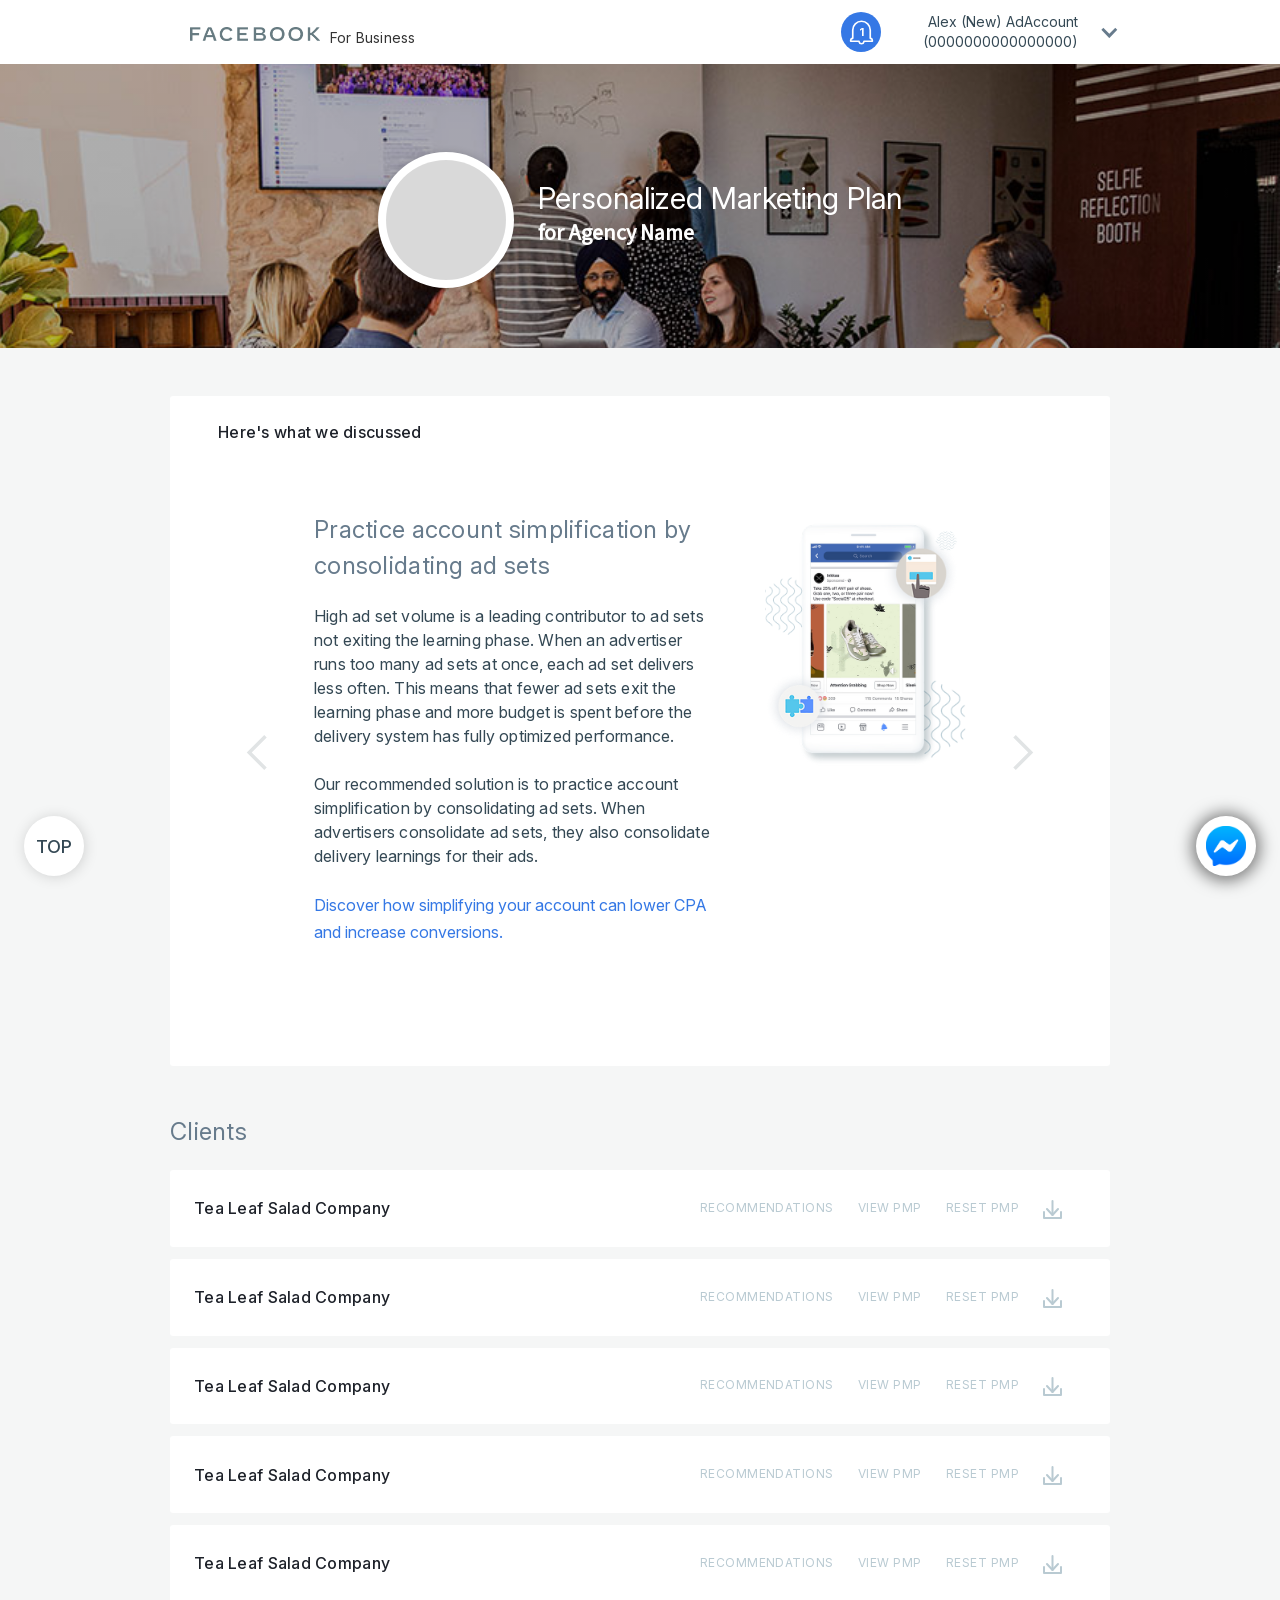
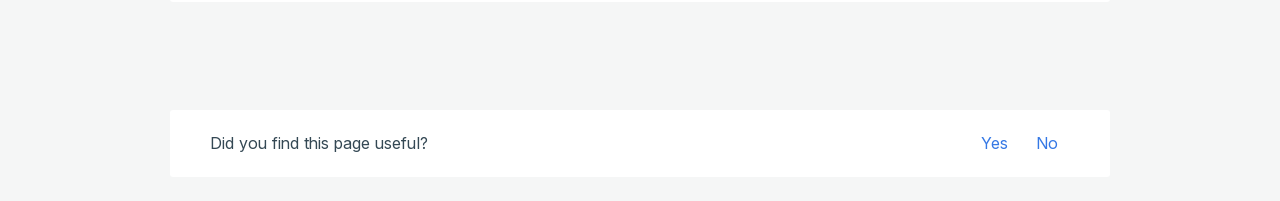
==== commit 455557c4: "Make neutralized links inert and zero the remaining real-shaped account ids Follow-up to the chainin" ====
--- a/agency-pmp-updated-content.html
+++ b/agency-pmp-updated-content.html
@@ -73,7 +73,7 @@
             <div class="account-dropdown-2 w-row">
               <div class="account-name w-col w-col-11">
                 <div class="account-active-text white black">Alex (New) AdAccount</div>
-                <div class="account-active-text white black">(1741647039445383)</div>
+                <div class="account-active-text white black">(0000000000000000)</div>
               </div>
               <div class="account-arrow w-col w-col-1">
                 <div class="icon-2 left black w-icon-dropdown-toggle"></div>
